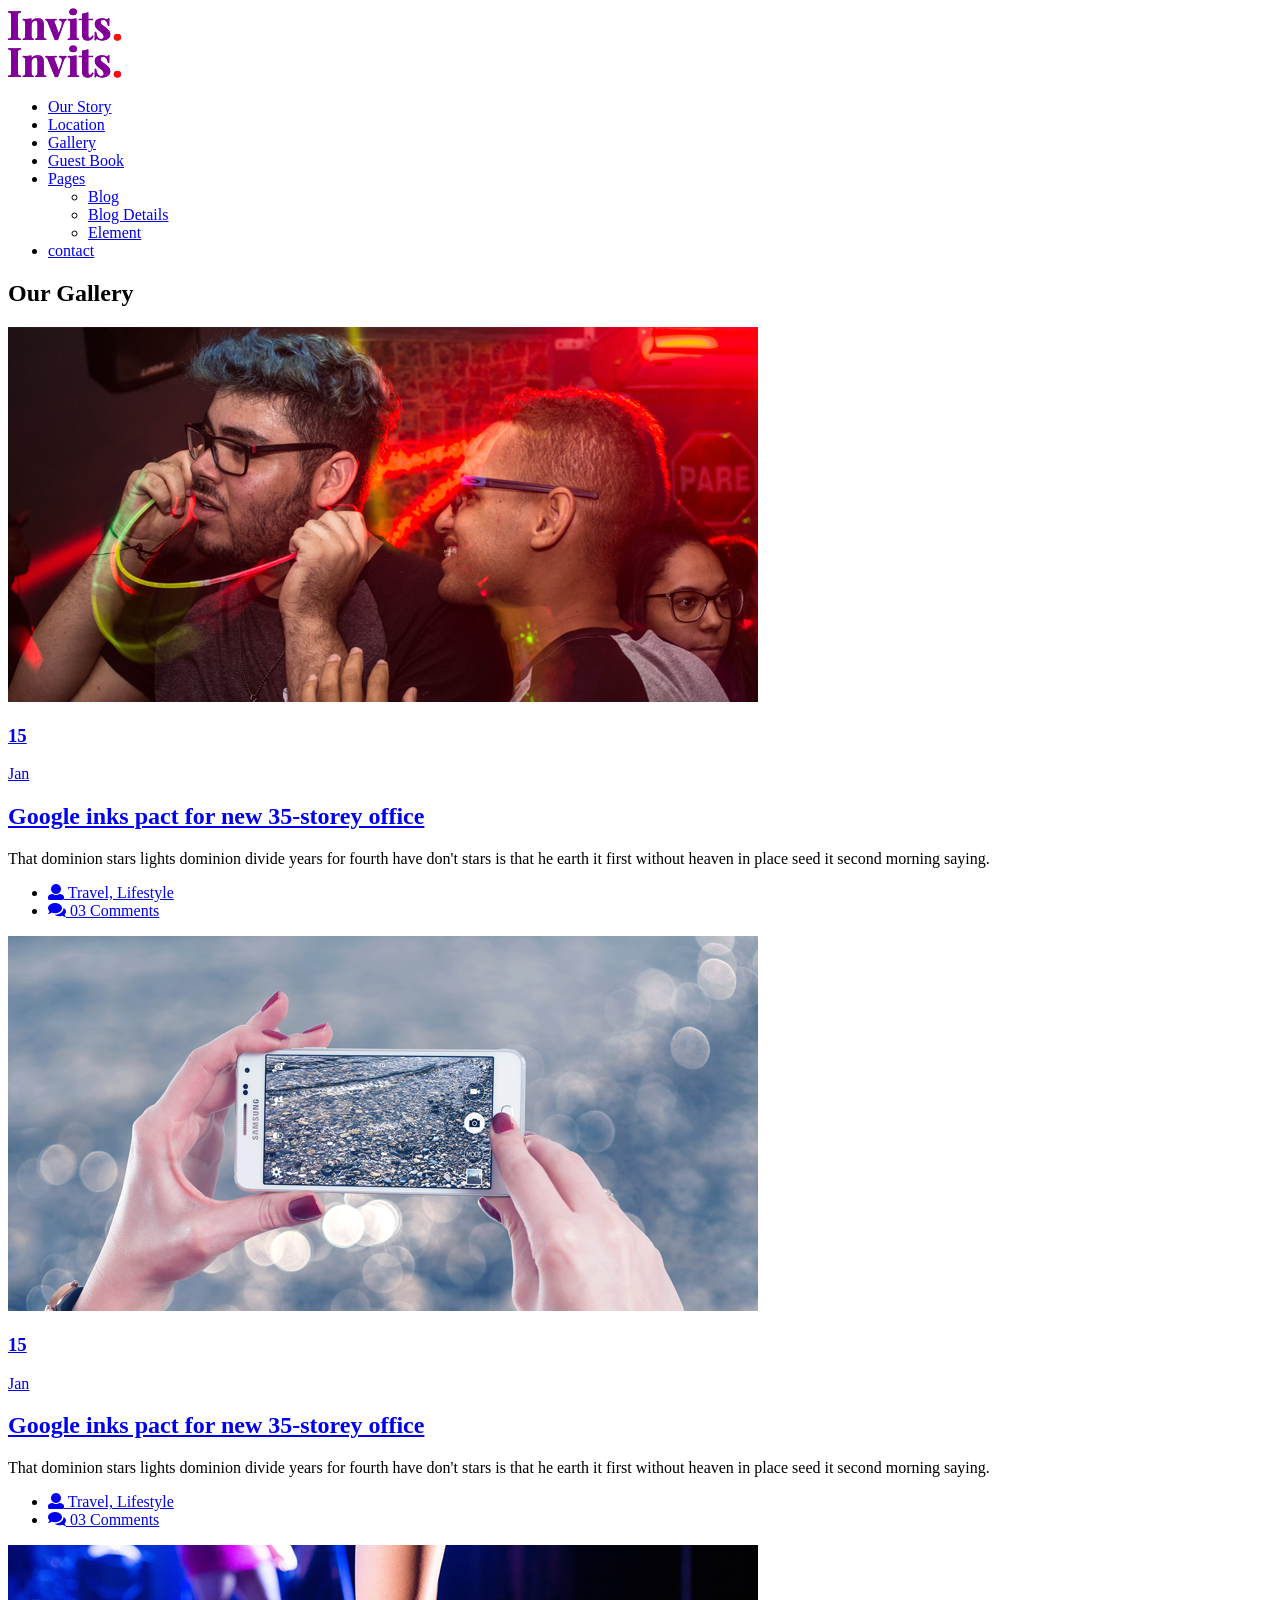
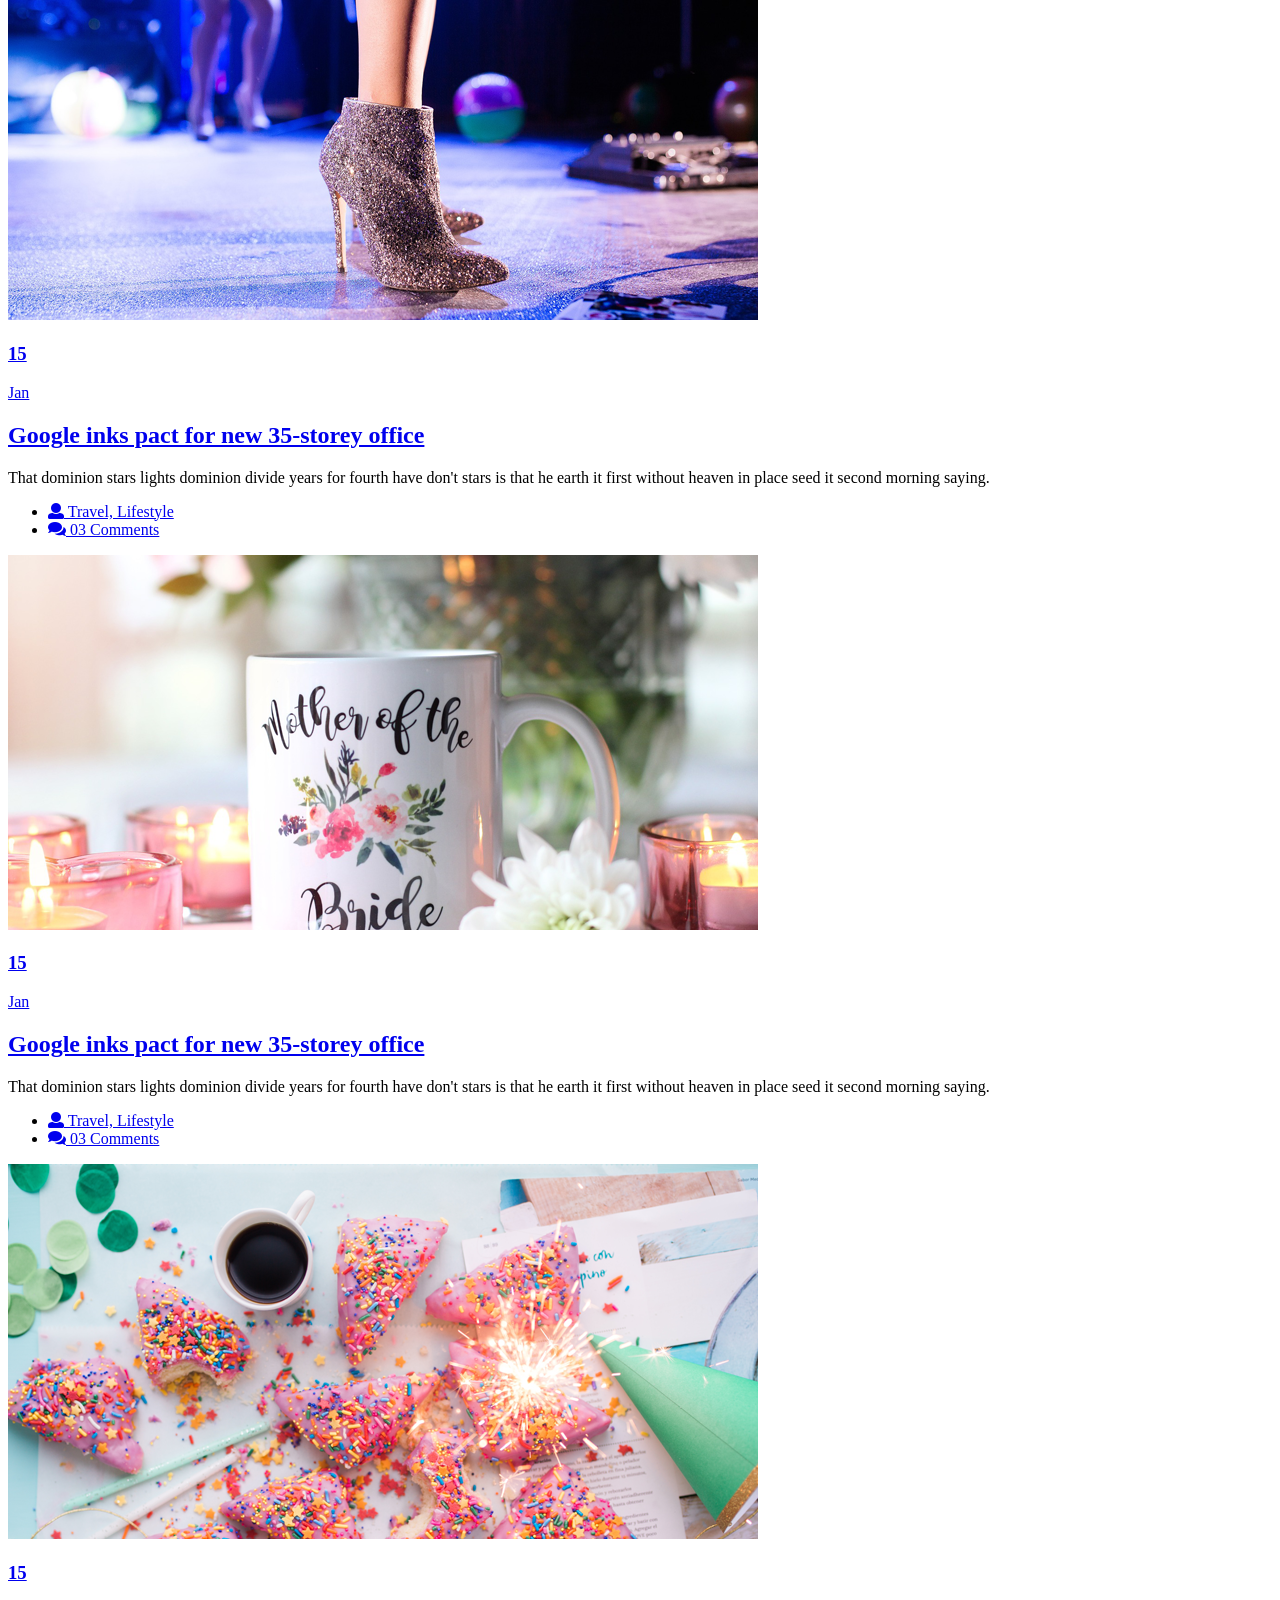
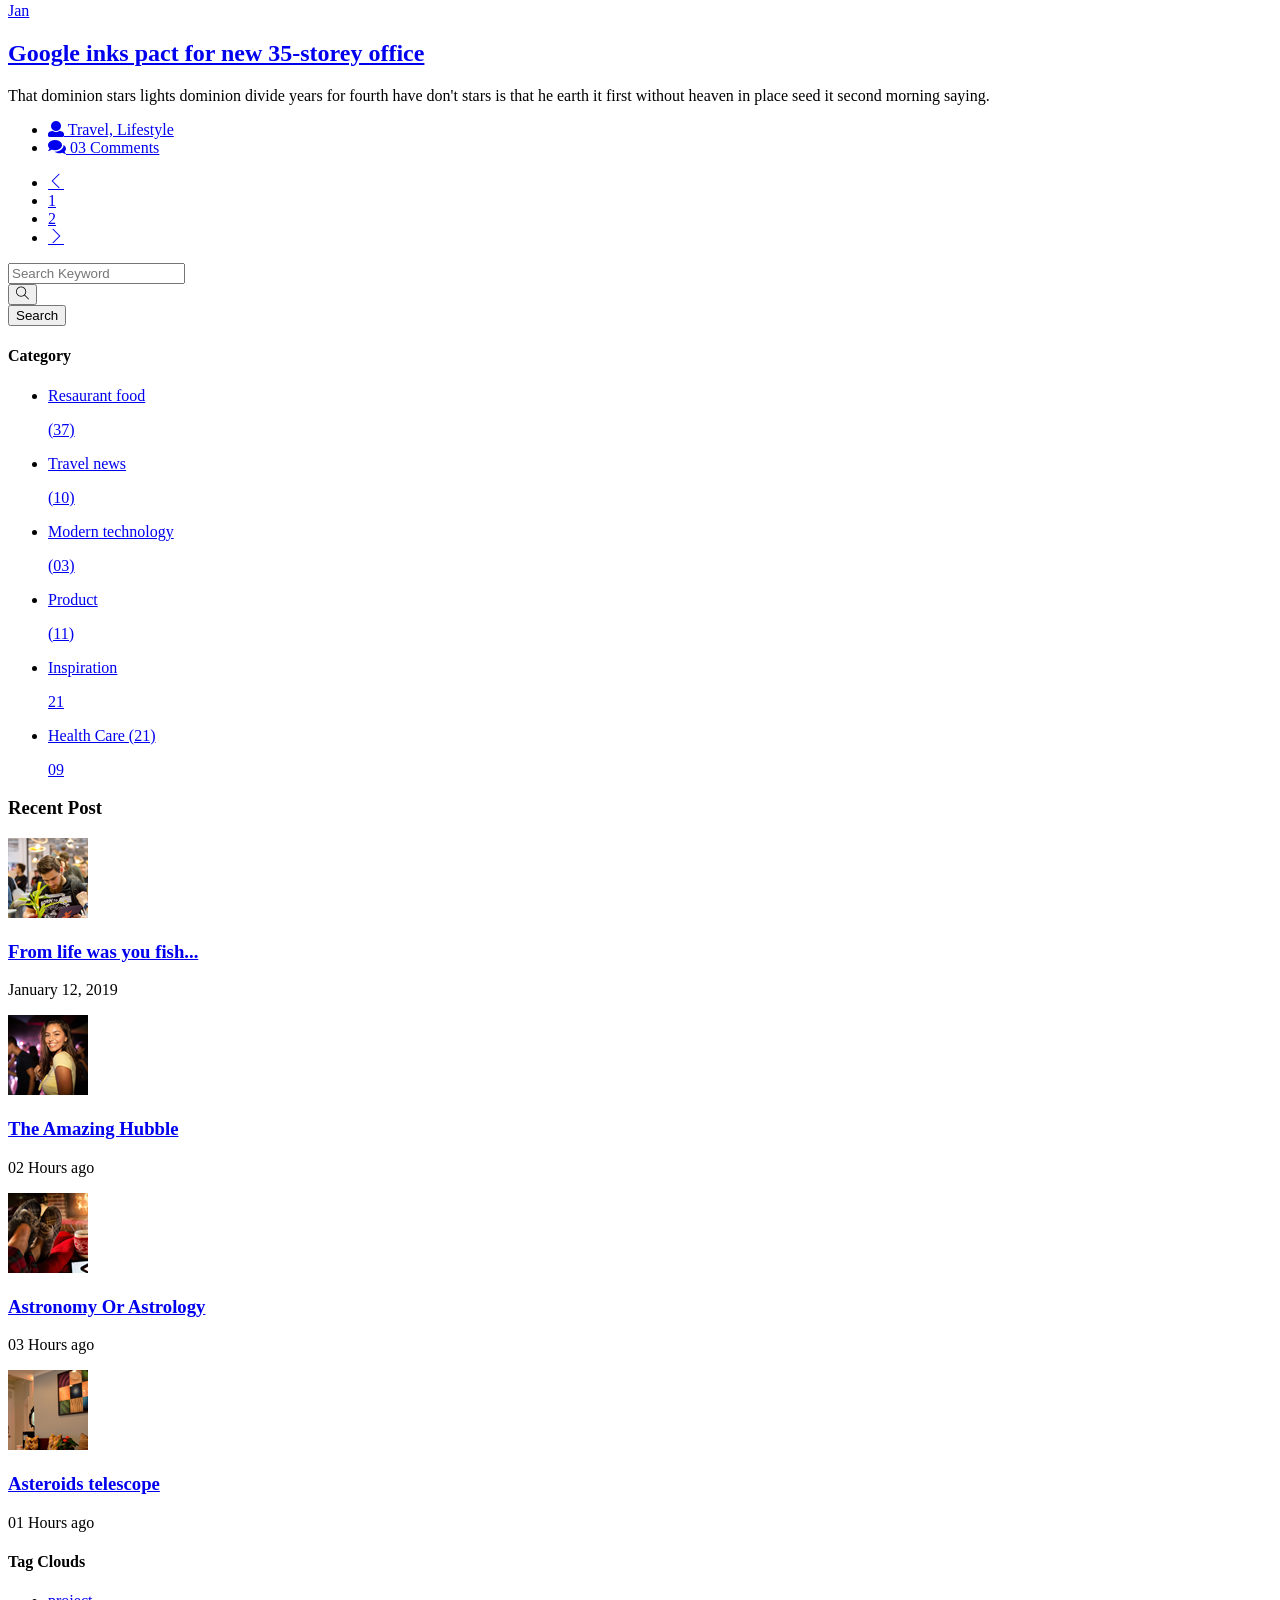
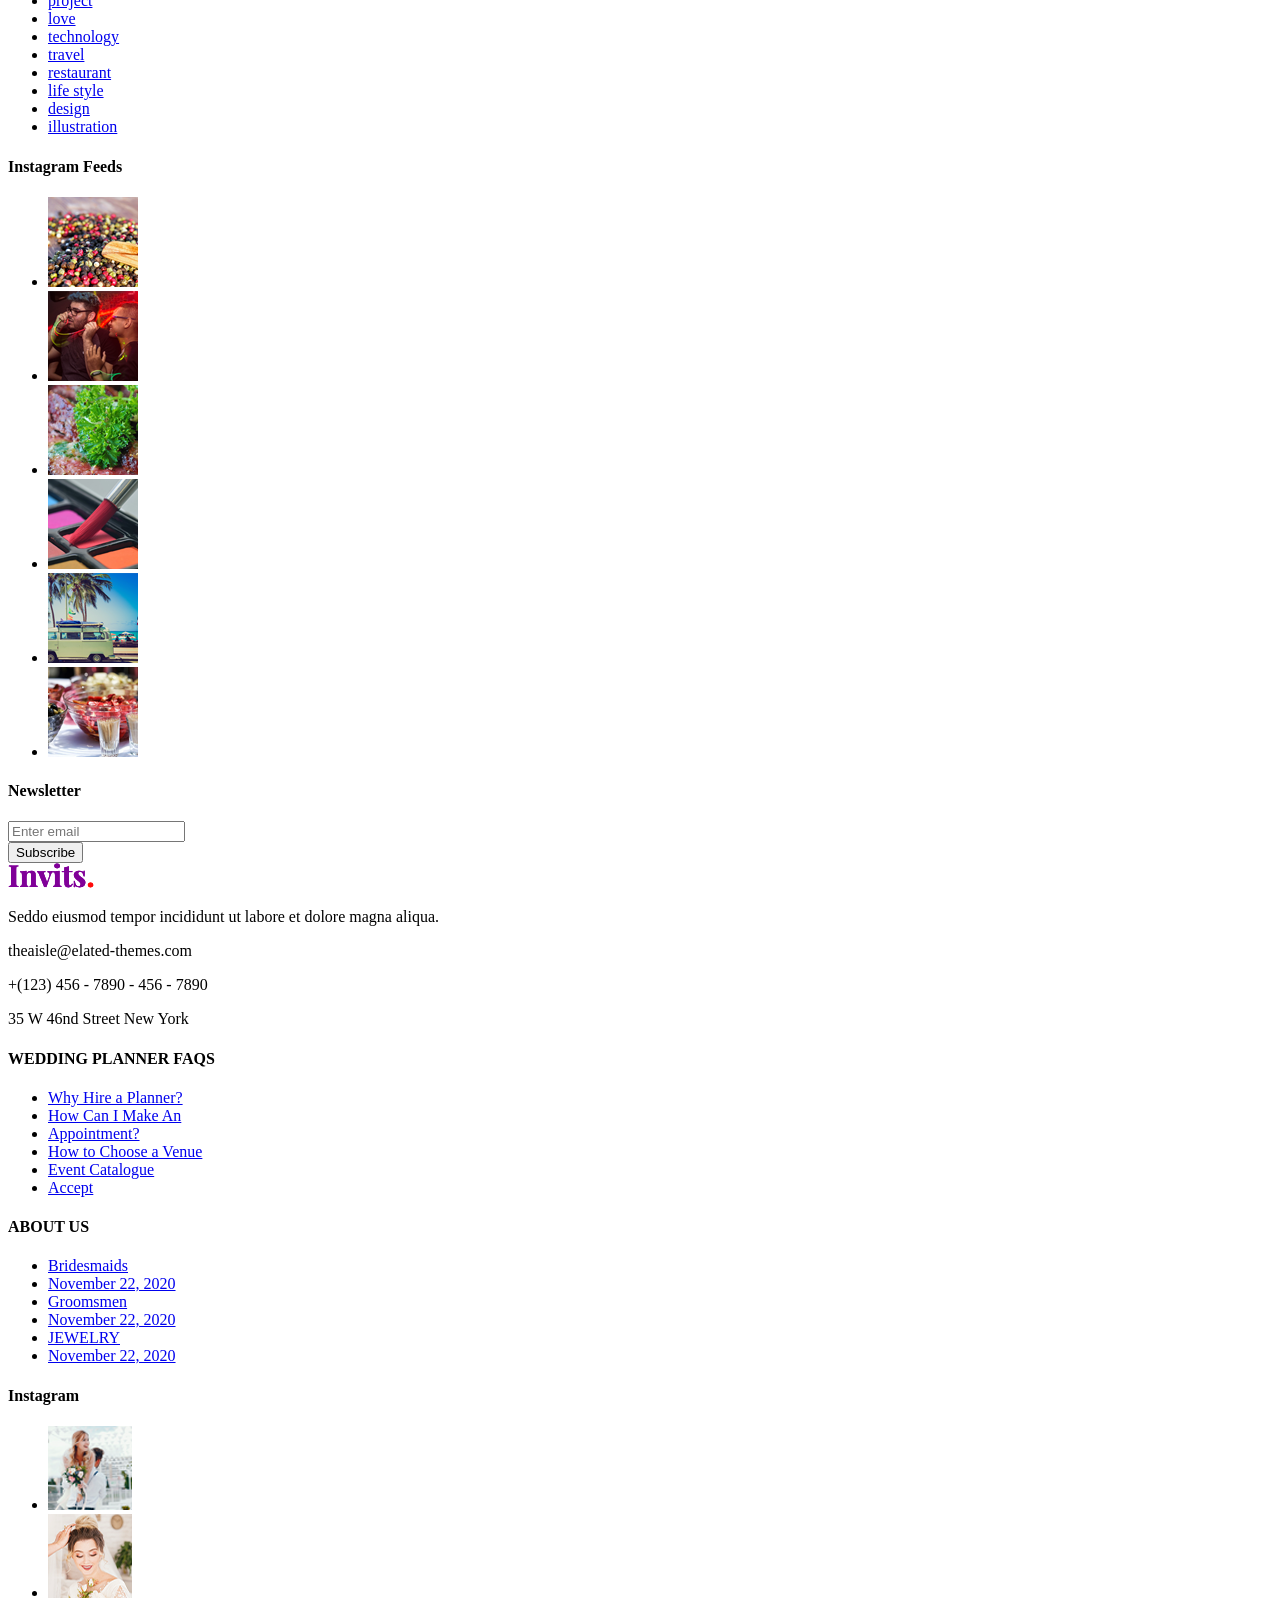
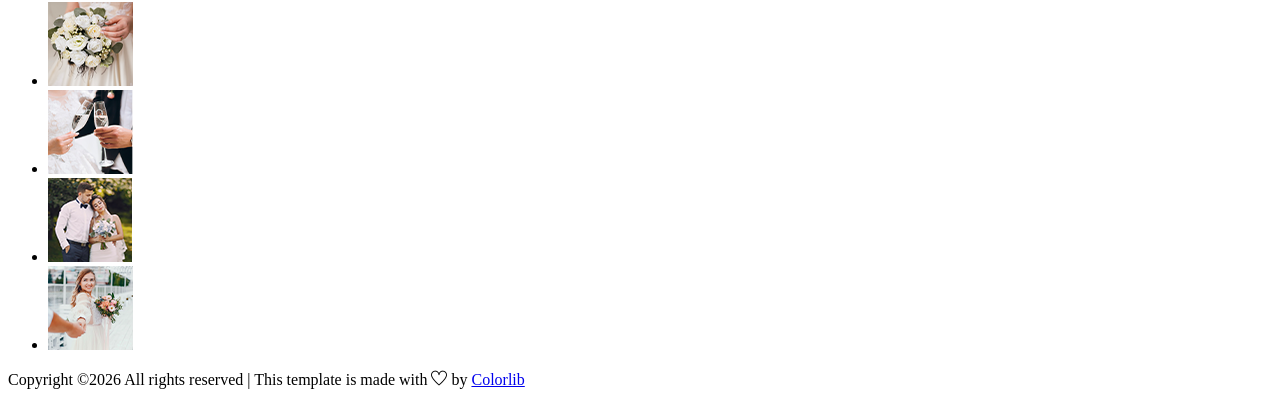
==== blog.html @ 57a9f41d "fix: gitlab-ci.yml" ====
<!doctype html>
<html class="no-js" lang="zxx">

<head>
    <meta charset="utf-8">
    <meta http-equiv="x-ua-compatible" content="ie=edge">
   <title>Wedding HTML-5 Template </title>
    <meta name="description" content="">
    <meta name="viewport" content="width=device-width, initial-scale=1">

    <!-- <link rel="manifest" href="site.webmanifest"> -->
    <link rel="shortcut icon" type="image/x-icon" href="assets/img/favicon.png">
    <!-- Place favicon.ico in the root directory -->
    
  <!-- CSS here -->
  <link rel="stylesheet" href="assets/css/bootstrap.min.css">
  <link rel="stylesheet" href="assets/css/owl.carousel.min.css">
  <link rel="stylesheet" href="assets/css/slicknav.css">
  <link rel="stylesheet" href="assets/css/animate.min.css">
  <link rel="stylesheet" href="assets/css/magnific-popup.css">
  <link rel="stylesheet" href="assets/css/fontawesome-all.min.css">
  <link rel="stylesheet" href="assets/css/themify-icons.css">
  <link rel="stylesheet" href="assets/css/themify-icons.css">
  <link rel="stylesheet" href="assets/css/slick.css">
  <link rel="stylesheet" href="assets/css/nice-select.css">
  <link rel="stylesheet" href="assets/css/style.css">
  <link rel="stylesheet" href="assets/css/responsive.css">
</head>

<body>
    
    <!-- Preloader Start -->
    <div id="preloader-active">
        <div class="preloader d-flex align-items-center justify-content-center">
            <div class="preloader-inner position-relative">
                <div class="preloader-circle"></div>
                <div class="preloader-img pere-text">
                    <img src="assets/img/logo/logo.png" alt="">
                </div>
            </div>
        </div>
    </div>
    <!-- Preloader Start-->

    <header>
        <!-- Header Start -->
       <div class="header-area">
            <div class="main-header header-sticky">
                <div class="container">
                    <div class="row align-items-center">
                        <!-- Logo -->
                        <div class="col-xl-2 col-lg-2 col-md-2">
                            <div class="logo">
                                <a href="index.html"><img src="assets/img/logo/logo.png" alt=""></a>
                            </div>
                        </div>
                        <div class="col-xl-10 col-lg-10 col-md-10">
                            <!-- Main-menu -->
                            <div class="main-menu f-right d-none d-lg-block">
                                <nav>                              
                                    <ul id="navigation">    
                                        <li><a href="our_story.html"> Our Story</a></li>
                                        <li><a href="location.html">Location</a></li>
                                        <li><a href="gallery.html">Gallery</a></li>
                                        <li><a href="booking.html">Guest Book</a></li>
                                        <li><a href="#">Pages</a>
                                            <ul class="submenu">
                                                <li><a href="blog.html">Blog</a></li>
                                                <li><a href="single-blog.html">Blog Details</a></li>
                                                <li><a href="elements.html">Element</a></li>
                                            </ul>
                                        </li>
                                        <li><a href="contact.html">contact</a></li>
                                    </ul>
                                </nav>
                            </div>
                        </div> 
                        <!-- Mobile Menu -->
                        <div class="col-12">
                            <div class="mobile_menu d-block d-lg-none"></div>
                        </div>
                    </div>
                </div>
            </div>
       </div>
        <!-- Header End -->
    </header>

    <!-- slider Area Start-->
    <div class="slider-area ">
        <!-- Mobile Menu -->
        <div class="single-slider slider-height2  hero-overly d-flex align-items-center" data-background="assets/img/hero/about_hero.jpg">
            <div class="container">
                <div class="row">
                    <div class="col-xl-12">
                        <div class="hero-cap text-center">
                            <h2>Our Gallery</h2>
                        </div>
                    </div>
                </div>
            </div>
        </div>
    </div>
    <!-- slider End -->

    <!--================Blog Area =================-->
    <section class="blog_area section-padding">
        <div class="container">
            <div class="row">
                <div class="col-lg-8 mb-5 mb-lg-0">
                    <div class="blog_left_sidebar">
                        <article class="blog_item">
                            <div class="blog_item_img">
                                <img class="card-img rounded-0" src="assets/img/blog/single_blog_1.png" alt="">
                                <a href="#" class="blog_item_date">
                                    <h3>15</h3>
                                    <p>Jan</p>
                                </a>
                            </div>

                            <div class="blog_details">
                                <a class="d-inline-block" href="single-blog.html">
                                    <h2>Google inks pact for new 35-storey office</h2>
                                </a>
                                <p>That dominion stars lights dominion divide years for fourth have don't stars is that
                                    he earth it first without heaven in place seed it second morning saying.</p>
                                <ul class="blog-info-link">
                                    <li><a href="#"><i class="fa fa-user"></i> Travel, Lifestyle</a></li>
                                    <li><a href="#"><i class="fa fa-comments"></i> 03 Comments</a></li>
                                </ul>
                            </div>
                        </article>

                        <article class="blog_item">
                            <div class="blog_item_img">
                                <img class="card-img rounded-0" src="assets/img/blog/single_blog_2.png" alt="">
                                <a href="#" class="blog_item_date">
                                    <h3>15</h3>
                                    <p>Jan</p>
                                </a>
                            </div>

                            <div class="blog_details">
                                <a class="d-inline-block" href="single-blog.html">
                                    <h2>Google inks pact for new 35-storey office</h2>
                                </a>
                                <p>That dominion stars lights dominion divide years for fourth have don't stars is that
                                    he earth it first without heaven in place seed it second morning saying.</p>
                                <ul class="blog-info-link">
                                    <li><a href="#"><i class="fa fa-user"></i> Travel, Lifestyle</a></li>
                                    <li><a href="#"><i class="fa fa-comments"></i> 03 Comments</a></li>
                                </ul>
                            </div>
                        </article>

                        <article class="blog_item">
                            <div class="blog_item_img">
                                <img class="card-img rounded-0" src="assets/img/blog/single_blog_3.png" alt="">
                                <a href="#" class="blog_item_date">
                                    <h3>15</h3>
                                    <p>Jan</p>
                                </a>
                            </div>

                            <div class="blog_details">
                                <a class="d-inline-block" href="single-blog.html">
                                    <h2>Google inks pact for new 35-storey office</h2>
                                </a>
                                <p>That dominion stars lights dominion divide years for fourth have don't stars is that
                                    he earth it first without heaven in place seed it second morning saying.</p>
                                <ul class="blog-info-link">
                                    <li><a href="#"><i class="fa fa-user"></i> Travel, Lifestyle</a></li>
                                    <li><a href="#"><i class="fa fa-comments"></i> 03 Comments</a></li>
                                </ul>
                            </div>
                        </article>

                        <article class="blog_item">
                            <div class="blog_item_img">
                                <img class="card-img rounded-0" src="assets/img/blog/single_blog_4.png" alt="">
                                <a href="#" class="blog_item_date">
                                    <h3>15</h3>
                                    <p>Jan</p>
                                </a>
                            </div>

                            <div class="blog_details">
                                <a class="d-inline-block" href="single-blog.html">
                                    <h2>Google inks pact for new 35-storey office</h2>
                                </a>
                                <p>That dominion stars lights dominion divide years for fourth have don't stars is that
                                    he earth it first without heaven in place seed it second morning saying.</p>
                                <ul class="blog-info-link">
                                    <li><a href="#"><i class="fa fa-user"></i> Travel, Lifestyle</a></li>
                                    <li><a href="#"><i class="fa fa-comments"></i> 03 Comments</a></li>
                                </ul>
                            </div>
                        </article>

                        <article class="blog_item">
                            <div class="blog_item_img">
                                <img class="card-img rounded-0" src="assets/img/blog/single_blog_5.png" alt="">
                                <a href="#" class="blog_item_date">
                                    <h3>15</h3>
                                    <p>Jan</p>
                                </a>
                            </div>

                            <div class="blog_details">
                                <a class="d-inline-block" href="single-blog.html">
                                    <h2>Google inks pact for new 35-storey office</h2>
                                </a>
                                <p>That dominion stars lights dominion divide years for fourth have don't stars is that
                                    he earth it first without heaven in place seed it second morning saying.</p>
                                <ul class="blog-info-link">
                                    <li><a href="#"><i class="fa fa-user"></i> Travel, Lifestyle</a></li>
                                    <li><a href="#"><i class="fa fa-comments"></i> 03 Comments</a></li>
                                </ul>
                            </div>
                        </article>

                        <nav class="blog-pagination justify-content-center d-flex">
                            <ul class="pagination">
                                <li class="page-item">
                                    <a href="#" class="page-link" aria-label="Previous">
                                        <i class="ti-angle-left"></i>
                                    </a>
                                </li>
                                <li class="page-item">
                                    <a href="#" class="page-link">1</a>
                                </li>
                                <li class="page-item active">
                                    <a href="#" class="page-link">2</a>
                                </li>
                                <li class="page-item">
                                    <a href="#" class="page-link" aria-label="Next">
                                        <i class="ti-angle-right"></i>
                                    </a>
                                </li>
                            </ul>
                        </nav>
                    </div>
                </div>
                <div class="col-lg-4">
                    <div class="blog_right_sidebar">
                        <aside class="single_sidebar_widget search_widget">
                            <form action="#">
                                <div class="form-group">
                                    <div class="input-group mb-3">
                                        <input type="text" class="form-control" placeholder='Search Keyword'
                                            onfocus="this.placeholder = ''"
                                            onblur="this.placeholder = 'Search Keyword'">
                                        <div class="input-group-append">
                                            <button class="btns" type="button"><i class="ti-search"></i></button>
                                        </div>
                                    </div>
                                </div>
                                <button class="button rounded-0 primary-bg text-white w-100 btn_1 boxed-btn"
                                    type="submit">Search</button>
                            </form>
                        </aside>

                        <aside class="single_sidebar_widget post_category_widget">
                            <h4 class="widget_title">Category</h4>
                            <ul class="list cat-list">
                                <li>
                                    <a href="#" class="d-flex">
                                        <p>Resaurant food</p>
                                        <p>(37)</p>
                                    </a>
                                </li>
                                <li>
                                    <a href="#" class="d-flex">
                                        <p>Travel news</p>
                                        <p>(10)</p>
                                    </a>
                                </li>
                                <li>
                                    <a href="#" class="d-flex">
                                        <p>Modern technology</p>
                                        <p>(03)</p>
                                    </a>
                                </li>
                                <li>
                                    <a href="#" class="d-flex">
                                        <p>Product</p>
                                        <p>(11)</p>
                                    </a>
                                </li>
                                <li>
                                    <a href="#" class="d-flex">
                                        <p>Inspiration</p>
                                        <p>21</p>
                                    </a>
                                </li>
                                <li>
                                    <a href="#" class="d-flex">
                                        <p>Health Care (21)</p>
                                        <p>09</p>
                                    </a>
                                </li>
                            </ul>
                        </aside>

                        <aside class="single_sidebar_widget popular_post_widget">
                            <h3 class="widget_title">Recent Post</h3>
                            <div class="media post_item">
                                <img src="assets/img/post/post_1.png" alt="post">
                                <div class="media-body">
                                    <a href="single-blog.html">
                                        <h3>From life was you fish...</h3>
                                    </a>
                                    <p>January 12, 2019</p>
                                </div>
                            </div>
                            <div class="media post_item">
                                <img src="assets/img/post/post_2.png" alt="post">
                                <div class="media-body">
                                    <a href="single-blog.html">
                                        <h3>The Amazing Hubble</h3>
                                    </a>
                                    <p>02 Hours ago</p>
                                </div>
                            </div>
                            <div class="media post_item">
                                <img src="assets/img/post/post_3.png" alt="post">
                                <div class="media-body">
                                    <a href="single-blog.html">
                                        <h3>Astronomy Or Astrology</h3>
                                    </a>
                                    <p>03 Hours ago</p>
                                </div>
                            </div>
                            <div class="media post_item">
                                <img src="assets/img/post/post_4.png" alt="post">
                                <div class="media-body">
                                    <a href="single-blog.html">
                                        <h3>Asteroids telescope</h3>
                                    </a>
                                    <p>01 Hours ago</p>
                                </div>
                            </div>
                        </aside>
                        <aside class="single_sidebar_widget tag_cloud_widget">
                            <h4 class="widget_title">Tag Clouds</h4>
                            <ul class="list">
                                <li>
                                    <a href="#">project</a>
                                </li>
                                <li>
                                    <a href="#">love</a>
                                </li>
                                <li>
                                    <a href="#">technology</a>
                                </li>
                                <li>
                                    <a href="#">travel</a>
                                </li>
                                <li>
                                    <a href="#">restaurant</a>
                                </li>
                                <li>
                                    <a href="#">life style</a>
                                </li>
                                <li>
                                    <a href="#">design</a>
                                </li>
                                <li>
                                    <a href="#">illustration</a>
                                </li>
                            </ul>
                        </aside>


                        <aside class="single_sidebar_widget instagram_feeds">
                            <h4 class="widget_title">Instagram Feeds</h4>
                            <ul class="instagram_row flex-wrap">
                                <li>
                                    <a href="#">
                                        <img class="img-fluid" src="assets/img/post/post_5.png" alt="">
                                    </a>
                                </li>
                                <li>
                                    <a href="#">
                                        <img class="img-fluid" src="assets/img/post/post_6.png" alt="">
                                    </a>
                                </li>
                                <li>
                                    <a href="#">
                                        <img class="img-fluid" src="assets/img/post/post_7.png" alt="">
                                    </a>
                                </li>
                                <li>
                                    <a href="#">
                                        <img class="img-fluid" src="assets/img/post/post_8.png" alt="">
                                    </a>
                                </li>
                                <li>
                                    <a href="#">
                                        <img class="img-fluid" src="assets/img/post/post_9.png" alt="">
                                    </a>
                                </li>
                                <li>
                                    <a href="#">
                                        <img class="img-fluid" src="assets/img/post/post_10.png" alt="">
                                    </a>
                                </li>
                            </ul>
                        </aside>


                        <aside class="single_sidebar_widget newsletter_widget">
                            <h4 class="widget_title">Newsletter</h4>

                            <form action="#">
                                <div class="form-group">
                                    <input type="email" class="form-control" onfocus="this.placeholder = ''"
                                        onblur="this.placeholder = 'Enter email'" placeholder='Enter email' required>
                                </div>
                                <button class="button rounded-0 primary-bg text-white w-100 btn_1 boxed-btn"
                                    type="submit">Subscribe</button>
                            </form>
                        </aside>
                    </div>
                </div>
            </div>
        </div>
    </section>
    <!--================Blog Area =================-->

    <footer>
        <!-- Footer Start-->
        <div class="footer-main footer-bg">
        <div class="footer-area footer-padding">
            <div class="container">
                <div class="row d-flex justify-content-between">
                    <div class="col-xl-4 col-lg-4 col-md-5 col-sm-8">
                        <div class="single-footer-caption mb-50">
                            <div class="single-footer-caption mb-30">
                                <!-- logo -->
                                <div class="footer-logo">
                                    <a href="index.html"><img src="assets/img/logo/logo2_footer.png" alt=""></a>
                                </div>
                                <div class="footer-tittle">
                                    <div class="footer-pera">
                                        <p class="info1">Seddo eiusmod tempor incididunt ut labore et dolore magna aliqua.</p>

                                        <p class="info2">theaisle@elated-themes.com</p>
                                        <p class="info2">+(123) 456 - 7890 - 456 - 7890</p>
                                        <p class="info2"> 35 W 46nd Street New York</p>
                                </div>
                                </div>
                            </div>
                        </div>
                    </div>
                    <div class="col-xl-3 col-lg-4 col-md-5 col-sm-7">
                        <div class="single-footer-caption mb-50">
                            <div class="footer-tittle">
                                <h4>WEDDING PLANNER FAQS</h4>
                                <ul>
                                    <li><a href="#">Why Hire a Planner?</a></li>
                                    <li><a href="#">How Can I Make An</a></li>
                                    <li><a href="#">Appointment?</a></li>
                                    <li><a href="#">How to Choose a Venue</a></li>
                                    <li><a href="#">Event Catalogue</a></li>
                                    <li><a href="#"> Accept</a></li>
                                </ul>
                            </div>
                        </div>
                    </div>
                    <div class="col-xl-2 col-lg-3 col-md-5 col-sm-7">
                        <div class="single-footer-caption mb-50">
                            <div class="footer-tittle">
                                <h4>ABOUT US</h4>
                                <ul>
                                    <li><a href="#">Bridesmaids</a></li>
                                    <li><a href="#">November 22, 2020</a></li>
                                    <li><a href="#">Groomsmen</a></li>
                                    <li><a href="#">November 22, 2020</a></li>
                                    <li><a href="#">JEWELRY</a></li>
                                    <li><a href="#">November 22, 2020</a></li>
                                </ul>
                            </div>
                        </div>
                    </div>
                    <div class="col-xl-3 col-lg-3 col-md-5 col-sm-7">
                        <div class="single-footer-caption mb-50">
                            <div class="footer-tittle">
                                <h4>Instagram</h4>
                            </div>
                            <div class="instagram-gellay">
                                <ul class="insta-feed">
                                    <li><a href="#"><img src="assets/img/post/instra1.jpg" alt=""></a></li>
                                    <li><a href="#"><img src="assets/img/post/instra2.jpg" alt=""></a></li>
                                    <li><a href="#"><img src="assets/img/post/instra3.jpg" alt=""></a></li>
                                    <li><a href="#"><img src="assets/img/post/instra4.jpg" alt=""></a></li>
                                    <li><a href="#"><img src="assets/img/post/instra5.jpg" alt=""></a></li>
                                    <li><a href="#"><img src="assets/img/post/instra6.jpg" alt=""></a></li>
                                </ul>
                            </div>
                        </div>
                    </div>
                </div>
            </div>
        </div>
        <!-- footer-bottom aera -->
        <div class="footer-bottom-area footer-bg">
            <div class="container">
                <div class="footer-border">
                        <div class="row d-flex align-items-center">
                            <div class="col-xl-12 ">
                                <div class="footer-copy-right text-center">
                                    <p><!-- Link back to Colorlib can't be removed. Template is licensed under CC BY 3.0. -->
  Copyright &copy;<script>document.write(new Date().getFullYear());</script> All rights reserved | This template is made with <i class="ti-heart" aria-hidden="true"></i> by <a href="https://colorlib.com" target="_blank">Colorlib</a>
  <!-- Link back to Colorlib can't be removed. Template is licensed under CC BY 3.0. --></p>
                                </div>
                            </div>
                        </div>
                </div>
            </div>
        </div>
        </div>
        <!-- Footer End-->
    </footer>
<!-- JS here -->
	
		<!-- All JS Custom Plugins Link Here here -->
        <script src="./assets/js/vendor/modernizr-3.5.0.min.js"></script>
		
		<!-- Jquery, Popper, Bootstrap -->
		<script src="./assets/js/vendor/jquery-1.12.4.min.js"></script>
        <script src="./assets/js/popper.min.js"></script>
        <script src="./assets/js/bootstrap.min.js"></script>
	    <!-- Jquery Mobile Menu -->
        <script src="./assets/js/jquery.slicknav.min.js"></script>

		<!-- Jquery Slick , Owl-Carousel Plugins -->
        <script src="./assets/js/owl.carousel.min.js"></script>
        <script src="./assets/js/slick.min.js"></script>

		<!-- One Page, Animated-HeadLin -->
        <script src="./assets/js/wow.min.js"></script>
		<script src="./assets/js/animated.headline.js"></script>
		
		<!-- Scrollup, nice-select, sticky -->
        <script src="./assets/js/jquery.scrollUp.min.js"></script>
        <script src="./assets/js/jquery.nice-select.min.js"></script>
		<script src="./assets/js/jquery.sticky.js"></script>
        <script src="./assets/js/jquery.magnific-popup.js"></script>

        <!-- contact js -->
        <script src="./assets/js/contact.js"></script>
        <script src="./assets/js/jquery.form.js"></script>
        <script src="./assets/js/jquery.validate.min.js"></script>
        <script src="./assets/js/mail-script.js"></script>
        <script src="./assets/js/jquery.ajaxchimp.min.js"></script>
        
		<!-- Jquery Plugins, main Jquery -->	
        <script src="./assets/js/plugins.js"></script>
        <script src="./assets/js/main.js"></script>

</body>
</html>
---- assets/css/themify-icons.css ----
@font-face {
	font-family: 'themify';
	src:url('../fonts/themify.eot?-fvbane');


	src:url('../fonts/themify.eot?#iefix-fvbane') format('embedded-opentype'),
		url('../fonts/themify.woff?-fvbane') format('woff'),
		url('../fonts/themify.ttf?-fvbane') format('truetype'),
		url('../fonts/themify.svg?-fvbane#themify') format('svg');
	font-weight: normal;
	font-style: normal;
}

[class^="ti-"], [class*=" ti-"] {
	font-family: 'themify';
	speak: none;
	font-style: normal;
	font-weight: normal;
	font-variant: normal;
	text-transform: none;
	line-height: 1;

	/* Better Font Rendering =========== */
	-webkit-font-smoothing: antialiased;
	-moz-osx-font-smoothing: grayscale;
}

.ti-wand:before {
	content: "\e600";
}
.ti-volume:before {
	content: "\e601";
}
.ti-user:before {
	content: "\e602";
}
.ti-unlock:before {
	content: "\e603";
}
.ti-unlink:before {
	content: "\e604";
}
.ti-trash:before {
	content: "\e605";
}
.ti-thought:before {
	content: "\e606";
}
.ti-target:before {
	content: "\e607";
}
.ti-tag:before {
	content: "\e608";
}
.ti-tablet:before {
	content: "\e609";
}
.ti-star:before {
	content: "\e60a";
}
.ti-spray:before {
	content: "\e60b";
}
.ti-signal:before {
	content: "\e60c";
}
.ti-shopping-cart:before {
	content: "\e60d";
}
.ti-shopping-cart-full:before {
	content: "\e60e";
}
.ti-settings:before {
	content: "\e60f";
}
.ti-search:before {
	content: "\e610";
}
.ti-zoom-in:before {
	content: "\e611";
}
.ti-zoom-out:before {
	content: "\e612";
}
.ti-cut:before {
	content: "\e613";
}
.ti-ruler:before {
	content: "\e614";
}
.ti-ruler-pencil:before {
	content: "\e615";
}
.ti-ruler-alt:before {
	content: "\e616";
}
.ti-bookmark:before {
	content: "\e617";
}
.ti-bookmark-alt:before {
	content: "\e618";
}
.ti-reload:before {
	content: "\e619";
}
.ti-plus:before {
	content: "\e61a";
}
.ti-pin:before {
	content: "\e61b";
}
.ti-pencil:before {
	content: "\e61c";
}
.ti-pencil-alt:before {
	content: "\e61d";
}
.ti-paint-roller:before {
	content: "\e61e";
}
.ti-paint-bucket:before {
	content: "\e61f";
}
.ti-na:before {
	content: "\e620";
}
.ti-mobile:before {
	content: "\e621";
}
.ti-minus:before {
	content: "\e622";
}
.ti-medall:before {
	content: "\e623";
}
.ti-medall-alt:before {
	content: "\e624";
}
.ti-marker:before {
	content: "\e625";
}
.ti-marker-alt:before {
	content: "\e626";
}
.ti-arrow-up:before {
	content: "\e627";
}
.ti-arrow-right:before {
	content: "\e628";
}
.ti-arrow-left:before {
	content: "\e629";
}
.ti-arrow-down:before {
	content: "\e62a";
}
.ti-lock:before {
	content: "\e62b";
}
.ti-location-arrow:before {
	content: "\e62c";
}
.ti-link:before {
	content: "\e62d";
}
.ti-layout:before {
	content: "\e62e";
}
.ti-layers:before {
	content: "\e62f";
}
.ti-layers-alt:before {
	content: "\e630";
}
.ti-key:before {
	content: "\e631";
}
.ti-import:before {
	content: "\e632";
}
.ti-image:before {
	content: "\e633";
}
.ti-heart:before {
	content: "\e634";
}
.ti-heart-broken:before {
	content: "\e635";
}
.ti-hand-stop:before {
	content: "\e636";
}
.ti-hand-open:before {
	content: "\e637";
}
.ti-hand-drag:before {
	content: "\e638";
}
.ti-folder:before {
	content: "\e639";
}
.ti-flag:before {
	content: "\e63a";
}
.ti-flag-alt:before {
	content: "\e63b";
}
.ti-flag-alt-2:before {
	content: "\e63c";
}
.ti-eye:before {
	content: "\e63d";
}
.ti-export:before {
	content: "\e63e";
}
.ti-exchange-vertical:before {
	content: "\e63f";
}
.ti-desktop:before {
	content: "\e640";
}
.ti-cup:before {
	content: "\e641";
}
.ti-crown:before {
	content: "\e642";
}
.ti-comments:before {
	content: "\e643";
}
.ti-comment:before {
	content: "\e644";
}
.ti-comment-alt:before {
	content: "\e645";
}
.ti-close:before {
	content: "\e646";
}
.ti-clip:before {
	content: "\e647";
}
.ti-angle-up:before {
	content: "\e648";
}
.ti-angle-right:before {
	content: "\e649";
}
.ti-angle-left:before {
	content: "\e64a";
}
.ti-angle-down:before {
	content: "\e64b";
}
.ti-check:before {
	content: "\e64c";
}
.ti-check-box:before {
	content: "\e64d";
}
.ti-camera:before {
	content: "\e64e";
}
.ti-announcement:before {
	content: "\e64f";
}
.ti-brush:before {
	content: "\e650";
}
.ti-briefcase:before {
	content: "\e651";
}
.ti-bolt:before {
	content: "\e652";
}
.ti-bolt-alt:before {
	content: "\e653";
}
.ti-blackboard:before {
	content: "\e654";
}
.ti-bag:before {
	content: "\e655";
}
.ti-move:before {
	content: "\e656";
}
.ti-arrows-vertical:before {
	content: "\e657";
}
.ti-arrows-horizontal:before {
	content: "\e658";
}
.ti-fullscreen:before {
	content: "\e659";
}
.ti-arrow-top-right:before {
	content: "\e65a";
}
.ti-arrow-top-left:before {
	content: "\e65b";
}
.ti-arrow-circle-up:before {
	content: "\e65c";
}
.ti-arrow-circle-right:before {
	content: "\e65d";
}
.ti-arrow-circle-left:before {
	content: "\e65e";
}
.ti-arrow-circle-down:before {
	content: "\e65f";
}
.ti-angle-double-up:before {
	content: "\e660";
}
.ti-angle-double-right:before {
	content: "\e661";
}
.ti-angle-double-left:before {
	content: "\e662";
}
.ti-angle-double-down:before {
	content: "\e663";
}
.ti-zip:before {
	content: "\e664";
}
.ti-world:before {
	content: "\e665";
}
.ti-wheelchair:before {
	content: "\e666";
}
.ti-view-list:before {
	content: "\e667";
}
.ti-view-list-alt:before {
	content: "\e668";
}
.ti-view-grid:before {
	content: "\e669";
}
.ti-uppercase:before {
	content: "\e66a";
}
.ti-upload:before {
	content: "\e66b";
}
.ti-underline:before {
	content: "\e66c";
}
.ti-truck:before {
	content: "\e66d";
}
.ti-timer:before {
	content: "\e66e";
}
.ti-ticket:before {
	content: "\e66f";
}
.ti-thumb-up:before {
	content: "\e670";
}
.ti-thumb-down:before {
	content: "\e671";
}
.ti-text:before {
	content: "\e672";
}
.ti-stats-up:before {
	content: "\e673";
}
.ti-stats-down:before {
	content: "\e674";
}
.ti-split-v:before {
	content: "\e675";
}
.ti-split-h:before {
	content: "\e676";
}
.ti-smallcap:before {
	content: "\e677";
}
.ti-shine:before {
	content: "\e678";
}
.ti-shift-right:before {
	content: "\e679";
}
.ti-shift-left:before {
	content: "\e67a";
}
.ti-shield:before {
	content: "\e67b";
}
.ti-notepad:before {
	content: "\e67c";
}
.ti-server:before {
	content: "\e67d";
}
.ti-quote-right:before {
	content: "\e67e";
}
.ti-quote-left:before {
	content: "\e67f";
}
.ti-pulse:before {
	content: "\e680";
}
.ti-printer:before {
	content: "\e681";
}
.ti-power-off:before {
	content: "\e682";
}
.ti-plug:before {
	content: "\e683";
}
.ti-pie-chart:before {
	content: "\e684";
}
.ti-paragraph:before {
	content: "\e685";
}
.ti-panel:before {
	content: "\e686";
}
.ti-package:before {
	content: "\e687";
}
.ti-music:before {
	content: "\e688";
}
.ti-music-alt:before {
	content: "\e689";
}
.ti-mouse:before {
	content: "\e68a";
}
.ti-mouse-alt:before {
	content: "\e68b";
}
.ti-money:before {
	content: "\e68c";
}
.ti-microphone:before {
	content: "\e68d";
}
.ti-menu:before {
	content: "\e68e";
}
.ti-menu-alt:before {
	content: "\e68f";
}
.ti-map:before {
	content: "\e690";
}
.ti-map-alt:before {
	content: "\e691";
}
.ti-loop:before {
	content: "\e692";
}
.ti-location-pin:before {
	content: "\e693";
}
.ti-list:before {
	content: "\e694";
}
.ti-light-bulb:before {
	content: "\e695";
}
.ti-Italic:before {
	content: "\e696";
}
.ti-info:before {
	content: "\e697";
}
.ti-infinite:before {
	content: "\e698";
}
.ti-id-badge:before {
	content: "\e699";
}
.ti-hummer:before {
	content: "\e69a";
}
.ti-home:before {
	content: "\e69b";
}
.ti-help:before {
	content: "\e69c";
}
.ti-headphone:before {
	content: "\e69d";
}
.ti-harddrives:before {
	content: "\e69e";
}
.ti-harddrive:before {
	content: "\e69f";
}
.ti-gift:before {
	content: "\e6a0";
}
.ti-game:before {
	content: "\e6a1";
}
.ti-filter:before {
	content: "\e6a2";
}
.ti-files:before {
	content: "\e6a3";
}
.ti-file:before {
	content: "\e6a4";
}
.ti-eraser:before {
	content: "\e6a5";
}
.ti-envelope:before {
	content: "\e6a6";
}
.ti-download:before {
	content: "\e6a7";
}
.ti-direction:before {
	content: "\e6a8";
}
.ti-direction-alt:before {
	content: "\e6a9";
}
.ti-dashboard:before {
	content: "\e6aa";
}
.ti-control-stop:before {
	content: "\e6ab";
}
.ti-control-shuffle:before {
	content: "\e6ac";
}
.ti-control-play:before {
	content: "\e6ad";
}
.ti-control-pause:before {
	content: "\e6ae";
}
.ti-control-forward:before {
	content: "\e6af";
}
.ti-control-backward:before {
	content: "\e6b0";
}
.ti-cloud:before {
	content: "\e6b1";
}
.ti-cloud-up:before {
	content: "\e6b2";
}
.ti-cloud-down:before {
	content: "\e6b3";
}
.ti-clipboard:before {
	content: "\e6b4";
}
.ti-car:before {
	content: "\e6b5";
}
.ti-calendar:before {
	content: "\e6b6";
}
.ti-book:before {
	content: "\e6b7";
}
.ti-bell:before {
	content: "\e6b8";
}
.ti-basketball:before {
	content: "\e6b9";
}
.ti-bar-chart:before {
	content: "\e6ba";
}
.ti-bar-chart-alt:before {
	content: "\e6bb";
}
.ti-back-right:before {
	content: "\e6bc";
}
.ti-back-left:before {
	content: "\e6bd";
}
.ti-arrows-corner:before {
	content: "\e6be";
}
.ti-archive:before {
	content: "\e6bf";
}
.ti-anchor:before {
	content: "\e6c0";
}
.ti-align-right:before {
	content: "\e6c1";
}
.ti-align-left:before {
	content: "\e6c2";
}
.ti-align-justify:before {
	content: "\e6c3";
}
.ti-align-center:before {
	content: "\e6c4";
}
.ti-alert:before {
	content: "\e6c5";
}
.ti-alarm-clock:before {
	content: "\e6c6";
}
.ti-agenda:before {
	content: "\e6c7";
}
.ti-write:before {
	content: "\e6c8";
}
.ti-window:before {
	content: "\e6c9";
}
.ti-widgetized:before {
	content: "\e6ca";
}
.ti-widget:before {
	content: "\e6cb";
}
.ti-widget-alt:before {
	content: "\e6cc";
}
.ti-wallet:before {
	content: "\e6cd";
}
.ti-video-clapper:before {
	content: "\e6ce";
}
.ti-video-camera:before {
	content: "\e6cf";
}
.ti-vector:before {
	content: "\e6d0";
}
.ti-themify-logo:before {
	content: "\e6d1";
}
.ti-themify-favicon:before {
	content: "\e6d2";
}
.ti-themify-favicon-alt:before {
	content: "\e6d3";
}
.ti-support:before {
	content: "\e6d4";
}
.ti-stamp:before {
	content: "\e6d5";
}
.ti-split-v-alt:before {
	content: "\e6d6";
}
.ti-slice:before {
	content: "\e6d7";
}
.ti-shortcode:before {
	content: "\e6d8";
}
.ti-shift-right-alt:before {
	content: "\e6d9";
}
.ti-shift-left-alt:before {
	content: "\e6da";
}
.ti-ruler-alt-2:before {
	content: "\e6db";
}
.ti-receipt:before {
	content: "\e6dc";
}
.ti-pin2:before {
	content: "\e6dd";
}
.ti-pin-alt:before {
	content: "\e6de";
}
.ti-pencil-alt2:before {
	content: "\e6df";
}
.ti-palette:before {
	content: "\e6e0";
}
.ti-more:before {
	content: "\e6e1";
}
.ti-more-alt:before {
	content: "\e6e2";
}
.ti-microphone-alt:before {
	content: "\e6e3";
}
.ti-magnet:before {
	content: "\e6e4";
}
.ti-line-double:before {
	content: "\e6e5";
}
.ti-line-dotted:before {
	content: "\e6e6";
}
.ti-line-dashed:before {
	content: "\e6e7";
}
.ti-layout-width-full:before {
	content: "\e6e8";
}
.ti-layout-width-default:before {
	content: "\e6e9";
}
.ti-layout-width-default-alt:before {
	content: "\e6ea";
}
.ti-layout-tab:before {
	content: "\e6eb";
}
.ti-layout-tab-window:before {
	content: "\e6ec";
}
.ti-layout-tab-v:before {
	content: "\e6ed";
}
.ti-layout-tab-min:before {
	content: "\e6ee";
}
.ti-layout-slider:before {
	content: "\e6ef";
}
.ti-layout-slider-alt:before {
	content: "\e6f0";
}
.ti-layout-sidebar-right:before {
	content: "\e6f1";
}
.ti-layout-sidebar-none:before {
	content: "\e6f2";
}
.ti-layout-sidebar-left:before {
	content: "\e6f3";
}
.ti-layout-placeholder:before {
	content: "\e6f4";
}
.ti-layout-menu:before {
	content: "\e6f5";
}
.ti-layout-menu-v:before {
	content: "\e6f6";
}
.ti-layout-menu-separated:before {
	content: "\e6f7";
}
.ti-layout-menu-full:before {
	content: "\e6f8";
}
.ti-layout-media-right-alt:before {
	content: "\e6f9";
}
.ti-layout-media-right:before {
	content: "\e6fa";
}
.ti-layout-media-overlay:before {
	content: "\e6fb";
}
.ti-layout-media-overlay-alt:before {
	content: "\e6fc";
}
.ti-layout-media-overlay-alt-2:before {
	content: "\e6fd";
}
.ti-layout-media-left-alt:before {
	content: "\e6fe";
}
.ti-layout-media-left:before {
	content: "\e6ff";
}
.ti-layout-media-center-alt:before {
	content: "\e700";
}
.ti-layout-media-center:before {
	content: "\e701";
}
.ti-layout-list-thumb:before {
	content: "\e702";
}
.ti-layout-list-thumb-alt:before {
	content: "\e703";
}
.ti-layout-list-post:before {
	content: "\e704";
}
.ti-layout-list-large-image:before {
	content: "\e705";
}
.ti-layout-line-solid:before {
	content: "\e706";
}
.ti-layout-grid4:before {
	content: "\e707";
}
.ti-layout-grid3:before {
	content: "\e708";
}
.ti-layout-grid2:before {
	content: "\e709";
}
.ti-layout-grid2-thumb:before {
	content: "\e70a";
}
.ti-layout-cta-right:before {
	content: "\e70b";
}
.ti-layout-cta-left:before {
	content: "\e70c";
}
.ti-layout-cta-center:before {
	content: "\e70d";
}
.ti-layout-cta-btn-right:before {
	content: "\e70e";
}
.ti-layout-cta-btn-left:before {
	content: "\e70f";
}
.ti-layout-column4:before {
	content: "\e710";
}
.ti-layout-column3:before {
	content: "\e711";
}
.ti-layout-column2:before {
	content: "\e712";
}
.ti-layout-accordion-separated:before {
	content: "\e713";
}
.ti-layout-accordion-merged:before {
	content: "\e714";
}
.ti-layout-accordion-list:before {
	content: "\e715";
}
.ti-ink-pen:before {
	content: "\e716";
}
.ti-info-alt:before {
	content: "\e717";
}
.ti-help-alt:before {
	content: "\e718";
}
.ti-headphone-alt:before {
	content: "\e719";
}
.ti-hand-point-up:before {
	content: "\e71a";
}
.ti-hand-point-right:before {
	content: "\e71b";
}
.ti-hand-point-left:before {
	content: "\e71c";
}
.ti-hand-point-down:before {
	content: "\e71d";
}
.ti-gallery:before {
	content: "\e71e";
}
.ti-face-smile:before {
	content: "\e71f";
}
.ti-face-sad:before {
	content: "\e720";
}
.ti-credit-card:before {
	content: "\e721";
}
.ti-control-skip-forward:before {
	content: "\e722";
}
.ti-control-skip-backward:before {
	content: "\e723";
}
.ti-control-record:before {
	content: "\e724";
}
.ti-control-eject:before {
	content: "\e725";
}
.ti-comments-smiley:before {
	content: "\e726";
}
.ti-brush-alt:before {
	content: "\e727";
}
.ti-youtube:before {
	content: "\e728";
}
.ti-vimeo:before {
	content: "\e729";
}
.ti-twitter:before {
	content: "\e72a";
}
.ti-time:before {
	content: "\e72b";
}
.ti-tumblr:before {
	content: "\e72c";
}
.ti-skype:before {
	content: "\e72d";
}
.ti-share:before {
	content: "\e72e";
}
.ti-share-alt:before {
	content: "\e72f";
}
.ti-rocket:before {
	content: "\e730";
}
.ti-pinterest:before {
	content: "\e731";
}
.ti-new-window:before {
	content: "\e732";
}
.ti-microsoft:before {
	content: "\e733";
}
.ti-list-ol:before {
	content: "\e734";
}
.ti-linkedin:before {
	content: "\e735";
}
.ti-layout-sidebar-2:before {
	content: "\e736";
}
.ti-layout-grid4-alt:before {
	content: "\e737";
}
.ti-layout-grid3-alt:before {
	content: "\e738";
}
.ti-layout-grid2-alt:before {
	content: "\e739";
}
.ti-layout-column4-alt:before {
	content: "\e73a";
}
.ti-layout-column3-alt:before {
	content: "\e73b";
}
.ti-layout-column2-alt:before {
	content: "\e73c";
}
.ti-instagram:before {
	content: "\e73d";
}
.ti-google:before {
	content: "\e73e";
}
.ti-github:before {
	content: "\e73f";
}
.ti-flickr:before {
	content: "\e740";
}
.ti-facebook:before {
	content: "\e741";
}
.ti-dropbox:before {
	content: "\e742";
}
.ti-dribbble:before {
	content: "\e743";
}
.ti-apple:before {
	content: "\e744";
}
.ti-android:before {
	content: "\e745";
}
.ti-save:before {
	content: "\e746";
}
.ti-save-alt:before {
	content: "\e747";
}
.ti-yahoo:before {
	content: "\e748";
}
.ti-wordpress:before {
	content: "\e749";
}
.ti-vimeo-alt:before {
	content: "\e74a";
}
.ti-twitter-alt:before {
	content: "\e74b";
}
.ti-tumblr-alt:before {
	content: "\e74c";
}
.ti-trello:before {
	content: "\e74d";
}
.ti-stack-overflow:before {
	content: "\e74e";
}
.ti-soundcloud:before {
	content: "\e74f";
}
.ti-sharethis:before {
	content: "\e750";
}
.ti-sharethis-alt:before {
	content: "\e751";
}
.ti-reddit:before {
	content: "\e752";
}
.ti-pinterest-alt:before {
	content: "\e753";
}
.ti-microsoft-alt:before {
	content: "\e754";
}
.ti-linux:before {
	content: "\e755";
}
.ti-jsfiddle:before {
	content: "\e756";
}
.ti-joomla:before {
	content: "\e757";
}
.ti-html5:before {
	content: "\e758";
}
.ti-flickr-alt:before {
	content: "\e759";
}
.ti-email:before {
	content: "\e75a";
}
.ti-drupal:before {
	content: "\e75b";
}
.ti-dropbox-alt:before {
	content: "\e75c";
}
.ti-css3:before {
	content: "\e75d";
}
.ti-rss:before {
	content: "\e75e";
}
.ti-rss-alt:before {
	content: "\e75f";
}
---- assets/css/themify-icons.css ----
@font-face {
	font-family: 'themify';
	src:url('../fonts/themify.eot?-fvbane');


	src:url('../fonts/themify.eot?#iefix-fvbane') format('embedded-opentype'),
		url('../fonts/themify.woff?-fvbane') format('woff'),
		url('../fonts/themify.ttf?-fvbane') format('truetype'),
		url('../fonts/themify.svg?-fvbane#themify') format('svg');
	font-weight: normal;
	font-style: normal;
}

[class^="ti-"], [class*=" ti-"] {
	font-family: 'themify';
	speak: none;
	font-style: normal;
	font-weight: normal;
	font-variant: normal;
	text-transform: none;
	line-height: 1;

	/* Better Font Rendering =========== */
	-webkit-font-smoothing: antialiased;
	-moz-osx-font-smoothing: grayscale;
}

.ti-wand:before {
	content: "\e600";
}
.ti-volume:before {
	content: "\e601";
}
.ti-user:before {
	content: "\e602";
}
.ti-unlock:before {
	content: "\e603";
}
.ti-unlink:before {
	content: "\e604";
}
.ti-trash:before {
	content: "\e605";
}
.ti-thought:before {
	content: "\e606";
}
.ti-target:before {
	content: "\e607";
}
.ti-tag:before {
	content: "\e608";
}
.ti-tablet:before {
	content: "\e609";
}
.ti-star:before {
	content: "\e60a";
}
.ti-spray:before {
	content: "\e60b";
}
.ti-signal:before {
	content: "\e60c";
}
.ti-shopping-cart:before {
	content: "\e60d";
}
.ti-shopping-cart-full:before {
	content: "\e60e";
}
.ti-settings:before {
	content: "\e60f";
}
.ti-search:before {
	content: "\e610";
}
.ti-zoom-in:before {
	content: "\e611";
}
.ti-zoom-out:before {
	content: "\e612";
}
.ti-cut:before {
	content: "\e613";
}
.ti-ruler:before {
	content: "\e614";
}
.ti-ruler-pencil:before {
	content: "\e615";
}
.ti-ruler-alt:before {
	content: "\e616";
}
.ti-bookmark:before {
	content: "\e617";
}
.ti-bookmark-alt:before {
	content: "\e618";
}
.ti-reload:before {
	content: "\e619";
}
.ti-plus:before {
	content: "\e61a";
}
.ti-pin:before {
	content: "\e61b";
}
.ti-pencil:before {
	content: "\e61c";
}
.ti-pencil-alt:before {
	content: "\e61d";
}
.ti-paint-roller:before {
	content: "\e61e";
}
.ti-paint-bucket:before {
	content: "\e61f";
}
.ti-na:before {
	content: "\e620";
}
.ti-mobile:before {
	content: "\e621";
}
.ti-minus:before {
	content: "\e622";
}
.ti-medall:before {
	content: "\e623";
}
.ti-medall-alt:before {
	content: "\e624";
}
.ti-marker:before {
	content: "\e625";
}
.ti-marker-alt:before {
	content: "\e626";
}
.ti-arrow-up:before {
	content: "\e627";
}
.ti-arrow-right:before {
	content: "\e628";
}
.ti-arrow-left:before {
	content: "\e629";
}
.ti-arrow-down:before {
	content: "\e62a";
}
.ti-lock:before {
	content: "\e62b";
}
.ti-location-arrow:before {
	content: "\e62c";
}
.ti-link:before {
	content: "\e62d";
}
.ti-layout:before {
	content: "\e62e";
}
.ti-layers:before {
	content: "\e62f";
}
.ti-layers-alt:before {
	content: "\e630";
}
.ti-key:before {
	content: "\e631";
}
.ti-import:before {
	content: "\e632";
}
.ti-image:before {
	content: "\e633";
}
.ti-heart:before {
	content: "\e634";
}
.ti-heart-broken:before {
	content: "\e635";
}
.ti-hand-stop:before {
	content: "\e636";
}
.ti-hand-open:before {
	content: "\e637";
}
.ti-hand-drag:before {
	content: "\e638";
}
.ti-folder:before {
	content: "\e639";
}
.ti-flag:before {
	content: "\e63a";
}
.ti-flag-alt:before {
	content: "\e63b";
}
.ti-flag-alt-2:before {
	content: "\e63c";
}
.ti-eye:before {
	content: "\e63d";
}
.ti-export:before {
	content: "\e63e";
}
.ti-exchange-vertical:before {
	content: "\e63f";
}
.ti-desktop:before {
	content: "\e640";
}
.ti-cup:before {
	content: "\e641";
}
.ti-crown:before {
	content: "\e642";
}
.ti-comments:before {
	content: "\e643";
}
.ti-comment:before {
	content: "\e644";
}
.ti-comment-alt:before {
	content: "\e645";
}
.ti-close:before {
	content: "\e646";
}
.ti-clip:before {
	content: "\e647";
}
.ti-angle-up:before {
	content: "\e648";
}
.ti-angle-right:before {
	content: "\e649";
}
.ti-angle-left:before {
	content: "\e64a";
}
.ti-angle-down:before {
	content: "\e64b";
}
.ti-check:before {
	content: "\e64c";
}
.ti-check-box:before {
	content: "\e64d";
}
.ti-camera:before {
	content: "\e64e";
}
.ti-announcement:before {
	content: "\e64f";
}
.ti-brush:before {
	content: "\e650";
}
.ti-briefcase:before {
	content: "\e651";
}
.ti-bolt:before {
	content: "\e652";
}
.ti-bolt-alt:before {
	content: "\e653";
}
.ti-blackboard:before {
	content: "\e654";
}
.ti-bag:before {
	content: "\e655";
}
.ti-move:before {
	content: "\e656";
}
.ti-arrows-vertical:before {
	content: "\e657";
}
.ti-arrows-horizontal:before {
	content: "\e658";
}
.ti-fullscreen:before {
	content: "\e659";
}
.ti-arrow-top-right:before {
	content: "\e65a";
}
.ti-arrow-top-left:before {
	content: "\e65b";
}
.ti-arrow-circle-up:before {
	content: "\e65c";
}
.ti-arrow-circle-right:before {
	content: "\e65d";
}
.ti-arrow-circle-left:before {
	content: "\e65e";
}
.ti-arrow-circle-down:before {
	content: "\e65f";
}
.ti-angle-double-up:before {
	content: "\e660";
}
.ti-angle-double-right:before {
	content: "\e661";
}
.ti-angle-double-left:before {
	content: "\e662";
}
.ti-angle-double-down:before {
	content: "\e663";
}
.ti-zip:before {
	content: "\e664";
}
.ti-world:before {
	content: "\e665";
}
.ti-wheelchair:before {
	content: "\e666";
}
.ti-view-list:before {
	content: "\e667";
}
.ti-view-list-alt:before {
	content: "\e668";
}
.ti-view-grid:before {
	content: "\e669";
}
.ti-uppercase:before {
	content: "\e66a";
}
.ti-upload:before {
	content: "\e66b";
}
.ti-underline:before {
	content: "\e66c";
}
.ti-truck:before {
	content: "\e66d";
}
.ti-timer:before {
	content: "\e66e";
}
.ti-ticket:before {
	content: "\e66f";
}
.ti-thumb-up:before {
	content: "\e670";
}
.ti-thumb-down:before {
	content: "\e671";
}
.ti-text:before {
	content: "\e672";
}
.ti-stats-up:before {
	content: "\e673";
}
.ti-stats-down:before {
	content: "\e674";
}
.ti-split-v:before {
	content: "\e675";
}
.ti-split-h:before {
	content: "\e676";
}
.ti-smallcap:before {
	content: "\e677";
}
.ti-shine:before {
	content: "\e678";
}
.ti-shift-right:before {
	content: "\e679";
}
.ti-shift-left:before {
	content: "\e67a";
}
.ti-shield:before {
	content: "\e67b";
}
.ti-notepad:before {
	content: "\e67c";
}
.ti-server:before {
	content: "\e67d";
}
.ti-quote-right:before {
	content: "\e67e";
}
.ti-quote-left:before {
	content: "\e67f";
}
.ti-pulse:before {
	content: "\e680";
}
.ti-printer:before {
	content: "\e681";
}
.ti-power-off:before {
	content: "\e682";
}
.ti-plug:before {
	content: "\e683";
}
.ti-pie-chart:before {
	content: "\e684";
}
.ti-paragraph:before {
	content: "\e685";
}
.ti-panel:before {
	content: "\e686";
}
.ti-package:before {
	content: "\e687";
}
.ti-music:before {
	content: "\e688";
}
.ti-music-alt:before {
	content: "\e689";
}
.ti-mouse:before {
	content: "\e68a";
}
.ti-mouse-alt:before {
	content: "\e68b";
}
.ti-money:before {
	content: "\e68c";
}
.ti-microphone:before {
	content: "\e68d";
}
.ti-menu:before {
	content: "\e68e";
}
.ti-menu-alt:before {
	content: "\e68f";
}
.ti-map:before {
	content: "\e690";
}
.ti-map-alt:before {
	content: "\e691";
}
.ti-loop:before {
	content: "\e692";
}
.ti-location-pin:before {
	content: "\e693";
}
.ti-list:before {
	content: "\e694";
}
.ti-light-bulb:before {
	content: "\e695";
}
.ti-Italic:before {
	content: "\e696";
}
.ti-info:before {
	content: "\e697";
}
.ti-infinite:before {
	content: "\e698";
}
.ti-id-badge:before {
	content: "\e699";
}
.ti-hummer:before {
	content: "\e69a";
}
.ti-home:before {
	content: "\e69b";
}
.ti-help:before {
	content: "\e69c";
}
.ti-headphone:before {
	content: "\e69d";
}
.ti-harddrives:before {
	content: "\e69e";
}
.ti-harddrive:before {
	content: "\e69f";
}
.ti-gift:before {
	content: "\e6a0";
}
.ti-game:before {
	content: "\e6a1";
}
.ti-filter:before {
	content: "\e6a2";
}
.ti-files:before {
	content: "\e6a3";
}
.ti-file:before {
	content: "\e6a4";
}
.ti-eraser:before {
	content: "\e6a5";
}
.ti-envelope:before {
	content: "\e6a6";
}
.ti-download:before {
	content: "\e6a7";
}
.ti-direction:before {
	content: "\e6a8";
}
.ti-direction-alt:before {
	content: "\e6a9";
}
.ti-dashboard:before {
	content: "\e6aa";
}
.ti-control-stop:before {
	content: "\e6ab";
}
.ti-control-shuffle:before {
	content: "\e6ac";
}
.ti-control-play:before {
	content: "\e6ad";
}
.ti-control-pause:before {
	content: "\e6ae";
}
.ti-control-forward:before {
	content: "\e6af";
}
.ti-control-backward:before {
	content: "\e6b0";
}
.ti-cloud:before {
	content: "\e6b1";
}
.ti-cloud-up:before {
	content: "\e6b2";
}
.ti-cloud-down:before {
	content: "\e6b3";
}
.ti-clipboard:before {
	content: "\e6b4";
}
.ti-car:before {
	content: "\e6b5";
}
.ti-calendar:before {
	content: "\e6b6";
}
.ti-book:before {
	content: "\e6b7";
}
.ti-bell:before {
	content: "\e6b8";
}
.ti-basketball:before {
	content: "\e6b9";
}
.ti-bar-chart:before {
	content: "\e6ba";
}
.ti-bar-chart-alt:before {
	content: "\e6bb";
}
.ti-back-right:before {
	content: "\e6bc";
}
.ti-back-left:before {
	content: "\e6bd";
}
.ti-arrows-corner:before {
	content: "\e6be";
}
.ti-archive:before {
	content: "\e6bf";
}
.ti-anchor:before {
	content: "\e6c0";
}
.ti-align-right:before {
	content: "\e6c1";
}
.ti-align-left:before {
	content: "\e6c2";
}
.ti-align-justify:before {
	content: "\e6c3";
}
.ti-align-center:before {
	content: "\e6c4";
}
.ti-alert:before {
	content: "\e6c5";
}
.ti-alarm-clock:before {
	content: "\e6c6";
}
.ti-agenda:before {
	content: "\e6c7";
}
.ti-write:before {
	content: "\e6c8";
}
.ti-window:before {
	content: "\e6c9";
}
.ti-widgetized:before {
	content: "\e6ca";
}
.ti-widget:before {
	content: "\e6cb";
}
.ti-widget-alt:before {
	content: "\e6cc";
}
.ti-wallet:before {
	content: "\e6cd";
}
.ti-video-clapper:before {
	content: "\e6ce";
}
.ti-video-camera:before {
	content: "\e6cf";
}
.ti-vector:before {
	content: "\e6d0";
}
.ti-themify-logo:before {
	content: "\e6d1";
}
.ti-themify-favicon:before {
	content: "\e6d2";
}
.ti-themify-favicon-alt:before {
	content: "\e6d3";
}
.ti-support:before {
	content: "\e6d4";
}
.ti-stamp:before {
	content: "\e6d5";
}
.ti-split-v-alt:before {
	content: "\e6d6";
}
.ti-slice:before {
	content: "\e6d7";
}
.ti-shortcode:before {
	content: "\e6d8";
}
.ti-shift-right-alt:before {
	content: "\e6d9";
}
.ti-shift-left-alt:before {
	content: "\e6da";
}
.ti-ruler-alt-2:before {
	content: "\e6db";
}
.ti-receipt:before {
	content: "\e6dc";
}
.ti-pin2:before {
	content: "\e6dd";
}
.ti-pin-alt:before {
	content: "\e6de";
}
.ti-pencil-alt2:before {
	content: "\e6df";
}
.ti-palette:before {
	content: "\e6e0";
}
.ti-more:before {
	content: "\e6e1";
}
.ti-more-alt:before {
	content: "\e6e2";
}
.ti-microphone-alt:before {
	content: "\e6e3";
}
.ti-magnet:before {
	content: "\e6e4";
}
.ti-line-double:before {
	content: "\e6e5";
}
.ti-line-dotted:before {
	content: "\e6e6";
}
.ti-line-dashed:before {
	content: "\e6e7";
}
.ti-layout-width-full:before {
	content: "\e6e8";
}
.ti-layout-width-default:before {
	content: "\e6e9";
}
.ti-layout-width-default-alt:before {
	content: "\e6ea";
}
.ti-layout-tab:before {
	content: "\e6eb";
}
.ti-layout-tab-window:before {
	content: "\e6ec";
}
.ti-layout-tab-v:before {
	content: "\e6ed";
}
.ti-layout-tab-min:before {
	content: "\e6ee";
}
.ti-layout-slider:before {
	content: "\e6ef";
}
.ti-layout-slider-alt:before {
	content: "\e6f0";
}
.ti-layout-sidebar-right:before {
	content: "\e6f1";
}
.ti-layout-sidebar-none:before {
	content: "\e6f2";
}
.ti-layout-sidebar-left:before {
	content: "\e6f3";
}
.ti-layout-placeholder:before {
	content: "\e6f4";
}
.ti-layout-menu:before {
	content: "\e6f5";
}
.ti-layout-menu-v:before {
	content: "\e6f6";
}
.ti-layout-menu-separated:before {
	content: "\e6f7";
}
.ti-layout-menu-full:before {
	content: "\e6f8";
}
.ti-layout-media-right-alt:before {
	content: "\e6f9";
}
.ti-layout-media-right:before {
	content: "\e6fa";
}
.ti-layout-media-overlay:before {
	content: "\e6fb";
}
.ti-layout-media-overlay-alt:before {
	content: "\e6fc";
}
.ti-layout-media-overlay-alt-2:before {
	content: "\e6fd";
}
.ti-layout-media-left-alt:before {
	content: "\e6fe";
}
.ti-layout-media-left:before {
	content: "\e6ff";
}
.ti-layout-media-center-alt:before {
	content: "\e700";
}
.ti-layout-media-center:before {
	content: "\e701";
}
.ti-layout-list-thumb:before {
	content: "\e702";
}
.ti-layout-list-thumb-alt:before {
	content: "\e703";
}
.ti-layout-list-post:before {
	content: "\e704";
}
.ti-layout-list-large-image:before {
	content: "\e705";
}
.ti-layout-line-solid:before {
	content: "\e706";
}
.ti-layout-grid4:before {
	content: "\e707";
}
.ti-layout-grid3:before {
	content: "\e708";
}
.ti-layout-grid2:before {
	content: "\e709";
}
.ti-layout-grid2-thumb:before {
	content: "\e70a";
}
.ti-layout-cta-right:before {
	content: "\e70b";
}
.ti-layout-cta-left:before {
	content: "\e70c";
}
.ti-layout-cta-center:before {
	content: "\e70d";
}
.ti-layout-cta-btn-right:before {
	content: "\e70e";
}
.ti-layout-cta-btn-left:before {
	content: "\e70f";
}
.ti-layout-column4:before {
	content: "\e710";
}
.ti-layout-column3:before {
	content: "\e711";
}
.ti-layout-column2:before {
	content: "\e712";
}
.ti-layout-accordion-separated:before {
	content: "\e713";
}
.ti-layout-accordion-merged:before {
	content: "\e714";
}
.ti-layout-accordion-list:before {
	content: "\e715";
}
.ti-ink-pen:before {
	content: "\e716";
}
.ti-info-alt:before {
	content: "\e717";
}
.ti-help-alt:before {
	content: "\e718";
}
.ti-headphone-alt:before {
	content: "\e719";
}
.ti-hand-point-up:before {
	content: "\e71a";
}
.ti-hand-point-right:before {
	content: "\e71b";
}
.ti-hand-point-left:before {
	content: "\e71c";
}
.ti-hand-point-down:before {
	content: "\e71d";
}
.ti-gallery:before {
	content: "\e71e";
}
.ti-face-smile:before {
	content: "\e71f";
}
.ti-face-sad:before {
	content: "\e720";
}
.ti-credit-card:before {
	content: "\e721";
}
.ti-control-skip-forward:before {
	content: "\e722";
}
.ti-control-skip-backward:before {
	content: "\e723";
}
.ti-control-record:before {
	content: "\e724";
}
.ti-control-eject:before {
	content: "\e725";
}
.ti-comments-smiley:before {
	content: "\e726";
}
.ti-brush-alt:before {
	content: "\e727";
}
.ti-youtube:before {
	content: "\e728";
}
.ti-vimeo:before {
	content: "\e729";
}
.ti-twitter:before {
	content: "\e72a";
}
.ti-time:before {
	content: "\e72b";
}
.ti-tumblr:before {
	content: "\e72c";
}
.ti-skype:before {
	content: "\e72d";
}
.ti-share:before {
	content: "\e72e";
}
.ti-share-alt:before {
	content: "\e72f";
}
.ti-rocket:before {
	content: "\e730";
}
.ti-pinterest:before {
	content: "\e731";
}
.ti-new-window:before {
	content: "\e732";
}
.ti-microsoft:before {
	content: "\e733";
}
.ti-list-ol:before {
	content: "\e734";
}
.ti-linkedin:before {
	content: "\e735";
}
.ti-layout-sidebar-2:before {
	content: "\e736";
}
.ti-layout-grid4-alt:before {
	content: "\e737";
}
.ti-layout-grid3-alt:before {
	content: "\e738";
}
.ti-layout-grid2-alt:before {
	content: "\e739";
}
.ti-layout-column4-alt:before {
	content: "\e73a";
}
.ti-layout-column3-alt:before {
	content: "\e73b";
}
.ti-layout-column2-alt:before {
	content: "\e73c";
}
.ti-instagram:before {
	content: "\e73d";
}
.ti-google:before {
	content: "\e73e";
}
.ti-github:before {
	content: "\e73f";
}
.ti-flickr:before {
	content: "\e740";
}
.ti-facebook:before {
	content: "\e741";
}
.ti-dropbox:before {
	content: "\e742";
}
.ti-dribbble:before {
	content: "\e743";
}
.ti-apple:before {
	content: "\e744";
}
.ti-android:before {
	content: "\e745";
}
.ti-save:before {
	content: "\e746";
}
.ti-save-alt:before {
	content: "\e747";
}
.ti-yahoo:before {
	content: "\e748";
}
.ti-wordpress:before {
	content: "\e749";
}
.ti-vimeo-alt:before {
	content: "\e74a";
}
.ti-twitter-alt:before {
	content: "\e74b";
}
.ti-tumblr-alt:before {
	content: "\e74c";
}
.ti-trello:before {
	content: "\e74d";
}
.ti-stack-overflow:before {
	content: "\e74e";
}
.ti-soundcloud:before {
	content: "\e74f";
}
.ti-sharethis:before {
	content: "\e750";
}
.ti-sharethis-alt:before {
	content: "\e751";
}
.ti-reddit:before {
	content: "\e752";
}
.ti-pinterest-alt:before {
	content: "\e753";
}
.ti-microsoft-alt:before {
	content: "\e754";
}
.ti-linux:before {
	content: "\e755";
}
.ti-jsfiddle:before {
	content: "\e756";
}
.ti-joomla:before {
	content: "\e757";
}
.ti-html5:before {
	content: "\e758";
}
.ti-flickr-alt:before {
	content: "\e759";
}
.ti-email:before {
	content: "\e75a";
}
.ti-drupal:before {
	content: "\e75b";
}
.ti-dropbox-alt:before {
	content: "\e75c";
}
.ti-css3:before {
	content: "\e75d";
}
.ti-rss:before {
	content: "\e75e";
}
.ti-rss-alt:before {
	content: "\e75f";
}
---- assets/css/nice-select.css ----
.nice-select {
  -webkit-tap-highlight-color: transparent;
  background-color: #fff;
  border-radius: 5px;
  border: solid 1px #e8e8e8;
  box-sizing: border-box;
  clear: both;
  cursor: pointer;
  display: block;
  float: left;
  font-family: inherit;
  font-size: 14px;
  font-weight: normal;
  height: 42px;
  line-height: 40px;
  outline: none;
  padding-left: 18px;
  padding-right: 30px;
  position: relative;
  text-align: left !important;
  -webkit-transition: all 0.2s ease-in-out;
  transition: all 0.2s ease-in-out;
  -webkit-user-select: none;
     -moz-user-select: none;
      -ms-user-select: none;
          user-select: none;
  white-space: nowrap;
  width: auto; }
  .nice-select:hover {
    border-color: #dbdbdb; }
  .nice-select:active, .nice-select.open, .nice-select:focus {
    border-color: #999; }
  .nice-select:after {
    border-bottom: 2px solid #999;
    border-right: 2px solid #999;
    content: '';
    display: block;
    height: 5px;
    margin-top: -4px;
    pointer-events: none;
    position: absolute;
    right: 12px;
    top: 50%;
    -webkit-transform-origin: 66% 66%;
        -ms-transform-origin: 66% 66%;
            transform-origin: 66% 66%;
    -webkit-transform: rotate(45deg);
        -ms-transform: rotate(45deg);
            transform: rotate(45deg);
    -webkit-transition: all 0.15s ease-in-out;
    transition: all 0.15s ease-in-out;
    width: 5px; }
  .nice-select.open:after {
    -webkit-transform: rotate(-135deg);
        -ms-transform: rotate(-135deg);
            transform: rotate(-135deg); }
  .nice-select.open .list {
    opacity: 1;
    pointer-events: auto;
    -webkit-transform: scale(1) translateY(0);
        -ms-transform: scale(1) translateY(0);
            transform: scale(1) translateY(0); }
  .nice-select.disabled {
    border-color: #ededed;
    color: #999;
    pointer-events: none; }
    .nice-select.disabled:after {
      border-color: #cccccc; }
  .nice-select.wide {
    width: 100%; }
    .nice-select.wide .list {
      left: 0 !important;
      right: 0 !important; }
  .nice-select.right {
    float: right; }
    .nice-select.right .list {
      left: auto;
      right: 0; }
  .nice-select.small {
    font-size: 12px;
    height: 36px;
    line-height: 34px; }
    .nice-select.small:after {
      height: 4px;
      width: 4px; }
    .nice-select.small .option {
      line-height: 34px;
      min-height: 34px; }
  .nice-select .list {
    background-color: #fff;
    border-radius: 5px;
    box-shadow: 0 0 0 1px rgba(68, 68, 68, 0.11);
    box-sizing: border-box;
    margin-top: 4px;
    opacity: 0;
    overflow: hidden;
    padding: 0;
    pointer-events: none;
    position: absolute;
    top: 100%;
    left: 0;
    -webkit-transform-origin: 50% 0;
        -ms-transform-origin: 50% 0;
            transform-origin: 50% 0;
    -webkit-transform: scale(0.75) translateY(-21px);
        -ms-transform: scale(0.75) translateY(-21px);
            transform: scale(0.75) translateY(-21px);
    -webkit-transition: all 0.2s cubic-bezier(0.5, 0, 0, 1.25), opacity 0.15s ease-out;
    transition: all 0.2s cubic-bezier(0.5, 0, 0, 1.25), opacity 0.15s ease-out;
    z-index: 9; }
    .nice-select .list:hover .option:not(:hover) {
      background-color: transparent !important; }
  .nice-select .option {
    cursor: pointer;
    font-weight: 400;
    line-height: 40px;
    list-style: none;
    min-height: 40px;
    outline: none;
    padding-left: 18px;
    padding-right: 29px;
    text-align: left;
    -webkit-transition: all 0.2s;
    transition: all 0.2s; }
    .nice-select .option:hover, .nice-select .option.focus, .nice-select .option.selected.focus {
      background-color: #f6f6f6; }
    .nice-select .option.selected {
      font-weight: bold; }
    .nice-select .option.disabled {
      background-color: transparent;
      color: #999;
      cursor: default; }

.no-csspointerevents .nice-select .list {
  display: none; }

.no-csspointerevents .nice-select.open .list {
  display: block; }
---- assets/css/responsive.css ----
/* Normal desktop :1200px. */
@media (min-width: 1200px) and (max-width: 1500px) {


}


/* Normal desktop :992px. */
@media (min-width: 992px) and (max-width: 1200px) {


}

 
/* Tablet desktop :768px. */
@media (min-width: 768px) and (max-width: 991px) {


}

 
/* small mobile :320px. */
@media (max-width: 767px) {

 
}
 
/* Large Mobile :480px. */
@media only screen and (min-width: 480px) and (max-width: 767px) {
.container {width:450px}
 
}
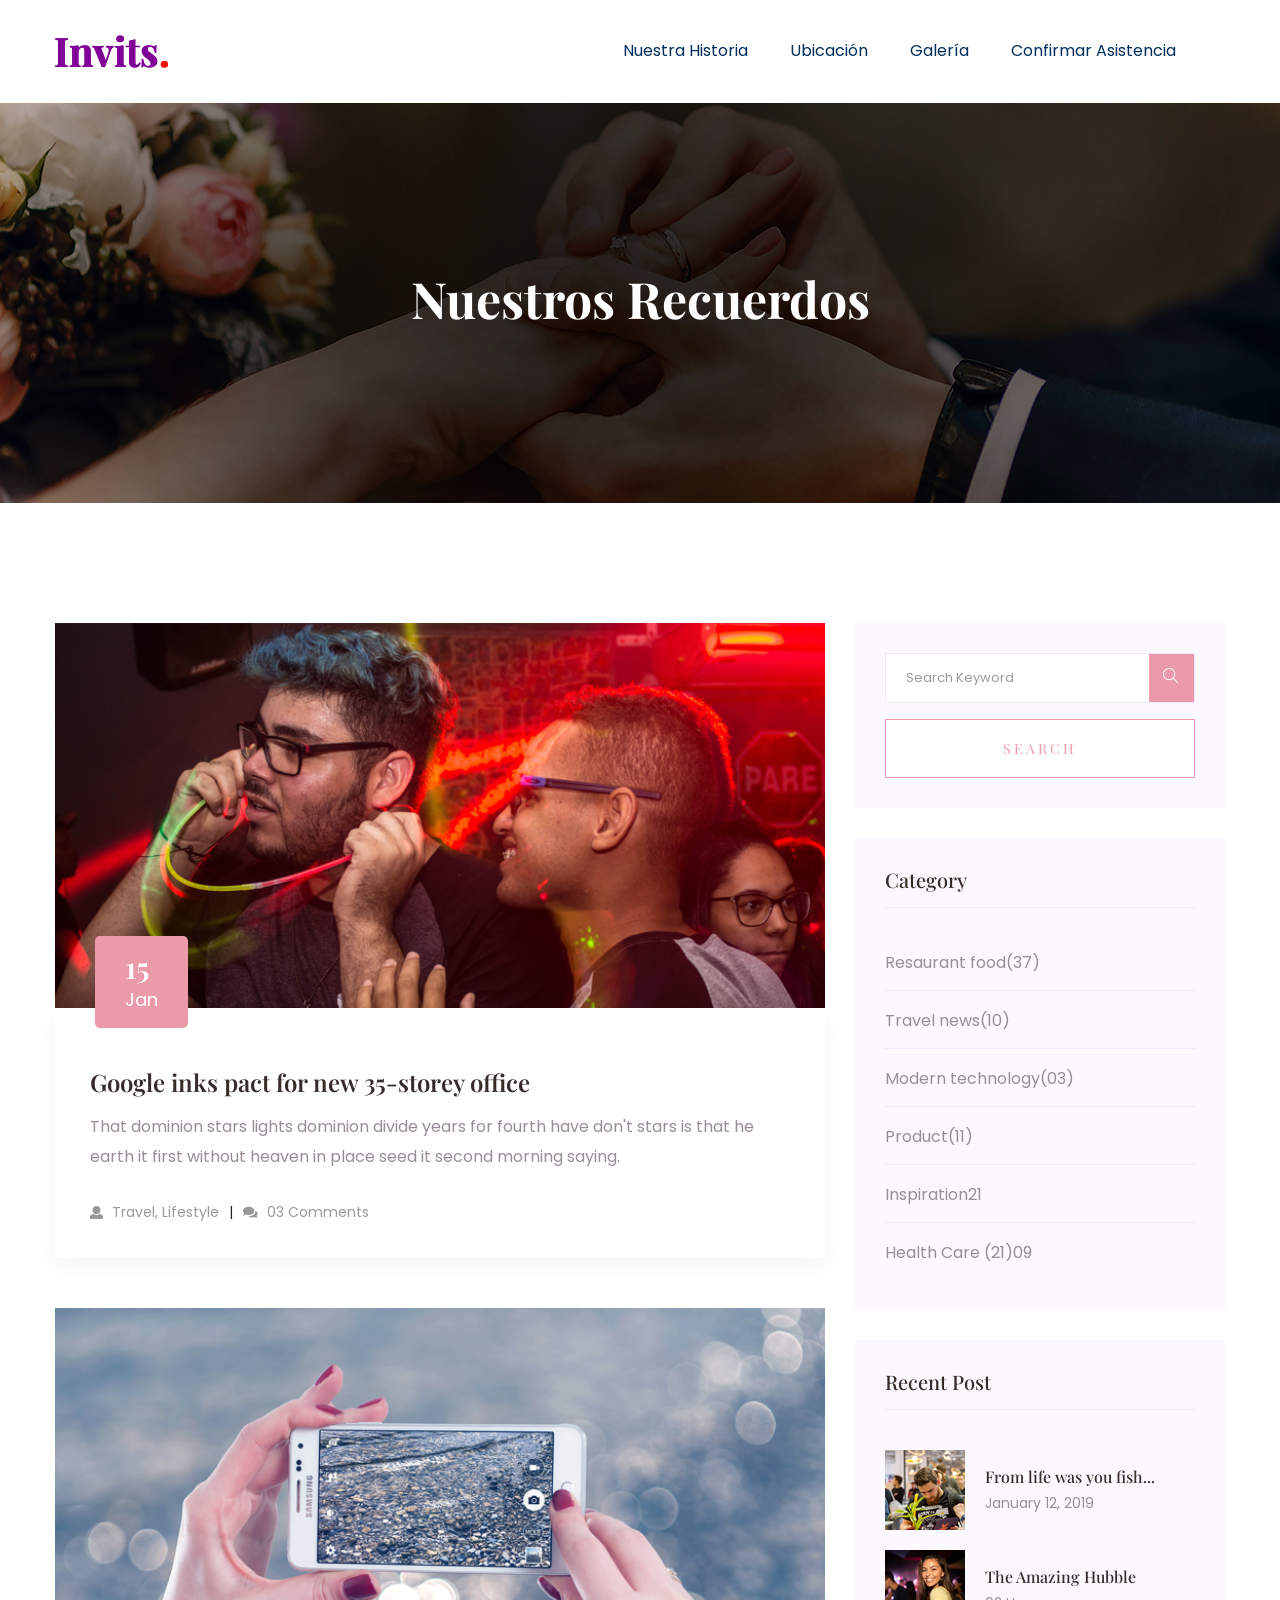
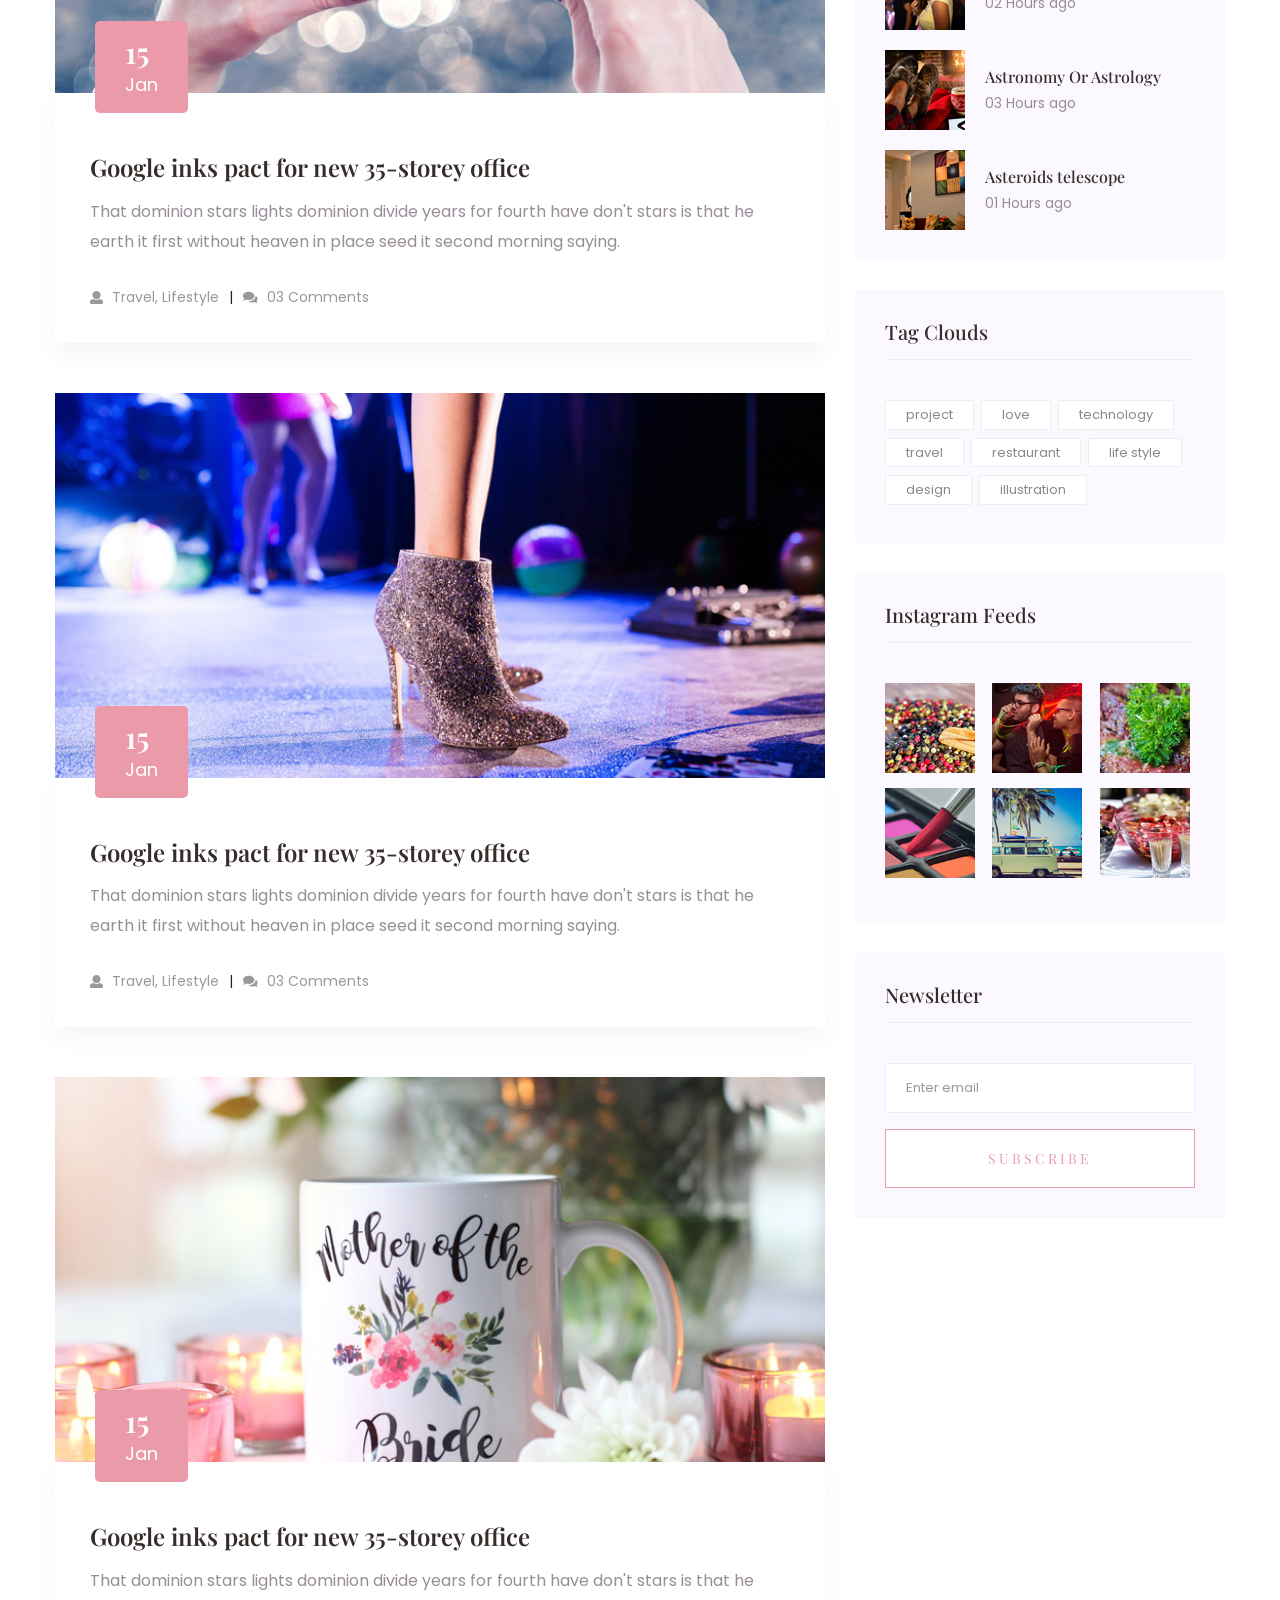
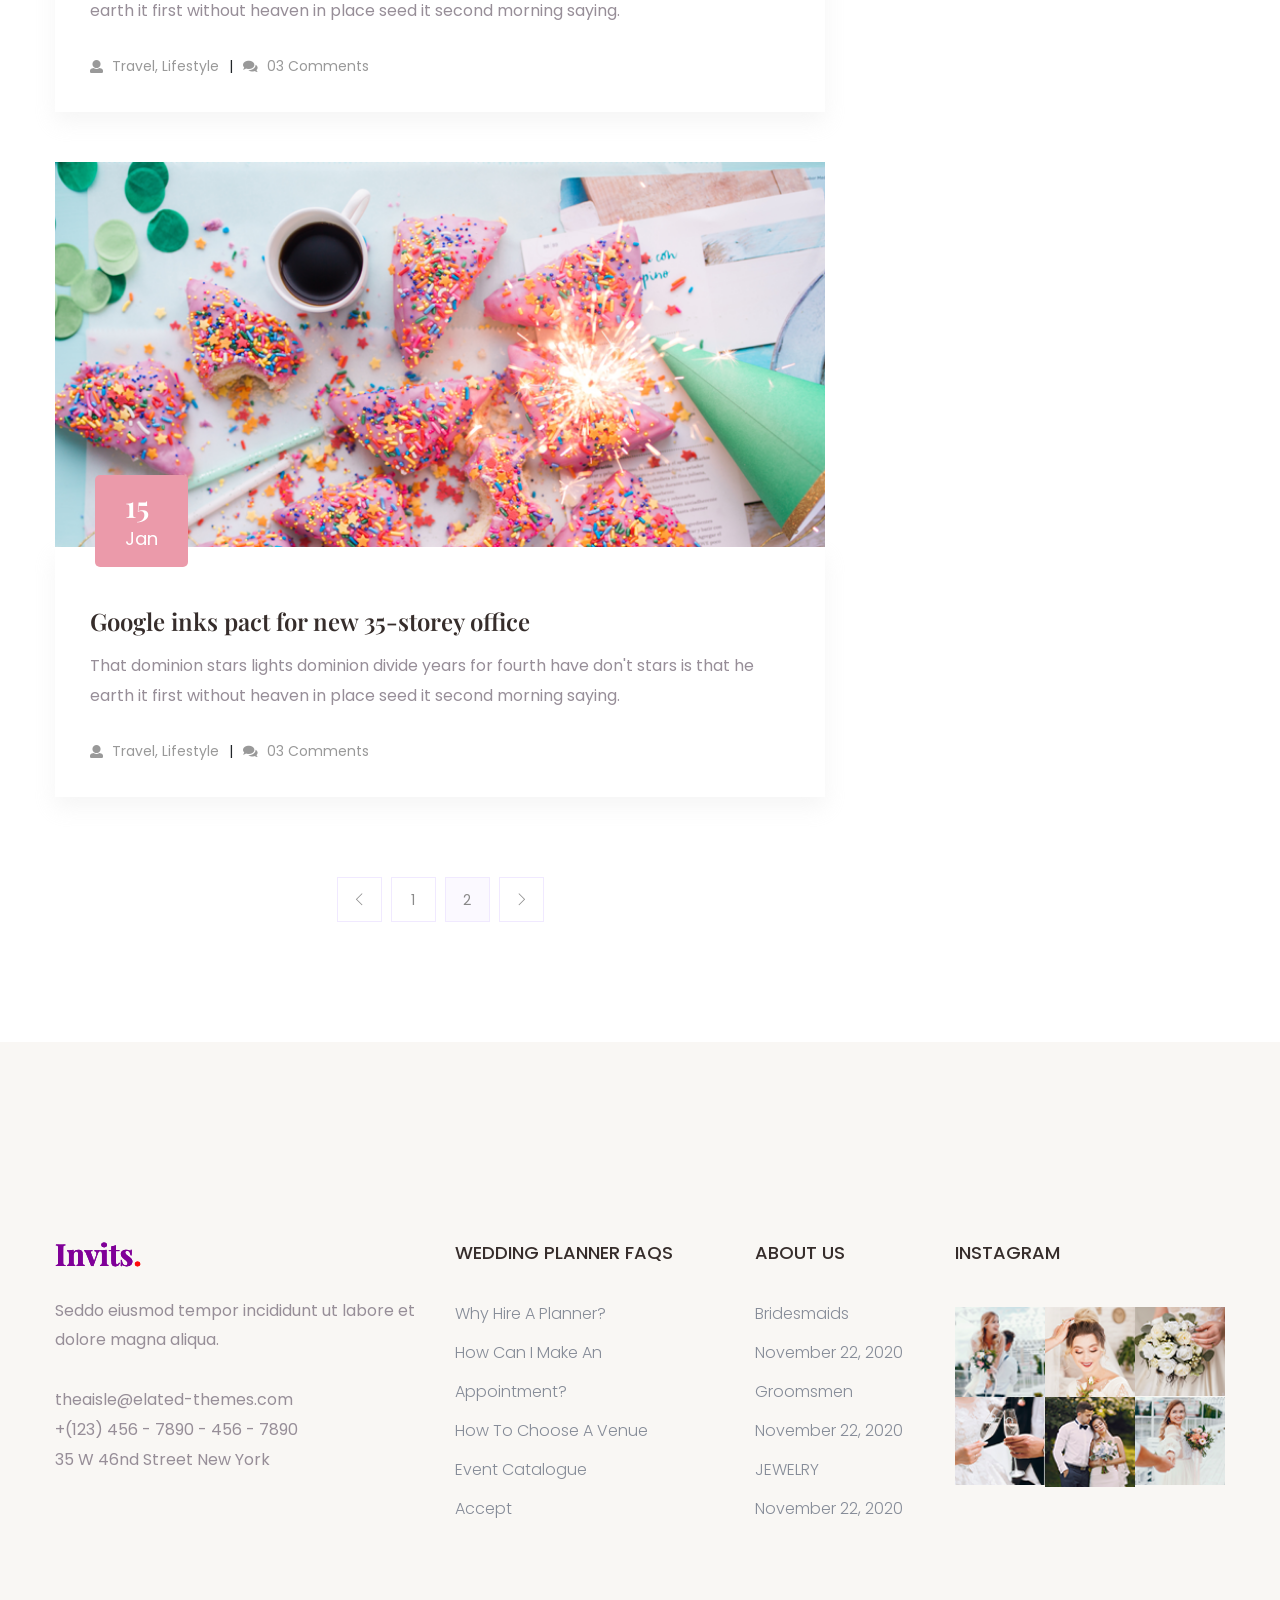
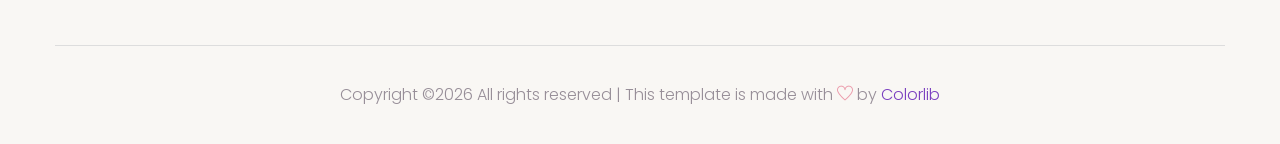
==== commit 356d21bf: "change color" ====
--- a/blog.html
+++ b/blog.html
@@ -59,18 +59,11 @@
                             <div class="main-menu f-right d-none d-lg-block">
                                 <nav>                              
                                     <ul id="navigation">    
-                                        <li><a href="our_story.html"> Our Story</a></li>
-                                        <li><a href="location.html">Location</a></li>
-                                        <li><a href="gallery.html">Gallery</a></li>
-                                        <li><a href="booking.html">Guest Book</a></li>
-                                        <li><a href="#">Pages</a>
-                                            <ul class="submenu">
-                                                <li><a href="blog.html">Blog</a></li>
-                                                <li><a href="single-blog.html">Blog Details</a></li>
-                                                <li><a href="elements.html">Element</a></li>
-                                            </ul>
-                                        </li>
-                                        <li><a href="contact.html">contact</a></li>
+                                        <li><a href="our_story.html"> Nuestra Historia</a></li>
+                                        <li><a href="location.html">Ubicación</a></li>
+                                        <li><a href="gallery.html">Galería</a></li>
+                                        <li><a href="booking.html">Confirmar Asistencia</a></li>
+                                        
                                     </ul>
                                 </nav>
                             </div>
@@ -94,7 +87,7 @@
                 <div class="row">
                     <div class="col-xl-12">
                         <div class="hero-cap text-center">
-                            <h2>Our Gallery</h2>
+                            <h2>Nuestros Recuerdos</h2>
                         </div>
                     </div>
                 </div>
--- a/assets/css/style.css
+++ b/assets/css/style.css
@@ -0,0 +1,6618 @@
+@import url("https://fonts.googleapis.com/css?family=Playfair+Display|Poppins:100i,200,300,400,500,600,700,800,900&display=swap");
+
+.white-bg {
+    background: #ffffff
+}
+
+.gray-bg {
+    background: #f5f5f5
+}
+
+.gray-bg {
+    background: #f7f7fd
+}
+
+.white-bg {
+    background: #fff
+}
+
+.black-bg {
+    background: #16161a
+}
+
+.theme-bg {
+    background: #EB9AAA
+}
+
+.brand-bg {
+    background: #f1f4fa
+}
+
+.testimonial-bg {
+    background: #f9fafc
+}
+
+.white-color {
+    color: #fff
+}
+
+.black-color {
+    color: #16161a
+}
+
+.theme-color {
+    color: #EB9AAA
+}
+
+.boxed-btn {
+    background: #fff;
+    color: #EB9AAA !important;
+    display: inline-block;
+    padding: 18px 44px;
+    font-family: "Playfair Display", serif;
+    font-size: 14px;
+    font-weight: 400;
+    border: 0;
+    border: 1px solid #EB9AAA;
+    letter-spacing: 3px;
+    text-align: center;
+    color: #EB9AAA;
+    text-transform: uppercase;
+    cursor: pointer
+}
+
+.boxed-btn:hover {
+    background: #EB9AAA;
+    color: #fff !important;
+    border: 1px solid #EB9AAA
+}
+
+.boxed-btn:focus {
+    outline: none
+}
+
+.boxed-btn.large-width {
+    width: 220px
+}
+
+[data-overlay] {
+    position: relative;
+    background-size: cover;
+    background-repeat: no-repeat;
+    background-position: center center
+}
+
+[data-overlay]::before {
+    position: absolute;
+    left: 0;
+    top: 0;
+    right: 0;
+    bottom: 0;
+    content: ""
+}
+
+[data-opacity="1"]::before {
+    opacity: 0.1
+}
+
+[data-opacity="2"]::before {
+    opacity: 0.2
+}
+
+[data-opacity="3"]::before {
+    opacity: 0.3
+}
+
+[data-opacity="4"]::before {
+    opacity: 0.4
+}
+
+[data-opacity="5"]::before {
+    opacity: 0.5
+}
+
+[data-opacity="6"]::before {
+    opacity: 0.6
+}
+
+[data-opacity="7"]::before {
+    opacity: 0.7
+}
+
+[data-opacity="8"]::before {
+    opacity: 0.8
+}
+
+[data-opacity="9"]::before {
+    opacity: 0.9
+}
+
+body {
+    font-family: "Poppins", sans-serif;
+    font-weight: normal;
+    font-style: normal
+}
+
+h1,
+h2,
+h3,
+h3,
+h4,
+h5,
+h6 {
+    font-family: "Playfair Display", serif;
+    color: #362d2b;
+    margin-top: 0px;
+    font-style: normal;
+    font-weight: 500;
+    text-transform: normal
+}
+
+p {
+    font-family: "Poppins", sans-serif;
+    color: #978e98;
+    font-size: 16px;
+    line-height: 30px;
+    margin-bottom: 15px;
+    font-weight: normal
+}
+
+.bg-img-1 {
+    background-image: url(../img/slider/slider-img-1.jpg)
+}
+
+.bg-img-2 {
+    background-image: url(../img/background-img/bg-img-2.jpg)
+}
+
+.cta-bg-1 {
+    background-image: url(../img/background-img/bg-img-3.jpg)
+}
+
+.img {
+    max-width: 100%;
+    -webkit-transition: all .3s ease-out 0s;
+    -moz-transition: all .3s ease-out 0s;
+    -ms-transition: all .3s ease-out 0s;
+    -o-transition: all .3s ease-out 0s;
+    transition: all .3s ease-out 0s
+}
+
+.f-left {
+    float: left
+}
+
+.f-right {
+    float: right
+}
+
+.fix {
+    overflow: hidden
+}
+
+.clear {
+    clear: both
+}
+
+a,
+.button {
+    -webkit-transition: all .3s ease-out 0s;
+    -moz-transition: all .3s ease-out 0s;
+    -ms-transition: all .3s ease-out 0s;
+    -o-transition: all .3s ease-out 0s;
+    transition: all .3s ease-out 0s
+}
+
+a:focus,
+.button:focus {
+    text-decoration: none;
+    outline: none
+}
+
+a {
+    color: #635c5c
+}
+
+a:hover {
+    color: #fff
+}
+
+a:focus,
+a:hover,
+.portfolio-cat a:hover,
+.footer -menu li a:hover {
+    text-decoration: none
+}
+
+a,
+button {
+    color: #fff;
+    outline: medium none
+}
+
+button:focus,
+input:focus,
+input:focus,
+textarea,
+textarea:focus {
+    outline: 0
+}
+
+.uppercase {
+    text-transform: uppercase
+}
+
+input:focus::-moz-placeholder {
+    opacity: 0;
+    -webkit-transition: .4s;
+    -o-transition: .4s;
+    transition: .4s
+}
+
+.capitalize {
+    text-transform: capitalize
+}
+
+h1 a,
+h2 a,
+h3 a,
+h4 a,
+h5 a,
+h6 a {
+    color: inherit
+}
+
+ul {
+    margin: 0px;
+    padding: 0px
+}
+
+li {
+    list-style: none
+}
+
+hr {
+    border-bottom: 1px solid #eceff8;
+    border-top: 0 none;
+    margin: 30px 0;
+    padding: 0
+}
+
+.theme-overlay {
+    position: relative
+}
+
+.theme-overlay::before {
+    background: #1696e7 none repeat scroll 0 0;
+    content: "";
+    height: 100%;
+    left: 0;
+    opacity: 0.6;
+    position: absolute;
+    top: 0;
+    width: 100%
+}
+
+.overlay {
+    position: relative;
+    z-index: 0
+}
+
+.overlay::before {
+    position: absolute;
+    content: "";
+    top: 0;
+    left: 0;
+    width: 100%;
+    height: 100%;
+    z-index: -1
+}
+
+.overlay2 {
+    position: relative;
+    z-index: 0
+}
+
+.overlay2::before {
+    position: absolute;
+    content: "";
+    background-color: #2E2200;
+    top: 0;
+    left: 0;
+    width: 100%;
+    height: 100%;
+    z-index: -1;
+    opacity: 0.5
+}
+
+.section-padding {
+    padding-top: 120px;
+    padding-bottom: 120px
+}
+
+.separator {
+    border-top: 1px solid #f2f2f2
+}
+
+.mb-90 {
+    margin-bottom: 90px
+}
+
+@media (max-width: 767px) {
+    .mb-90 {
+        margin-bottom: 30px
+    }
+}
+
+@media (min-width: 768px) and (max-width: 991px) {
+    .mb-90 {
+        margin-bottom: 45px
+    }
+}
+
+.owl-carousel .owl-nav div {
+    background: rgba(255, 255, 255, 0.8) none repeat scroll 0 0;
+    height: 40px;
+    left: 20px;
+    line-height: 40px;
+    font-size: 22px;
+    color: #646464;
+    opacity: 1;
+    visibility: visible;
+    position: absolute;
+    text-align: center;
+    top: 50%;
+    transform: translateY(-50%);
+    transition: all 0.3s ease 0s;
+    width: 40px
+}
+
+.owl-carousel .owl-nav div.owl-next {
+    left: auto;
+    right: -30px
+}
+
+.owl-carousel .owl-nav div.owl-next i {
+    position: relative;
+    right: 0;
+    top: 1px
+}
+
+.owl-carousel .owl-nav div.owl-prev i {
+    position: relative;
+    right: 1px;
+    top: 0px
+}
+
+.owl-carousel:hover .owl-nav div {
+    opacity: 1;
+    visibility: visible
+}
+
+.owl-carousel:hover .owl-nav div:hover {
+    color: #fff;
+    background: #ff3500
+}
+
+.btn {
+    background: #EB9AAA;
+    -moz-user-select: none;
+    text-transform: capitalize;
+    color: #fff;
+    cursor: pointer;
+    display: inline-block;
+    font-size: 16px;
+    font-weight: 400;
+    letter-spacing: 1px;
+    line-height: 0;
+    margin-bottom: 0;
+    padding: 30px 44px;
+    border-radius: 5px;
+    min-width: 150px;
+    cursor: pointer;
+    transition: color 0.4s linear;
+    position: relative;
+    z-index: 1;
+    border: 0;
+    overflow: hidden;
+    margin: 0
+}
+
+.btn::before {
+    content: "";
+    position: absolute;
+    left: 0;
+    top: 0;
+    width: 100%;
+    height: 100%;
+    background: #ee1d69;
+    z-index: 1;
+    border-radius: 5px;
+    transition: transform 0.5s;
+    transition-timing-function: ease;
+    transform-origin: 0 0;
+    transition-timing-function: cubic-bezier(0.5, 1.6, 0.4, 0.7);
+    transform: scaleY(0)
+}
+
+.btn:hover::before {
+    transform: scaleY(1);
+    color: #fff !important;
+    z-index: -1
+}
+
+.btn2 {
+    background: #EB9AAA;
+    -moz-user-select: none;
+    text-transform: capitalize;
+    color: #fff;
+    cursor: pointer;
+    display: inline-block;
+    font-size: 16px;
+    font-weight: 400;
+    letter-spacing: 1px;
+    line-height: 0;
+    margin-bottom: 0;
+    padding: 30px 44px;
+    border-radius: 5px;
+    min-width: 150px;
+    cursor: pointer;
+    transition: color 0.4s linear;
+    position: relative;
+    z-index: 1;
+    border: 0;
+    overflow: hidden;
+    margin: 0
+}
+
+.btn2::before {
+    content: "";
+    position: absolute;
+    left: 0;
+    top: 0;
+    width: 100%;
+    height: 100%;
+    background: #ee1d69;
+    z-index: 1;
+    border-radius: 5px;
+    transition: transform 0.5s;
+    transition-timing-function: ease;
+    transform-origin: 0 0;
+    transition-timing-function: cubic-bezier(0.5, 1.6, 0.4, 0.7);
+    transform: scaleX(0)
+}
+
+.btn2:hover::before {
+    transform: scaleX(1);
+    color: #fff !important;
+    z-index: -1
+}
+
+.header-btn {
+    background: #4043bc;
+    padding: 20px 11px;
+    min-width: 120px;
+    position: relative
+}
+
+.header-btn::before {
+    background: #ec4683
+}
+
+.btn-ans {
+    background: #fff;
+    position: relative;
+    color: #7b40c0
+}
+
+.btn-ans::before {
+    background: #ec4683;
+    color: #7b40c0
+}
+
+.btn.focus,
+.btn:focus {
+    outline: 0;
+    box-shadow: none
+}
+
+.hero-btn {
+    padding: 30px 56px
+}
+
+.border-btn {
+    background: none;
+    -moz-user-select: none;
+    border: 2px solid #EB9AAA;
+    padding: 18px 38px;
+    margin: 10px;
+    text-transform: capitalize;
+    color: #EB9AAA;
+    cursor: pointer;
+    display: inline-block;
+    font-size: 14px;
+    font-weight: 500;
+    letter-spacing: 1px;
+    margin-bottom: 0;
+    border-radius: 5px;
+    position: relative;
+    transition: color 0.4s linear;
+    position: relative;
+    overflow: hidden;
+    margin: 0
+}
+
+.border-btn::before {
+    border: 2px solid transparent;
+    content: "";
+    position: absolute;
+    left: 0;
+    top: 0;
+    width: 100%;
+    height: 100%;
+    background: #EB9AAA;
+    z-index: -1;
+    transition: transform 0.5s;
+    transition-timing-function: ease;
+    transform-origin: 0 0;
+    transition-timing-function: cubic-bezier(0.5, 1.6, 0.4, 0.7);
+    transform: scaleY(0)
+}
+
+.border-btn:hover::before {
+    transform: scaleY(1);
+    order: 2px solid transparent
+}
+
+.border-btn.border-btn2 {
+    padding: 17px 52px
+}
+
+.send-btn {
+    background: #EB9AAA;
+    color: #fff;
+    font-size: 14px;
+    width: 100%;
+    height: 55px;
+    border: none;
+    border-radius: 5px;
+    cursor: pointer;
+    transition: color 0.4s linear;
+    position: relative;
+    overflow: hidden;
+    z-index: 1
+}
+
+.send-btn::before {
+    border: 2px solid transparent;
+    content: "";
+    position: absolute;
+    left: 0;
+    top: 0;
+    width: 100%;
+    height: 100%;
+    background: #e6373d;
+    color: #EB9AAA;
+    z-index: -1;
+    transition: transform 0.5s;
+    transition-timing-function: ease;
+    transform-origin: 0 0;
+    transition-timing-function: cubic-bezier(0.5, 1.6, 0.4, 0.7);
+    transform: scaleX(0)
+}
+
+.send-btn:hover::before {
+    transform: scaleY(1);
+    order: 2px solid transparent;
+    color: red
+}
+
+.breadcrumb>.active {
+    color: #888
+}
+
+#scrollUp {
+    background: #EB9AAA;
+    height: 50px;
+    width: 50px;
+    right: 31px;
+    bottom: 18px;
+    color: #fff;
+    font-size: 20px;
+    text-align: center;
+    border-radius: 50%;
+    line-height: 48px;
+    border: 2px solid transparent
+}
+
+@media (max-width: 767px) {
+    #scrollUp {
+        right: 16px
+    }
+}
+
+#scrollUp:hover {
+    color: #fff
+}
+
+.sticky-bar {
+    left: 0;
+    margin: auto;
+    position: fixed;
+    top: 0;
+    width: 100%;
+    -webkit-box-shadow: 0 10px 15px rgba(25, 25, 25, 0.1);
+    box-shadow: 0 10px 15px rgba(25, 25, 25, 0.1);
+    z-index: 9999;
+    -webkit-animation: 500ms ease-in-out 0s normal none 1 running fadeInDown;
+    animation: 500ms ease-in-out 0s normal none 1 running fadeInDown;
+    -webkit-box-shadow: 0 10px 15px rgba(25, 25, 25, 0.1);
+    background: #fff
+}
+
+.mt-5 {
+    margin-top: 5px
+}
+
+.mt-10 {
+    margin-top: 10px
+}
+
+.mt-15 {
+    margin-top: 15px
+}
+
+.mt-20 {
+    margin-top: 20px
+}
+
+.mt-25 {
+    margin-top: 25px
+}
+
+.mt-30 {
+    margin-top: 30px
+}
+
+.mt-35 {
+    margin-top: 35px
+}
+
+.mt-40 {
+    margin-top: 40px
+}
+
+.mt-45 {
+    margin-top: 45px
+}
+
+.mt-50 {
+    margin-top: 50px
+}
+
+.mt-55 {
+    margin-top: 55px
+}
+
+.mt-60 {
+    margin-top: 60px
+}
+
+.mt-65 {
+    margin-top: 65px
+}
+
+.mt-70 {
+    margin-top: 70px
+}
+
+.mt-75 {
+    margin-top: 75px
+}
+
+.mt-80 {
+    margin-top: 80px
+}
+
+.mt-85 {
+    margin-top: 85px
+}
+
+.mt-90 {
+    margin-top: 90px
+}
+
+.mt-95 {
+    margin-top: 95px
+}
+
+.mt-100 {
+    margin-top: 100px
+}
+
+.mt-105 {
+    margin-top: 105px
+}
+
+.mt-110 {
+    margin-top: 110px
+}
+
+.mt-115 {
+    margin-top: 115px
+}
+
+.mt-120 {
+    margin-top: 120px
+}
+
+.mt-125 {
+    margin-top: 125px
+}
+
+.mt-130 {
+    margin-top: 130px
+}
+
+.mt-135 {
+    margin-top: 135px
+}
+
+.mt-140 {
+    margin-top: 140px
+}
+
+.mt-145 {
+    margin-top: 145px
+}
+
+.mt-150 {
+    margin-top: 150px
+}
+
+.mt-155 {
+    margin-top: 155px
+}
+
+.mt-160 {
+    margin-top: 160px
+}
+
+.mt-165 {
+    margin-top: 165px
+}
+
+.mt-170 {
+    margin-top: 170px
+}
+
+.mt-175 {
+    margin-top: 175px
+}
+
+.mt-180 {
+    margin-top: 180px
+}
+
+.mt-185 {
+    margin-top: 185px
+}
+
+.mt-190 {
+    margin-top: 190px
+}
+
+.mt-195 {
+    margin-top: 195px
+}
+
+.mt-200 {
+    margin-top: 200px
+}
+
+.mb-5 {
+    margin-bottom: 5px
+}
+
+.mb-10 {
+    margin-bottom: 10px
+}
+
+.mb-15 {
+    margin-bottom: 15px
+}
+
+.mb-20 {
+    margin-bottom: 20px
+}
+
+.mb-25 {
+    margin-bottom: 25px
+}
+
+.mb-30 {
+    margin-bottom: 30px
+}
+
+.mb-35 {
+    margin-bottom: 35px
+}
+
+.mb-40 {
+    margin-bottom: 40px
+}
+
+.mb-45 {
+    margin-bottom: 45px
+}
+
+.mb-50 {
+    margin-bottom: 50px
+}
+
+.mb-55 {
+    margin-bottom: 55px
+}
+
+.mb-60 {
+    margin-bottom: 60px
+}
+
+.mb-65 {
+    margin-bottom: 65px
+}
+
+.mb-70 {
+    margin-bottom: 70px
+}
+
+.mb-75 {
+    margin-bottom: 75px
+}
+
+.mb-80 {
+    margin-bottom: 80px
+}
+
+.mb-85 {
+    margin-bottom: 85px
+}
+
+.mb-90 {
+    margin-bottom: 90px
+}
+
+.mb-95 {
+    margin-bottom: 95px
+}
+
+.mb-100 {
+    margin-bottom: 100px
+}
+
+.mb-105 {
+    margin-bottom: 105px
+}
+
+.mb-110 {
+    margin-bottom: 110px
+}
+
+.mb-115 {
+    margin-bottom: 115px
+}
+
+.mb-120 {
+    margin-bottom: 120px
+}
+
+.mb-125 {
+    margin-bottom: 125px
+}
+
+.mb-130 {
+    margin-bottom: 130px
+}
+
+.mb-135 {
+    margin-bottom: 135px
+}
+
+.mb-140 {
+    margin-bottom: 140px
+}
+
+.mb-145 {
+    margin-bottom: 145px
+}
+
+.mb-150 {
+    margin-bottom: 150px
+}
+
+.mb-155 {
+    margin-bottom: 155px
+}
+
+.mb-160 {
+    margin-bottom: 160px
+}
+
+.mb-165 {
+    margin-bottom: 165px
+}
+
+.mb-170 {
+    margin-bottom: 170px
+}
+
+.mb-175 {
+    margin-bottom: 175px
+}
+
+.mb-180 {
+    margin-bottom: 180px
+}
+
+.mb-185 {
+    margin-bottom: 185px
+}
+
+.mb-190 {
+    margin-bottom: 190px
+}
+
+.mb-195 {
+    margin-bottom: 195px
+}
+
+.mb-200 {
+    margin-bottom: 200px
+}
+
+.ml-5 {
+    margin-left: 5px
+}
+
+.ml-10 {
+    margin-left: 10px
+}
+
+.ml-15 {
+    margin-left: 15px
+}
+
+.ml-20 {
+    margin-left: 20px
+}
+
+.ml-25 {
+    margin-left: 25px
+}
+
+.ml-30 {
+    margin-left: 30px
+}
+
+.ml-35 {
+    margin-left: 35px
+}
+
+.ml-40 {
+    margin-left: 40px
+}
+
+.ml-45 {
+    margin-left: 45px
+}
+
+.ml-50 {
+    margin-left: 50px
+}
+
+.ml-55 {
+    margin-left: 55px
+}
+
+.ml-60 {
+    margin-left: 60px
+}
+
+.ml-65 {
+    margin-left: 65px
+}
+
+.ml-70 {
+    margin-left: 70px
+}
+
+.ml-75 {
+    margin-left: 75px
+}
+
+.ml-80 {
+    margin-left: 80px
+}
+
+.ml-85 {
+    margin-left: 85px
+}
+
+.ml-90 {
+    margin-left: 90px
+}
+
+.ml-95 {
+    margin-left: 95px
+}
+
+.ml-100 {
+    margin-left: 100px
+}
+
+.ml-105 {
+    margin-left: 105px
+}
+
+.ml-110 {
+    margin-left: 110px
+}
+
+.ml-115 {
+    margin-left: 115px
+}
+
+.ml-120 {
+    margin-left: 120px
+}
+
+.ml-125 {
+    margin-left: 125px
+}
+
+.ml-130 {
+    margin-left: 130px
+}
+
+.ml-135 {
+    margin-left: 135px
+}
+
+.ml-140 {
+    margin-left: 140px
+}
+
+.ml-145 {
+    margin-left: 145px
+}
+
+.ml-150 {
+    margin-left: 150px
+}
+
+.ml-155 {
+    margin-left: 155px
+}
+
+.ml-160 {
+    margin-left: 160px
+}
+
+.ml-165 {
+    margin-left: 165px
+}
+
+.ml-170 {
+    margin-left: 170px
+}
+
+.ml-175 {
+    margin-left: 175px
+}
+
+.ml-180 {
+    margin-left: 180px
+}
+
+.ml-185 {
+    margin-left: 185px
+}
+
+.ml-190 {
+    margin-left: 190px
+}
+
+.ml-195 {
+    margin-left: 195px
+}
+
+.ml-200 {
+    margin-left: 200px
+}
+
+.mr-5 {
+    margin-right: 5px
+}
+
+.mr-10 {
+    margin-right: 10px
+}
+
+.mr-15 {
+    margin-right: 15px
+}
+
+.mr-20 {
+    margin-right: 20px
+}
+
+.mr-25 {
+    margin-right: 25px
+}
+
+.mr-30 {
+    margin-right: 30px
+}
+
+.mr-35 {
+    margin-right: 35px
+}
+
+.mr-40 {
+    margin-right: 40px
+}
+
+.mr-45 {
+    margin-right: 45px
+}
+
+.mr-50 {
+    margin-right: 50px
+}
+
+.mr-55 {
+    margin-right: 55px
+}
+
+.mr-60 {
+    margin-right: 60px
+}
+
+.mr-65 {
+    margin-right: 65px
+}
+
+.mr-70 {
+    margin-right: 70px
+}
+
+.mr-75 {
+    margin-right: 75px
+}
+
+.mr-80 {
+    margin-right: 80px
+}
+
+.mr-85 {
+    margin-right: 85px
+}
+
+.mr-90 {
+    margin-right: 90px
+}
+
+.mr-95 {
+    margin-right: 95px
+}
+
+.mr-100 {
+    margin-right: 100px
+}
+
+.mr-105 {
+    margin-right: 105px
+}
+
+.mr-110 {
+    margin-right: 110px
+}
+
+.mr-115 {
+    margin-right: 115px
+}
+
+.mr-120 {
+    margin-right: 120px
+}
+
+.mr-125 {
+    margin-right: 125px
+}
+
+.mr-130 {
+    margin-right: 130px
+}
+
+.mr-135 {
+    margin-right: 135px
+}
+
+.mr-140 {
+    margin-right: 140px
+}
+
+.mr-145 {
+    margin-right: 145px
+}
+
+.mr-150 {
+    margin-right: 150px
+}
+
+.mr-155 {
+    margin-right: 155px
+}
+
+.mr-160 {
+    margin-right: 160px
+}
+
+.mr-165 {
+    margin-right: 165px
+}
+
+.mr-170 {
+    margin-right: 170px
+}
+
+.mr-175 {
+    margin-right: 175px
+}
+
+.mr-180 {
+    margin-right: 180px
+}
+
+.mr-185 {
+    margin-right: 185px
+}
+
+.mr-190 {
+    margin-right: 190px
+}
+
+.mr-195 {
+    margin-right: 195px
+}
+
+.mr-200 {
+    margin-right: 200px
+}
+
+.pt-5 {
+    padding-top: 5px
+}
+
+.pt-10 {
+    padding-top: 10px
+}
+
+.pt-15 {
+    padding-top: 15px
+}
+
+.pt-20 {
+    padding-top: 20px
+}
+
+.pt-25 {
+    padding-top: 25px
+}
+
+.pt-30 {
+    padding-top: 30px
+}
+
+.pt-35 {
+    padding-top: 35px
+}
+
+.pt-40 {
+    padding-top: 40px
+}
+
+.pt-45 {
+    padding-top: 45px
+}
+
+.pt-50 {
+    padding-top: 50px
+}
+
+.pt-55 {
+    padding-top: 55px
+}
+
+.pt-60 {
+    padding-top: 60px
+}
+
+.pt-65 {
+    padding-top: 65px
+}
+
+.pt-70 {
+    padding-top: 70px
+}
+
+.pt-75 {
+    padding-top: 75px
+}
+
+.pt-80 {
+    padding-top: 80px
+}
+
+.pt-85 {
+    padding-top: 85px
+}
+
+.pt-90 {
+    padding-top: 90px
+}
+
+.pt-95 {
+    padding-top: 95px
+}
+
+.pt-100 {
+    padding-top: 100px
+}
+
+.pt-105 {
+    padding-top: 105px
+}
+
+.pt-110 {
+    padding-top: 110px
+}
+
+.pt-115 {
+    padding-top: 115px
+}
+
+.pt-120 {
+    padding-top: 120px
+}
+
+.pt-125 {
+    padding-top: 125px
+}
+
+.pt-130 {
+    padding-top: 130px
+}
+
+.pt-135 {
+    padding-top: 135px
+}
+
+.pt-140 {
+    padding-top: 140px
+}
+
+.pt-145 {
+    padding-top: 145px
+}
+
+.pt-150 {
+    padding-top: 150px
+}
+
+.pt-155 {
+    padding-top: 155px
+}
+
+.pt-160 {
+    padding-top: 160px
+}
+
+.pt-165 {
+    padding-top: 165px
+}
+
+.pt-170 {
+    padding-top: 170px
+}
+
+.pt-175 {
+    padding-top: 175px
+}
+
+.pt-180 {
+    padding-top: 180px
+}
+
+.pt-185 {
+    padding-top: 185px
+}
+
+.pt-190 {
+    padding-top: 190px
+}
+
+.pt-195 {
+    padding-top: 195px
+}
+
+.pt-200 {
+    padding-top: 200px
+}
+
+.pt-260 {
+    padding-top: 260px
+}
+
+.pb-5 {
+    padding-bottom: 5px
+}
+
+.pb-10 {
+    padding-bottom: 10px
+}
+
+.pb-15 {
+    padding-bottom: 15px
+}
+
+.pb-20 {
+    padding-bottom: 20px
+}
+
+.pb-25 {
+    padding-bottom: 25px
+}
+
+.pb-30 {
+    padding-bottom: 30px
+}
+
+.pb-35 {
+    padding-bottom: 35px
+}
+
+.pb-40 {
+    padding-bottom: 40px
+}
+
+.pb-45 {
+    padding-bottom: 45px
+}
+
+.pb-50 {
+    padding-bottom: 50px
+}
+
+.pb-55 {
+    padding-bottom: 55px
+}
+
+.pb-60 {
+    padding-bottom: 60px
+}
+
+.pb-65 {
+    padding-bottom: 65px
+}
+
+.pb-70 {
+    padding-bottom: 70px
+}
+
+.pb-75 {
+    padding-bottom: 75px
+}
+
+.pb-80 {
+    padding-bottom: 80px
+}
+
+.pb-85 {
+    padding-bottom: 85px
+}
+
+.pb-90 {
+    padding-bottom: 90px
+}
+
+.pb-95 {
+    padding-bottom: 95px
+}
+
+.pb-100 {
+    padding-bottom: 100px
+}
+
+.pb-105 {
+    padding-bottom: 105px
+}
+
+.pb-110 {
+    padding-bottom: 110px
+}
+
+.pb-115 {
+    padding-bottom: 115px
+}
+
+.pb-120 {
+    padding-bottom: 120px
+}
+
+.pb-125 {
+    padding-bottom: 125px
+}
+
+.pb-130 {
+    padding-bottom: 130px
+}
+
+.pb-135 {
+    padding-bottom: 135px
+}
+
+.pb-140 {
+    padding-bottom: 140px
+}
+
+.pb-145 {
+    padding-bottom: 145px
+}
+
+.pb-150 {
+    padding-bottom: 150px
+}
+
+.pb-155 {
+    padding-bottom: 155px
+}
+
+.pb-160 {
+    padding-bottom: 160px
+}
+
+.pb-165 {
+    padding-bottom: 165px
+}
+
+.pb-170 {
+    padding-bottom: 170px
+}
+
+.pb-175 {
+    padding-bottom: 175px
+}
+
+.pb-180 {
+    padding-bottom: 180px
+}
+
+.pb-185 {
+    padding-bottom: 185px
+}
+
+.pb-190 {
+    padding-bottom: 190px
+}
+
+.pb-195 {
+    padding-bottom: 195px
+}
+
+.pb-200 {
+    padding-bottom: 200px
+}
+
+.pl-5 {
+    padding-left: 5px
+}
+
+.pl-10 {
+    padding-left: 10px
+}
+
+.pl-15 {
+    padding-left: 15px
+}
+
+.pl-20 {
+    padding-left: 20px
+}
+
+.pl-25 {
+    padding-left: 25px
+}
+
+.pl-30 {
+    padding-left: 30px
+}
+
+.pl-35 {
+    padding-left: 35px
+}
+
+.pl-40 {
+    padding-left: 40px
+}
+
+.pl-45 {
+    padding-left: 45px
+}
+
+.pl-50 {
+    padding-left: 50px
+}
+
+.pl-55 {
+    padding-left: 55px
+}
+
+.pl-60 {
+    padding-left: 60px
+}
+
+.pl-65 {
+    padding-left: 65px
+}
+
+.pl-70 {
+    padding-left: 70px
+}
+
+.pl-75 {
+    padding-left: 75px
+}
+
+.pl-80 {
+    padding-left: 80px
+}
+
+.pl-85 {
+    padding-left: 85px
+}
+
+.pl-90 {
+    padding-left: 90px
+}
+
+.pl-95 {
+    padding-left: 95px
+}
+
+.pl-100 {
+    padding-left: 100px
+}
+
+.pl-105 {
+    padding-left: 105px
+}
+
+.pl-110 {
+    padding-left: 110px
+}
+
+.pl-115 {
+    padding-left: 115px
+}
+
+.pl-120 {
+    padding-left: 120px
+}
+
+.pl-125 {
+    padding-left: 125px
+}
+
+.pl-130 {
+    padding-left: 130px
+}
+
+.pl-135 {
+    padding-left: 135px
+}
+
+.pl-140 {
+    padding-left: 140px
+}
+
+.pl-145 {
+    padding-left: 145px
+}
+
+.pl-150 {
+    padding-left: 150px
+}
+
+.pl-155 {
+    padding-left: 155px
+}
+
+.pl-160 {
+    padding-left: 160px
+}
+
+.pl-165 {
+    padding-left: 165px
+}
+
+.pl-170 {
+    padding-left: 170px
+}
+
+.pl-175 {
+    padding-left: 175px
+}
+
+.pl-180 {
+    padding-left: 180px
+}
+
+.pl-185 {
+    padding-left: 185px
+}
+
+.pl-190 {
+    padding-left: 190px
+}
+
+.pl-195 {
+    padding-left: 195px
+}
+
+.pl-200 {
+    padding-left: 200px
+}
+
+.pr-5 {
+    padding-right: 5px
+}
+
+.pr-10 {
+    padding-right: 10px
+}
+
+.pr-15 {
+    padding-right: 15px
+}
+
+.pr-20 {
+    padding-right: 20px
+}
+
+.pr-25 {
+    padding-right: 25px
+}
+
+.pr-30 {
+    padding-right: 30px
+}
+
+.pr-35 {
+    padding-right: 35px
+}
+
+.pr-40 {
+    padding-right: 40px
+}
+
+.pr-45 {
+    padding-right: 45px
+}
+
+.pr-50 {
+    padding-right: 50px
+}
+
+.pr-55 {
+    padding-right: 55px
+}
+
+.pr-60 {
+    padding-right: 60px
+}
+
+.pr-65 {
+    padding-right: 65px
+}
+
+.pr-70 {
+    padding-right: 70px
+}
+
+.pr-75 {
+    padding-right: 75px
+}
+
+.pr-80 {
+    padding-right: 80px
+}
+
+.pr-85 {
+    padding-right: 85px
+}
+
+.pr-90 {
+    padding-right: 90px
+}
+
+.pr-95 {
+    padding-right: 95px
+}
+
+.pr-100 {
+    padding-right: 100px
+}
+
+.pr-105 {
+    padding-right: 105px
+}
+
+.pr-110 {
+    padding-right: 110px
+}
+
+.pr-115 {
+    padding-right: 115px
+}
+
+.pr-120 {
+    padding-right: 120px
+}
+
+.pr-125 {
+    padding-right: 125px
+}
+
+.pr-130 {
+    padding-right: 130px
+}
+
+.pr-135 {
+    padding-right: 135px
+}
+
+.pr-140 {
+    padding-right: 140px
+}
+
+.pr-145 {
+    padding-right: 145px
+}
+
+.pr-150 {
+    padding-right: 150px
+}
+
+.pr-155 {
+    padding-right: 155px
+}
+
+.pr-160 {
+    padding-right: 160px
+}
+
+.pr-165 {
+    padding-right: 165px
+}
+
+.pr-170 {
+    padding-right: 170px
+}
+
+.pr-175 {
+    padding-right: 175px
+}
+
+.pr-180 {
+    padding-right: 180px
+}
+
+.pr-185 {
+    padding-right: 185px
+}
+
+.pr-190 {
+    padding-right: 190px
+}
+
+.pr-195 {
+    padding-right: 195px
+}
+
+.pr-200 {
+    padding-right: 200px
+}
+
+.bounce-animate {
+    animation-name: float-bob;
+    animation-duration: 2s;
+    animation-iteration-count: infinite;
+    -moz-animation-name: float-bob;
+    -moz-animation-duration: 2s;
+    -moz-animation-iteration-count: infinite;
+    -moz-animation-timing-function: linear;
+    -ms-animation-name: float-bob;
+    -ms-animation-duration: 2s;
+    -ms-animation-iteration-count: infinite;
+    -ms-animation-timing-function: linear;
+    -o-animation-name: float-bob;
+    -o-animation-duration: 2s;
+    -o-animation-iteration-count: infinite;
+    -o-animation-timing-function: linear
+}
+
+@-webkit-keyframes float-bob {
+    0% {
+        -webkit-transform: translateY(-20px);
+        transform: translateY(-20px)
+    }
+
+    50% {
+        -webkit-transform: translateY(-10px);
+        transform: translateY(-10px)
+    }
+
+    100% {
+        -webkit-transform: translateY(-20px);
+        transform: translateY(-20px)
+    }
+}
+
+.heartbeat {
+    animation: heartbeat 1s infinite alternate
+}
+
+@-webkit-keyframes heartbeat {
+    to {
+        -webkit-transform: scale(1.03);
+        transform: scale(1.03)
+    }
+}
+
+.rotateme {
+    -webkit-animation-name: rotateme;
+    animation-name: rotateme;
+    -webkit-animation-duration: 30s;
+    animation-duration: 30s;
+    -webkit-animation-iteration-count: infinite;
+    animation-iteration-count: infinite;
+    -webkit-animation-timing-function: linear;
+    animation-timing-function: linear
+}
+
+@keyframes rotateme {
+    from {
+        -webkit-transform: rotate(0deg);
+        transform: rotate(0deg)
+    }
+
+    to {
+        -webkit-transform: rotate(360deg);
+        transform: rotate(360deg)
+    }
+}
+
+@-webkit-keyframes rotateme {
+    from {
+        -webkit-transform: rotate(0deg)
+    }
+
+    to {
+        -webkit-transform: rotate(360deg)
+    }
+}
+
+.services-img::before {
+    content: "";
+    position: absolute;
+    left: 50%;
+    top: 50%;
+    height: 150px;
+    width: 150px;
+    background: #520c0c;
+    z-index: -1;
+    border-radius: 50%;
+    transform: translate(-50%, -50%);
+    animation: pulse-border 3000ms ease-out infinite
+}
+
+@keyframes pulse-border {
+    0% {
+        transform: translateX(-50%) translateY(-50%) translateZ(0) scale(1);
+        opacity: 1
+    }
+
+    100% {
+        transform: translateX(-50%) translateY(-50%) translateZ(0) scale(1.5);
+        opacity: 0
+    }
+}
+
+@-webkit-keyframes pulse-border {
+    0% {
+        transform: translateX(-50%) translateY(-50%) translateZ(0) scale(1);
+        opacity: 1
+    }
+
+    100% {
+        transform: translateX(-50%) translateY(-50%) translateZ(0) scale(1.5);
+        opacity: 0
+    }
+}
+
+.preloader {
+    background-color: #f7f7f7;
+    width: 100%;
+    height: 100%;
+    position: fixed;
+    top: 0;
+    left: 0;
+    right: 0;
+    bottom: 0;
+    z-index: 999999;
+    -webkit-transition: .6s;
+    -o-transition: .6s;
+    transition: .6s;
+    margin: 0 auto
+}
+
+.preloader .preloader-circle {
+    width: 100px;
+    height: 100px;
+    position: relative;
+    border-style: solid;
+    border-width: 3px;
+    border-top-color: #EB9AAA;
+    border-bottom-color: transparent;
+    border-left-color: transparent;
+    border-right-color: transparent;
+    z-index: 10;
+    border-radius: 50%;
+    -webkit-box-shadow: 0 1px 5px 0 rgba(35, 181, 185, 0.15);
+    box-shadow: 0 1px 5px 0 rgba(35, 181, 185, 0.15);
+    background-color: #ffffff;
+    -webkit-animation: zoom 2000ms infinite ease;
+    animation: zoom 2000ms infinite ease;
+    -webkit-transition: .6s;
+    -o-transition: .6s;
+    transition: .6s
+}
+
+.preloader .preloader-circle2 {
+    border-top-color: #0078ff
+}
+
+.preloader .preloader-img {
+    position: absolute;
+    top: 50%;
+    z-index: 200;
+    left: 0;
+    right: 0;
+    margin: 0 auto;
+    text-align: center;
+    display: inline-block;
+    -webkit-transform: translateY(-50%);
+    -ms-transform: translateY(-50%);
+    transform: translateY(-50%);
+    padding-top: 6px;
+    -webkit-transition: .6s;
+    -o-transition: .6s;
+    transition: .6s
+}
+
+.preloader .preloader-img img {
+    max-width: 55px
+}
+
+.preloader .pere-text strong {
+    font-weight: 800;
+    color: #dca73a;
+    text-transform: uppercase
+}
+
+@-webkit-keyframes zoom {
+    0% {
+        -webkit-transform: rotate(0deg);
+        transform: rotate(0deg);
+        -webkit-transition: .6s;
+        -o-transition: .6s;
+        transition: .6s
+    }
+
+    100% {
+        -webkit-transform: rotate(360deg);
+        transform: rotate(360deg);
+        -webkit-transition: .6s;
+        -o-transition: .6s;
+        transition: .6s
+    }
+}
+
+@keyframes zoom {
+    0% {
+        -webkit-transform: rotate(0deg);
+        transform: rotate(0deg);
+        -webkit-transition: .6s;
+        -o-transition: .6s;
+        transition: .6s
+    }
+
+    100% {
+        -webkit-transform: rotate(360deg);
+        transform: rotate(360deg);
+        -webkit-transition: .6s;
+        -o-transition: .6s;
+        transition: .6s
+    }
+}
+
+.section-padding2 {
+    padding-top: 200px;
+    padding-bottom: 200px
+}
+
+@media only screen and (min-width: 1200px) and (max-width: 1600px) {
+    .section-padding2 {
+        padding-top: 200px;
+        padding-bottom: 200px
+    }
+}
+
+@media only screen and (min-width: 992px) and (max-width: 1199px) {
+    .section-padding2 {
+        padding-top: 200px;
+        padding-bottom: 200px
+    }
+}
+
+@media only screen and (min-width: 768px) and (max-width: 991px) {
+    .section-padding2 {
+        padding-top: 100px;
+        padding-bottom: 100px
+    }
+}
+
+@media only screen and (min-width: 576px) and (max-width: 767px) {
+    .section-padding2 {
+        padding-top: 70px;
+        padding-bottom: 70px
+    }
+}
+
+@media (max-width: 767px) {
+    .section-padding2 {
+        padding-top: 70px;
+        padding-bottom: 70px
+    }
+}
+
+.story-padding {
+    padding-top: 200px;
+    padding-bottom: 100px
+}
+
+@media only screen and (min-width: 1200px) and (max-width: 1600px) {
+    .story-padding {
+        padding-top: 200px;
+        padding-bottom: 100px
+    }
+}
+
+@media only screen and (min-width: 992px) and (max-width: 1199px) {
+    .story-padding {
+        padding-top: 200px;
+        padding-bottom: 100px
+    }
+}
+
+@media only screen and (min-width: 768px) and (max-width: 991px) {
+    .story-padding {
+        padding-top: 100px;
+        padding-bottom: 80px
+    }
+}
+
+@media only screen and (min-width: 576px) and (max-width: 767px) {
+    .story-padding {
+        padding-top: 100px;
+        padding-bottom: 80px
+    }
+}
+
+@media (max-width: 767px) {
+    .story-padding {
+        padding-top: 50px;
+        padding-bottom: 30px
+    }
+}
+
+.gift-padding {
+    padding-top: 160px;
+    padding-bottom: 170px
+}
+
+@media only screen and (min-width: 1200px) and (max-width: 1600px) {
+    .gift-padding {
+        padding-top: 160px;
+        padding-bottom: 170px
+    }
+}
+
+@media only screen and (min-width: 992px) and (max-width: 1199px) {
+    .gift-padding {
+        padding-top: 160px;
+        padding-bottom: 170px
+    }
+}
+
+@media only screen and (min-width: 768px) and (max-width: 991px) {
+    .gift-padding {
+        padding-top: 100px;
+        padding-bottom: 100px
+    }
+}
+
+@media only screen and (min-width: 576px) and (max-width: 767px) {
+    .gift-padding {
+        padding-top: 100px;
+        padding-bottom: 100px
+    }
+}
+
+@media (max-width: 767px) {
+    .gift-padding {
+        padding-top: 100px;
+        padding-bottom: 100px
+    }
+}
+
+.section-padd-top30 {
+    padding-top: 170px;
+    padding-bottom: 200px
+}
+
+@media only screen and (min-width: 1200px) and (max-width: 1600px) {
+    .section-padd-top30 {
+        padding-top: 170px;
+        padding-bottom: 200px
+    }
+}
+
+@media only screen and (min-width: 992px) and (max-width: 1199px) {
+    .section-padd-top30 {
+        padding-top: 170px;
+        padding-bottom: 200px
+    }
+}
+
+@media only screen and (min-width: 768px) and (max-width: 991px) {
+    .section-padd-top30 {
+        padding-top: 100px;
+        padding-bottom: 160px
+    }
+}
+
+@media only screen and (min-width: 576px) and (max-width: 767px) {
+    .section-padd-top30 {
+        padding-top: 50px;
+        padding-bottom: 90px
+    }
+}
+
+@media (max-width: 767px) {
+    .section-padd-top30 {
+        padding-top: 35px;
+        padding-bottom: 90px
+    }
+}
+
+.testimonial-padding {
+    padding-top: 157px;
+    padding-bottom: 157px
+}
+
+@media only screen and (min-width: 1200px) and (max-width: 1600px) {
+    .testimonial-padding {
+        padding-top: 157px;
+        padding-bottom: 157px
+    }
+}
+
+@media only screen and (min-width: 992px) and (max-width: 1199px) {
+    .testimonial-padding {
+        padding-top: 120px;
+        padding-bottom: 120px
+    }
+}
+
+@media only screen and (min-width: 768px) and (max-width: 991px) {
+    .testimonial-padding {
+        padding-top: 100px;
+        padding-bottom: 100px
+    }
+}
+
+@media only screen and (min-width: 576px) and (max-width: 767px) {
+    .testimonial-padding {
+        padding-top: 80px;
+        padding-bottom: 60px
+    }
+}
+
+@media (max-width: 767px) {
+    .testimonial-padding {
+        padding-top: 80px;
+        padding-bottom: 60px
+    }
+}
+
+.footer-padding {
+    padding-top: 200px;
+    padding-bottom: 74px
+}
+
+@media only screen and (min-width: 1200px) and (max-width: 1600px) {
+    .footer-padding {
+        padding-top: 200px;
+        padding-bottom: 74px
+    }
+}
+
+@media only screen and (min-width: 992px) and (max-width: 1199px) {
+    .footer-padding {
+        padding-top: 70px;
+        padding-bottom: 74px
+    }
+}
+
+@media only screen and (min-width: 768px) and (max-width: 991px) {
+    .footer-padding {
+        padding-top: 70px;
+        padding-bottom: 0px
+    }
+}
+
+@media only screen and (min-width: 576px) and (max-width: 767px) {
+    .footer-padding {
+        padding-top: 70px;
+        padding-bottom: 0px
+    }
+}
+
+@media (max-width: 767px) {
+    .footer-padding {
+        padding-top: 70px;
+        padding-bottom: 74px
+    }
+}
+
+.white-bg {
+    background: #ffffff
+}
+
+.gray-bg {
+    background: #f5f5f5
+}
+
+.gray-bg {
+    background: #f7f7fd
+}
+
+.white-bg {
+    background: #fff
+}
+
+.black-bg {
+    background: #16161a
+}
+
+.theme-bg {
+    background: #EB9AAA
+}
+
+.brand-bg {
+    background: #f1f4fa
+}
+
+.testimonial-bg {
+    background: #f9fafc
+}
+
+.white-color {
+    color: #fff
+}
+
+.black-color {
+    color: #16161a
+}
+
+.theme-color {
+    color: #EB9AAA
+}
+
+@media only screen and (min-width: 768px) and (max-width: 991px) {
+    .main-header {
+        padding: 15px 0
+    }
+}
+
+@media only screen and (min-width: 576px) and (max-width: 767px) {
+    .main-header {
+        padding: 15px 0
+    }
+}
+
+@media (max-width: 767px) {
+    .main-header {
+        padding: 15px 0
+    }
+}
+
+@media only screen and (min-width: 1200px) and (max-width: 1600px) {
+    .main-header .main-menu {
+        margin-right: 30px
+    }
+}
+
+.main-header .main-menu ul li {
+    display: inline-block;
+    position: relative;
+    z-index: 1
+}
+
+.main-header .main-menu ul li a {
+    color: #002e5b;
+    font-weight: 400;
+    padding: 39px 19px;
+    font-weight: 400;
+    display: block;
+    font-size: 16px;
+    -webkit-transition: all .3s ease-out 0s;
+    -moz-transition: all .3s ease-out 0s;
+    -ms-transition: all .3s ease-out 0s;
+    -o-transition: all .3s ease-out 0s;
+    transition: all .3s ease-out 0s;
+    text-transform: capitalize
+}
+
+@media only screen and (min-width: 992px) and (max-width: 1199px) {
+    .main-header .main-menu ul li a {
+        padding: 39px 15px
+    }
+}
+
+.main-header .main-menu ul li:hover>a {
+    color: #EB9AAA
+}
+
+.main-header .main-menu ul ul.submenu {
+    position: absolute;
+    width: 170px;
+    background: #fff;
+    left: 0;
+    top: 120%;
+    visibility: hidden;
+    opacity: 0;
+    box-shadow: 0 0 10px 3px rgba(0, 0, 0, 0.05);
+    padding: 17px 0;
+    border-top: 5px solid #EB9AAA;
+    border-radius: 0 37px 0px 24px;
+    -webkit-transition: all .3s ease-out 0s;
+    -moz-transition: all .3s ease-out 0s;
+    -ms-transition: all .3s ease-out 0s;
+    -o-transition: all .3s ease-out 0s;
+    transition: all .3s ease-out 0s
+}
+
+.main-header .main-menu ul ul.submenu>li {
+    margin-left: 7px;
+    display: block
+}
+
+.main-header .main-menu ul ul.submenu>li>a {
+    padding: 6px 10px !important;
+    font-size: 14px;
+    color: #0b1c39;
+    text-transform: capitalize
+}
+
+.main-header .main-menu ul ul.submenu>li>a:hover {
+    color: #EB9AAA;
+    background: none
+}
+
+.header-area .header-top .header-info-right .header-social a i {
+    -webkit-transition: all .4s ease-out 0s;
+    -moz-transition: all .4s ease-out 0s;
+    -ms-transition: all .4s ease-out 0s;
+    -o-transition: all .4s ease-out 0s;
+    transition: all .4s ease-out 0s;
+    transform: rotateY(0deg);
+    -webkit-transform: rotateY(0deg);
+    -moz-transform: rotateY(0deg);
+    -ms-transform: rotateY(0deg);
+    -o-transform: rotateY(0deg)
+}
+
+.header-area .header-top .header-info-right .header-social a:hover i {
+    transform: rotateY(180deg);
+    -webkit-transform: rotateY(180deg);
+    -moz-transform: rotateY(180deg);
+    -ms-transform: rotateY(180deg);
+    -o-transform: rotateY(180deg)
+}
+
+.main-header ul>li:hover>ul.submenu {
+    visibility: visible;
+    opacity: 1;
+    top: 100%
+}
+
+.top-bg {
+    background: #002d5b
+}
+
+.header-sticky ul li a {
+    padding: 10px 19px
+}
+
+.header-sticky.sticky-bar.sticky .main-menu ul>li>a {
+    padding: 26px 20px
+}
+
+.slicknav_menu .slicknav_icon-bar {
+    background-color: #EB9AAA !important
+}
+
+.slicknav_nav {
+    margin-top: 0px
+}
+
+.header-sticky.sticky-bar.sticky .header-btn .get-btn {
+    padding: 20px 20px
+}
+
+.header-area .slicknav_btn {
+    top: -34px
+}
+
+.slicknav_menu .slicknav_nav a:hover {
+    background: transparent;
+    color: #EB9AAA
+}
+
+.slicknav_menu {
+    background: transparent;
+    margin-top: 5px !important
+}
+
+.mobile_menu {
+    position: absolute;
+    right: 0px;
+    width: 100%;
+    z-index: 99
+}
+
+.slider-height {
+    max-height: 940px;
+    height: 940px;
+    background-repeat: no-repeat;
+    background-position: center center;
+    background-size: cover
+}
+
+@media only screen and (min-width: 1200px) and (max-width: 1600px) {
+    .slider-height {
+        height: 800px
+    }
+}
+
+@media only screen and (min-width: 992px) and (max-width: 1199px) {
+    .slider-height {
+        height: 750px
+    }
+}
+
+@media only screen and (min-width: 768px) and (max-width: 991px) {
+    .slider-height {
+        height: 560px
+    }
+}
+
+@media only screen and (min-width: 576px) and (max-width: 767px) {
+    .slider-height {
+        height: 400px
+    }
+}
+
+@media (max-width: 767px) {
+    .slider-height {
+        height: 400px
+    }
+}
+
+.slider-area .hero__caption {
+    position: relative
+}
+
+.slider-area .hero__caption::before {
+    position: absolute;
+    content: "";
+    background-image: url(../img/hero/hero_circle.png);
+    background-repeat: no-repeat;
+    background-size: cover;
+    width: 540px;
+    height: 540px;
+    z-index: -1;
+    -webkit-animation-name: rotateme;
+    animation-name: rotateme;
+    -webkit-animation-duration: 30s;
+    animation-duration: 30s;
+    -webkit-animation-iteration-count: infinite;
+    animation-iteration-count: infinite;
+    -webkit-animation-timing-function: linear;
+    animation-timing-function: linear
+}
+
+@media only screen and (min-width: 992px) and (max-width: 1199px) {
+    .slider-area .hero__caption::before {
+        width: 450px;
+        height: 450px
+    }
+}
+
+@media only screen and (min-width: 768px) and (max-width: 991px) {
+    .slider-area .hero__caption::before {
+        width: 350px;
+        height: 350px
+    }
+}
+
+@media only screen and (min-width: 576px) and (max-width: 767px) {
+    .slider-area .hero__caption::before {
+        width: 250px;
+        height: 250px
+    }
+}
+
+@media (max-width: 767px) {
+    .slider-area .hero__caption::before {
+        width: 220px;
+        height: 220px
+    }
+}
+
+@keyframes rotateme {
+    from {
+        -webkit-transform: rotate(0deg);
+        transform: rotate(0deg)
+    }
+
+    to {
+        -webkit-transform: rotate(360deg);
+        transform: rotate(360deg)
+    }
+}
+
+@-webkit-keyframes rotateme {
+    from {
+        -webkit-transform: rotate(0deg)
+    }
+
+    to {
+        -webkit-transform: rotate(360deg)
+    }
+}
+
+.slider-area .hero__caption.caption-bg {
+    background-repeat: no-repeat;
+    background-size: cover;
+    height: 540px;
+    width: 540px
+}
+
+.slider-area .hero__caption .circle-caption {
+    margin: auto
+}
+
+@media only screen and (min-width: 992px) and (max-width: 1199px) {
+    .slider-area .hero__caption .circle-caption {
+        margin: 0;
+        padding-left: 58px
+    }
+}
+
+@media only screen and (min-width: 768px) and (max-width: 991px) {
+    .slider-area .hero__caption .circle-caption {
+        margin: 0;
+        padding-left: 65px
+    }
+}
+
+@media only screen and (min-width: 576px) and (max-width: 767px) {
+    .slider-area .hero__caption .circle-caption {
+        margin: 0;
+        padding-left: 35px
+    }
+}
+
+@media (max-width: 767px) {
+    .slider-area .hero__caption .circle-caption {
+        margin: 0;
+        padding-left: 22px
+    }
+}
+
+.slider-area .hero__caption .circle-caption span {
+    color: #fff;
+    text-transform: uppercase;
+    font-size: 23px;
+    font-family: "Poppins", sans-serif;
+    position: relative;
+    margin-bottom: 20px;
+    display: inline-block
+}
+
+@media only screen and (min-width: 576px) and (max-width: 767px) {
+    .slider-area .hero__caption .circle-caption span {
+        font-size: 18px;
+        margin-bottom: 7px
+    }
+}
+
+@media (max-width: 767px) {
+    .slider-area .hero__caption .circle-caption span {
+        font-size: 18px;
+        margin-bottom: 7px
+    }
+}
+
+.slider-area .hero__caption .circle-caption span::before {
+    position: absolute;
+    content: "";
+    top: 50%;
+    left: -76px;
+    width: 57px;
+    height: 2px;
+    background: #fff;
+    display: inline-block
+}
+
+@media only screen and (min-width: 576px) and (max-width: 767px) {
+    .slider-area .hero__caption .circle-caption span::before {
+        display: none
+    }
+}
+
+@media (max-width: 767px) {
+    .slider-area .hero__caption .circle-caption span::before {
+        display: none
+    }
+}
+
+.slider-area .hero__caption .circle-caption span::after {
+    position: absolute;
+    content: "";
+    top: 50%;
+    right: -76px;
+    width: 57px;
+    height: 2px;
+    background: #fff;
+    display: inline-block
+}
+
+@media only screen and (min-width: 576px) and (max-width: 767px) {
+    .slider-area .hero__caption .circle-caption span::after {
+        display: none
+    }
+}
+
+@media (max-width: 767px) {
+    .slider-area .hero__caption .circle-caption span::after {
+        display: none
+    }
+}
+
+.slider-area .hero__caption .circle-caption h1 {
+    font-size: 65px;
+    font-weight: 700;
+    margin-bottom: 14px;
+    color: #fff;
+    font-family: "Playfair Display", serif;
+    line-height: 1.2;
+    text-transform: capitalize;
+    margin-bottom: 30px
+}
+
+@media only screen and (min-width: 992px) and (max-width: 1199px) {
+    .slider-area .hero__caption .circle-caption h1 {
+        font-size: 50px;
+        line-height: 1.2
+    }
+}
+
+@media only screen and (min-width: 768px) and (max-width: 991px) {
+    .slider-area .hero__caption .circle-caption h1 {
+        font-size: 34px;
+        line-height: 1.2;
+        margin-bottom: 10px
+    }
+}
+
+@media only screen and (min-width: 576px) and (max-width: 767px) {
+    .slider-area .hero__caption .circle-caption h1 {
+        font-size: 30px;
+        line-height: 1.4;
+        margin-bottom: 8px
+    }
+}
+
+@media (max-width: 767px) {
+    .slider-area .hero__caption .circle-caption h1 {
+        font-size: 27px;
+        line-height: 1.4;
+        margin-bottom: 8px
+    }
+}
+
+.slider-area .hero__caption .circle-caption p {
+    color: #fff;
+    text-transform: uppercase;
+    font-size: 23px
+}
+
+@media only screen and (min-width: 768px) and (max-width: 991px) {
+    .slider-area .hero__caption .circle-caption p {
+        font-size: 15px
+    }
+}
+
+@media only screen and (min-width: 576px) and (max-width: 767px) {
+    .slider-area .hero__caption .circle-caption p {
+        font-size: 15px
+    }
+}
+
+@media (max-width: 767px) {
+    .slider-area .hero__caption .circle-caption p {
+        font-size: 13px
+    }
+}
+
+.slider-area .hero__img img {
+    max-width: 584px;
+    max-height: 607px
+}
+
+@media only screen and (min-width: 992px) and (max-width: 1199px) {
+    .slider-area .hero__img img {
+        max-width: 386px
+    }
+}
+
+.hero-overly {
+    position: relative;
+    z-index: 0
+}
+
+.hero-overly::before {
+    position: absolute;
+    content: "";
+    background-color: rgba(0, 0, 0, 0.1);
+    width: 100%;
+    height: 100%;
+    left: 0;
+    top: 0;
+    bottom: 0;
+    right: 0;
+    z-index: 1;
+    background-repeat: no-repeat
+}
+
+.slider-area .hero-cap {
+    position: relative;
+    z-index: 1
+}
+
+.slider-area .hero-cap h2 {
+    color: #fff;
+    font-size: 50px;
+    font-weight: 700;
+    text-transform: capitalize
+}
+
+.slider-height2 {
+    min-height: 400px;
+    background-repeat: no-repeat;
+    background-position: center center;
+    background-size: cover
+}
+
+@media (max-width: 767px) {
+    .slider-height2 {
+        min-height: 360px
+    }
+}
+
+.services-area {
+    padding-top: 270px
+}
+
+.header2 {
+    background: #fbf7f3
+}
+
+.Our-story-area {
+    position: relative
+}
+
+.Our-story-area .story-img {
+    position: relative;
+    margin-left: 40px
+}
+
+@media only screen and (min-width: 576px) and (max-width: 767px) {
+    .Our-story-area .story-img {
+        margin-left: 0px;
+        margin-bottom: 50px
+    }
+}
+
+@media (max-width: 767px) {
+    .Our-story-area .story-img {
+        margin-left: 0px;
+        margin-bottom: 50px
+    }
+}
+
+.Our-story-area .story-img .story-imges {
+    width: 100%
+}
+
+@media (max-width: 767px) {
+    .Our-story-area .story-img .shape-flower-img {
+        display: none
+    }
+}
+
+.Our-story-area .story-img .shape-flower-img .flower-top {
+    position: absolute;
+    bottom: -79px;
+    left: -71px
+}
+
+.Our-story-area .story-caption {
+    padding-left: 48px;
+    padding-right: 45px;
+    padding-top: 48px
+}
+
+@media only screen and (min-width: 1200px) and (max-width: 1600px) {
+    .Our-story-area .story-caption {
+        padding-left: 20px;
+        padding-right: 0;
+        padding-top: 48px
+    }
+}
+
+@media only screen and (min-width: 992px) and (max-width: 1199px) {
+    .Our-story-area .story-caption {
+        padding-left: 20px;
+        padding-right: 0;
+        padding-top: 20px
+    }
+}
+
+@media only screen and (min-width: 768px) and (max-width: 991px) {
+    .Our-story-area .story-caption {
+        padding-left: 0px;
+        padding-right: 0;
+        padding-top: 0px
+    }
+}
+
+@media only screen and (min-width: 576px) and (max-width: 767px) {
+    .Our-story-area .story-caption {
+        padding-left: 0px;
+        padding-right: 0;
+        padding-top: 0px;
+        padding-top: 0px
+    }
+}
+
+@media (max-width: 767px) {
+    .Our-story-area .story-caption {
+        padding-left: 0px;
+        padding-right: 0;
+        padding-top: 0px
+    }
+}
+
+.Our-story-area .story-caption img {
+    margin-bottom: 10px
+}
+
+.Our-story-area .story-caption h3 {
+    font-size: 40px;
+    font-weight: 700;
+    margin-bottom: 14px;
+    color: #362d2b;
+    font-family: "Playfair Display", serif;
+    line-height: 1.2;
+    text-transform: uppercase;
+    margin-bottom: 44px
+}
+
+@media only screen and (min-width: 992px) and (max-width: 1199px) {
+    .Our-story-area .story-caption h3 {
+        margin-bottom: 10px
+    }
+}
+
+.Our-story-area .story-caption .story1 {
+    margin-bottom: 35px
+}
+
+@media only screen and (min-width: 992px) and (max-width: 1199px) {
+    .Our-story-area .story-caption .story1 {
+        margin-bottom: 10px
+    }
+}
+
+.Our-story-area .shape-flower .flower1 {
+    position: absolute;
+    left: 0;
+    top: 50%;
+    transform: translateY(-50%)
+}
+
+.Our-story-area .shape-flower .flower2 {
+    position: absolute;
+    right: 0;
+    top: 50%;
+    transform: translateY(-50%)
+}
+
+.service-area {
+    background: #fefcfa;
+    padding-top: 170px;
+    padding-bottom: 110px
+}
+
+@media only screen and (min-width: 1200px) and (max-width: 1600px) {
+    .service-area {
+        padding-top: 170px;
+        padding-bottom: 110px
+    }
+}
+
+@media only screen and (min-width: 992px) and (max-width: 1199px) {
+    .service-area {
+        padding-top: 140px;
+        padding-bottom: 85px
+    }
+}
+
+@media only screen and (min-width: 768px) and (max-width: 991px) {
+    .service-area {
+        padding-top: 140px;
+        padding-bottom: 85px
+    }
+}
+
+@media only screen and (min-width: 576px) and (max-width: 767px) {
+    .service-area {
+        padding-top: 70px;
+        padding-bottom: 0px
+    }
+}
+
+@media (max-width: 767px) {
+    .service-area {
+        padding-top: 70px;
+        padding-bottom: 0px
+    }
+}
+
+.service-area .col-lg-4:nth-child(3) .singl-services::before {
+    display: none
+}
+
+.service-area .singl-services {
+    position: relative
+}
+
+.service-area .singl-services::before {
+    position: absolute;
+    content: "";
+    top: 50%;
+    right: -17px;
+    width: 2px;
+    height: 75px;
+    background: #e09513;
+    transform: translateY(-50%)
+}
+
+@media (max-width: 767px) {
+    .service-area .singl-services::before {
+        display: none
+    }
+}
+
+@media only screen and (min-width: 576px) and (max-width: 767px) {
+    .service-area .singl-services::before {
+        display: none
+    }
+}
+
+@media only screen and (min-width: 768px) and (max-width: 991px) {
+    .service-area .singl-services::before {
+        display: none
+    }
+}
+
+.service-area .singl-services .top-caption h4 {
+    color: #362d2b;
+    font-size: 35px;
+    font-weight: 400;
+    line-height: 1.2
+}
+
+.service-area .singl-services .top-caption p {
+    font-family: "Playfair Display", serif;
+    color: #362d2b;
+    font-size: 20px;
+    margin-bottom: 54px
+}
+
+.service-area .singl-services .services-img {
+    position: relative;
+    z-index: 0
+}
+
+.service-area .singl-services .services-img img {
+    position: relative;
+    margin-bottom: 43px;
+    border: 10px solid rgba(255, 255, 255, 0.8);
+    border-radius: 50%
+}
+
+.service-area .singl-services .services-img .back-flower {
+    position: absolute;
+    right: 45px;
+    bottom: 0;
+    z-index: -1;
+    top: 3px
+}
+
+@media only screen and (min-width: 768px) and (max-width: 991px) {
+    .service-area .singl-services .services-img .back-flower {
+        right: 180px
+    }
+}
+
+@media only screen and (min-width: 576px) and (max-width: 767px) {
+    .service-area .singl-services .services-img .back-flower {
+        right: 50px
+    }
+}
+
+@media (max-width: 767px) {
+    .service-area .singl-services .services-img .back-flower {
+        right: 0px
+    }
+}
+
+.service-area .singl-services .services-img .back-flower img {
+    margin-bottom: 0px;
+    border: 0;
+    border-radius: 0
+}
+
+.service-area .singl-services .bottom-caption span {
+    color: #daad9e;
+    letter-spacing: 10px;
+    font-size: 16px;
+    font-weight: 400;
+    margin-bottom: 15px;
+    display: block
+}
+
+.service-area .singl-services .bottom-caption p {
+    color: #090908
+}
+
+.section-tittle h2 {
+    color: #362d2b;
+    font-size: 40px;
+    font-weight: 700;
+    margin-bottom: 66px;
+    line-height: 1.3;
+    text-transform: uppercase
+}
+
+@media (max-width: 767px) {
+    .section-tittle h2 {
+        font-size: 39px;
+        line-height: 1.3
+    }
+}
+
+.section-tittle.tittle-form img {
+    -webkit-transition: all .6s ease-out 0s;
+    -moz-transition: all .6s ease-out 0s;
+    -ms-transition: all .6s ease-out 0s;
+    -o-transition: all .6s ease-out 0s;
+    transition: all .6s ease-out 0s;
+    position: relative;
+    top: -35px
+}
+
+.section-tittle.tittle-form h2 {
+    font-size: 40px
+}
+
+@media only screen and (min-width: 768px) and (max-width: 991px) {
+    .section-tittle.tittle-form h2 {
+        font-size: 34px;
+        line-height: 1.3
+    }
+}
+
+@media (max-width: 767px) {
+    .section-tittle.tittle-form h2 {
+        font-size: 34px;
+        line-height: 1.3
+    }
+}
+
+.our-memories-area {
+    position: relative
+}
+
+.our-memories-area .memory {
+    -webkit-transition: all .4s ease-out 0s;
+    -moz-transition: all .4s ease-out 0s;
+    -ms-transition: all .4s ease-out 0s;
+    -o-transition: all .4s ease-out 0s;
+    transition: all .4s ease-out 0s
+}
+
+.our-memories-area .memory .memories-img {
+    position: relative
+}
+
+.our-memories-area .memory .memories-img::before {
+    position: absolute;
+    content: "";
+    background-color: rgba(0, 0, 0, 0.6);
+    width: 100%;
+    height: 100%;
+    left: 0;
+    top: 0;
+    bottom: 0;
+    right: 0;
+    z-index: 1;
+    opacity: 0;
+    visibility: hidden;
+    background-repeat: no-repeat;
+    -webkit-transition: all .4s ease-out 0s;
+    -moz-transition: all .4s ease-out 0s;
+    -ms-transition: all .4s ease-out 0s;
+    -o-transition: all .4s ease-out 0s;
+    transition: all .4s ease-out 0s
+}
+
+.our-memories-area .memory .memories-img img {
+    width: 100%
+}
+
+.our-memories-area .memory .memories-img .menorie-icon {
+    position: absolute;
+    top: 50%;
+    left: 0;
+    right: 0;
+    text-align: center;
+    font-weight: 800
+}
+
+.our-memories-area .memory .memories-img .menorie-icon i {
+    color: #fff;
+    font-size: 20px;
+    width: 40px;
+    height: 40px;
+    line-height: 35px;
+    border: 2px solid #fff;
+    font-weight: 800;
+    cursor: pointer;
+    position: relative;
+    z-index: 2;
+    display: inline-block;
+    border-radius: 50%;
+    opacity: 0;
+    visibility: hidden;
+    -webkit-transition: all .4s ease-out 0s;
+    -moz-transition: all .4s ease-out 0s;
+    -ms-transition: all .4s ease-out 0s;
+    -o-transition: all .4s ease-out 0s;
+    transition: all .4s ease-out 0s;
+    transform: scale(0)
+}
+
+.our-memories-area .memories-shape .memories-shape1 {
+    position: absolute;
+    left: 0;
+    top: 50%;
+    transform: translateY(-50%);
+    z-index: 0
+}
+
+.our-memories-area .memories-shape .memories-shape2 {
+    position: absolute;
+    right: 0;
+    top: 50%;
+    transform: translateY(-50%);
+    z-index: 0
+}
+
+.memory:hover {
+    padding: 10px
+}
+
+.memory:hover .memories-img::before {
+    opacity: 1;
+    visibility: visible
+}
+
+.memory:hover .memories-img .menorie-icon i {
+    opacity: 1;
+    visibility: visible;
+    transform: scale(1)
+}
+
+.gift-overly {
+    position: relative;
+    z-index: 1
+}
+
+.gift-overly::before {
+    position: absolute;
+    width: 100%;
+    height: 100%;
+    left: 0;
+    top: 0;
+    z-index: -1;
+    content: "";
+    background-repeat: no-repeat
+}
+
+.gift-area {
+    background-size: cover;
+    background-repeat: no-repeat
+}
+
+.gift-area .gift-caption h2 {
+    font-size: 70px;
+    font-weight: 700;
+    margin-bottom: 14px;
+    color: #362d2b;
+    font-family: "Playfair Display", serif;
+    line-height: 1.2;
+    text-transform: capitalize;
+    margin-bottom: 14px
+}
+
+@media (max-width: 767px) {
+    .gift-area .gift-caption h2 {
+        font-size: 44px;
+        margin-bottom: 27px
+    }
+}
+
+.gift-area .gift-caption p {
+    color: #362d2b;
+    font-size: 30px;
+    margin-bottom: 60px;
+    line-height: 1.3
+}
+
+@media (max-width: 767px) {
+    .gift-area .gift-caption p {
+        font-size: 18px
+    }
+}
+
+.contact-form .form-wrapper {
+    background: #fff;
+    padding: 100px 70px 100px 70px;
+    box-shadow: 0px 0px 86px 0px rgba(0, 0, 0, 0.06);
+    position: relative
+}
+
+@media only screen and (min-width: 1200px) and (max-width: 1600px) {
+    .contact-form .form-wrapper {
+        padding: 100px 82px 70px 82px
+    }
+}
+
+@media only screen and (min-width: 992px) and (max-width: 1199px) {
+    .contact-form .form-wrapper {
+        padding: 100px 82px 70px 82px
+    }
+}
+
+@media only screen and (min-width: 768px) and (max-width: 991px) {
+    .contact-form .form-wrapper {
+        padding: 100px 82px 70px 82px
+    }
+}
+
+@media only screen and (min-width: 576px) and (max-width: 767px) {
+    .contact-form .form-wrapper {
+        padding: 100px 34px 70px 36px
+    }
+}
+
+@media (max-width: 767px) {
+    .contact-form .form-wrapper {
+        padding: 100px 34px 110px 36px
+    }
+}
+
+.contact-form .form-wrapper .shape-inner-flower .top1 {
+    position: absolute;
+    top: 20px;
+    left: 25px
+}
+
+.contact-form .form-wrapper .shape-inner-flower .top2 {
+    position: absolute;
+    top: 20px;
+    right: 25px
+}
+
+.contact-form .form-wrapper .shape-inner-flower .top3 {
+    position: absolute;
+    bottom: 20px;
+    left: 25px
+}
+
+.contact-form .form-wrapper .shape-inner-flower .top4 {
+    position: absolute;
+    bottom: 20px;
+    right: 25px
+}
+
+.contact-form .form-wrapper .shape-outer-flower .outer-top {
+    position: absolute;
+    top: -62px;
+    left: -143px;
+    z-index: -1;
+    -webkit-transition: all .6s ease-out 0s;
+    -moz-transition: all .6s ease-out 0s;
+    -ms-transition: all .6s ease-out 0s;
+    -o-transition: all .6s ease-out 0s;
+    transition: all .6s ease-out 0s
+}
+
+.contact-form .form-wrapper .shape-outer-flower .outer-bottom {
+    position: absolute;
+    bottom: 2px;
+    right: -133px;
+    z-index: -1;
+    -webkit-transition: all .6s ease-out 0s;
+    -moz-transition: all .6s ease-out 0s;
+    -ms-transition: all .6s ease-out 0s;
+    -o-transition: all .6s ease-out 0s;
+    transition: all .6s ease-out 0s
+}
+
+.bg-height {
+    background-position: center center
+}
+
+.contact {
+    border: 1px solid #eaedff;
+    padding: 40px 10px
+}
+
+.contact i {
+    background: #8fb569;
+    font-size: 40px;
+    height: 150px;
+    width: 150px;
+    color: #ffffff;
+    border-radius: 50%;
+    line-height: 135px;
+    border: 10px solid #fff;
+    -webkit-box-shadow: 0px 16px 32px 0px rgba(206, 226, 255, 0.4);
+    box-shadow: 0px 16px 32px 0px rgba(206, 226, 255, 0.4);
+    margin-bottom: 30px
+}
+
+.contact h3 {
+    font-size: 26px;
+    margin-bottom: 15px
+}
+
+.contact p {
+    margin: 0;
+    padding: 0 50px
+}
+
+.contact-area {
+    background-position: center center;
+    background-repeat: no-repeat
+}
+
+.contact-form input {
+    background: none;
+    height: 60px;
+    width: 100%;
+    padding: 10px 25px;
+    padding-right: 25px;
+    padding-right: 30px;
+    border: 0;
+    color: #a3a3a3;
+    font-weight: 500;
+    text-transform: capitalize;
+    border-radius: 5px;
+    -webkit-border-radius: 5px;
+    -moz-border-radius: 5px;
+    -ms-border-radius: 5px;
+    -o-border-radius: 5px;
+    border: 1px solid #d9d9d9
+}
+
+.contact-form .nice-select {
+    background: none;
+    height: 60px;
+    width: 100%;
+    border: 0;
+    color: #a3a3a3;
+    font-weight: 500;
+    text-transform: capitalize;
+    padding-top: 10px;
+    border-radius: 5px;
+    -webkit-border-radius: 5px;
+    -moz-border-radius: 5px;
+    -ms-border-radius: 5px;
+    -o-border-radius: 5px;
+    border: 1px solid #d9d9d9
+}
+
+.nice-select .option {
+    color: #a3a3a3
+}
+
+.contact-form .nice-select::after {
+    border-bottom: 2px solid #a3a3a3;
+    border-right: 2px solid #a3a3a3;
+    height: 7px;
+    right: 41px;
+    width: 7px
+}
+
+.contact-form textarea {
+    color: #a3a3a3;
+    background: none;
+    font-weight: 500;
+    letter-spacing: 2px;
+    text-transform: capitalize;
+    height: 140px;
+    width: 100%;
+    padding: 30px 50px;
+    border: 0;
+    border-radius: 5px;
+    border: 1px solid #d9d9d9;
+    -webkit-border-radius: 5px;
+    -moz-border-radius: 5px;
+    -ms-border-radius: 5px;
+    -o-border-radius: 5px
+}
+
+@media only screen and (min-width: 768px) and (max-width: 991px) {
+    .contact-form textarea {
+        padding: 30px 42px
+    }
+}
+
+@media only screen and (min-width: 576px) and (max-width: 767px) {
+    .contact-form textarea {
+        padding: 30px 42px
+    }
+}
+
+@media (max-width: 767px) {
+    .contact-form textarea {
+        padding: 30px 42px
+    }
+}
+
+.contact-form .nice-select.open .list {
+    width: 100%;
+    border-radius: 0
+}
+
+.contact-form .nice-select .list {
+    width: 100%
+}
+
+.contact-form input::-moz-placeholder,
+.contact-form input::-moz-placeholder {
+    color: #a3a3a3;
+    -webkit-transition: .4s;
+    -o-transition: .4s;
+    transition: .4s
+}
+
+.contact-form input::-moz-placeholder,
+.contact-form input::placeholder {
+    color: #a3a3a3;
+    -webkit-transition: .4s;
+    -o-transition: .4s;
+    transition: .4s
+}
+
+.contact-form input:focus::-webkit-input-placeholder {
+    opacity: 0;
+    -webkit-transition: .4s;
+    -o-transition: .4s;
+    transition: .4s
+}
+
+.form-wrapper:hover .shape-outer-flower .outer-top {
+    top: -70px
+}
+
+.form-wrapper:hover .shape-outer-flower .outer-bottom {
+    bottom: 18px
+}
+
+.form-wrapper:hover .section-tittle.tittle-form img {
+    transform: rotate(-80deg);
+    position: relative;
+    top: -35px;
+    -webkit-transition: all .6s ease-out 0s;
+    -moz-transition: all .6s ease-out 0s;
+    -ms-transition: all .6s ease-out 0s;
+    -o-transition: all .6s ease-out 0s;
+    transition: all .6s ease-out 0s
+}
+
+@media only screen and (min-width: 576px) and (max-width: 767px) {
+    .submit-info {
+        text-align: center
+    }
+}
+
+@media (max-width: 767px) {
+    .submit-info {
+        text-align: center
+    }
+}
+
+.footer-area .footer-logo {
+    margin-bottom: 30px
+}
+
+.footer-area .footer-pera .info1 {
+    line-height: 1.8;
+    margin-bottom: 30px;
+    padding-right: 5px
+}
+
+.footer-area .footer-pera .info2 {
+    margin-bottom: 0
+}
+
+.footer-area .footer-pera.footer-pera2 p {
+    line-height: 1.9;
+    padding: 0
+}
+
+.footer-area .footer-tittle h4 {
+    color: #362d2b;
+    font-family: "Poppins", sans-serif;
+    font-size: 18px;
+    margin-bottom: 38px;
+    font-weight: 500;
+    text-transform: uppercase
+}
+
+.footer-area .footer-tittle ul li {
+    color: #012f5f;
+    margin-bottom: 15px;
+    text-transform: capitalize
+}
+
+.footer-area .footer-tittle ul li a {
+    color: #868c98;
+    font-weight: 300
+}
+
+.footer-area .footer-tittle ul li a:hover {
+    color: #EB9AAA;
+    padding-left: 5px
+}
+
+.footer-area .footer-form {
+    margin-top: 40px
+}
+
+.footer-area .footer-form form {
+    position: relative
+}
+
+.footer-area .footer-form form input {
+    width: 100%;
+    height: 43px;
+    padding: 10px 20px;
+    border: 0;
+    border-bottom: 1px solid #fff
+}
+
+.footer-area .footer-form form .form-icon button {
+    position: absolute;
+    top: 0;
+    right: 0;
+    background: none;
+    border: 0;
+    cursor: pointer;
+    padding: 13px 22px;
+    background: #EB9AAA;
+    line-height: 1
+}
+
+.footer-area .info.error {
+    color: #EB9AAA
+}
+
+.footer-area .footer-social a {
+    width: 40px;
+    height: 40px;
+    font-size: 14px;
+    border: 1px solid #fafafa;
+    background: #fafafa;
+    display: inline-block;
+    line-height: 40px;
+    text-align: center;
+    color: #949eb2;
+    margin-right: 5px;
+    -webkit-transition: all .4s ease-out 0s;
+    -moz-transition: all .4s ease-out 0s;
+    -ms-transition: all .4s ease-out 0s;
+    -o-transition: all .4s ease-out 0s;
+    transition: all .4s ease-out 0s
+}
+
+.footer-area .insta-feed {
+    padding-top: 5px;
+    display: flex;
+    flex-wrap: wrap
+}
+
+.footer-area .insta-feed li {
+    width: 33.33%
+}
+
+.footer-area .insta-feed li img {
+    width: 100%
+}
+
+.footer-social a:hover {
+    background: #EB9AAA
+}
+
+.footer-social a:hover i {
+    color: #fff;
+    -webkit-transition: all .4s ease-out 0s;
+    -moz-transition: all .4s ease-out 0s;
+    -ms-transition: all .4s ease-out 0s;
+    -o-transition: all .4s ease-out 0s;
+    transition: all .4s ease-out 0s
+}
+
+.footer-bottom-area .footer-border {
+    border-top: 1px solid #dddddd;
+    padding: 33px 0px 33px
+}
+
+@media only screen and (min-width: 768px) and (max-width: 991px) {
+    .footer-bottom-area .footer-border {
+        padding: 0px 0px 20px
+    }
+}
+
+@media (max-width: 767px) {
+    .footer-bottom-area .footer-border {
+        padding: 0px 0px 20px
+    }
+}
+
+.footer-bottom-area .footer-copy-right p {
+    font-weight: 300;
+    font-size: 16px;
+    line-height: 2;
+    margin: 0
+}
+
+.footer-bottom-area .footer-copy-right p i {
+    color: #EB9AAA
+}
+
+.footer-bottom-area .footer-copy-right p a {
+    color: #7b40c0
+}
+
+.footer-bottom-area .footer-copy-right p a:hover {
+    color: #EB9AAA
+}
+
+.footer-bg {
+    background: #f9f7f4
+}
+
+.hero-caption span {
+    color: #fff;
+    font-size: 16px;
+    display: block;
+    margin-bottom: 24px;
+    font-weight: 600;
+    padding-left: 95px;
+    position: relative
+}
+
+.hero-caption span::before {
+    position: absolute;
+    content: "";
+    width: 75px;
+    height: 3px;
+    background: #EB9AAA;
+    left: 0;
+    top: 52%;
+    transform: translateY(-50%)
+}
+
+.hero-caption h2 {
+    color: #fff;
+    font-size: 50px;
+    font-weight: 700
+}
+
+.latest-blog-area .area-heading {
+    margin-bottom: 70px
+}
+
+.blog_area a {
+    color: "Playfair Display", serif !important;
+    text-decoration: none;
+    transition: .4s
+}
+
+.blog_area a:hover,
+.blog_area a :hover {
+    background: -webkit-linear-gradient(131deg, #EB9AAA 0%, #EB9AAA 99%);
+    -webkit-background-clip: text;
+    -webkit-text-fill-color: transparent;
+    text-decoration: none;
+    transition: .4s
+}
+
+.single-blog {
+    overflow: hidden;
+    margin-bottom: 30px
+}
+
+.single-blog:hover {
+    box-shadow: 0px 10px 20px 0px rgba(42, 34, 123, 0.1)
+}
+
+.single-blog .thumb {
+    overflow: hidden;
+    position: relative
+}
+
+.single-blog .thumb:after {
+    content: '';
+    position: absolute;
+    left: 0;
+    top: 0;
+    width: 100%;
+    height: 100%;
+    background: #000;
+    opacity: 0;
+    -webkit-transition: all .3s ease-out 0s;
+    -moz-transition: all .3s ease-out 0s;
+    -ms-transition: all .3s ease-out 0s;
+    -o-transition: all .3s ease-out 0s;
+    transition: all .3s ease-out 0s
+}
+
+.single-blog h4 {
+    border-bottom: 1px solid #dfdfdf;
+    padding-bottom: 34px;
+    margin-bottom: 25px
+}
+
+.single-blog a {
+    font-size: 20px;
+    font-weight: 600
+}
+
+.single-blog .date {
+    color: #666666;
+    text-align: left;
+    display: inline-block;
+    font-size: 13px;
+    font-weight: 300
+}
+
+.single-blog .tag {
+    text-align: left;
+    display: inline-block;
+    float: left;
+    font-size: 13px;
+    font-weight: 300;
+    margin-right: 22px;
+    position: relative
+}
+
+.single-blog .tag:after {
+    content: '';
+    position: absolute;
+    width: 1px;
+    height: 10px;
+    background: #acacac;
+    right: -12px;
+    top: 7px
+}
+
+@media (max-width: 1199px) {
+    .single-blog .tag {
+        margin-right: 8px
+    }
+
+    .single-blog .tag:after {
+        display: none
+    }
+}
+
+.single-blog .likes {
+    margin-right: 16px
+}
+
+@media (max-width: 800px) {
+    .single-blog {
+        margin-bottom: 30px
+    }
+}
+
+.single-blog .single-blog-content {
+    padding: 30px
+}
+
+.single-blog .single-blog-content .meta-bottom p {
+    font-size: 13px;
+    font-weight: 300
+}
+
+.single-blog .single-blog-content .meta-bottom i {
+    color: #fdcb9e;
+    font-size: 13px;
+    margin-right: 7px
+}
+
+@media (max-width: 1199px) {
+    .single-blog .single-blog-content {
+        padding: 15px
+    }
+}
+
+.single-blog:hover .thumb:after {
+    opacity: .7;
+    -webkit-transition: all .3s ease-out 0s;
+    -moz-transition: all .3s ease-out 0s;
+    -ms-transition: all .3s ease-out 0s;
+    -o-transition: all .3s ease-out 0s;
+    transition: all .3s ease-out 0s
+}
+
+@media (max-width: 1199px) {
+    .single-blog h4 {
+        transition: all 300ms linear 0s;
+        border-bottom: 1px solid #dfdfdf;
+        padding-bottom: 14px;
+        margin-bottom: 12px
+    }
+
+    .single-blog h4 a {
+        font-size: 18px
+    }
+}
+
+.full_image.single-blog {
+    position: relative
+}
+
+.full_image.single-blog .single-blog-content {
+    position: absolute;
+    left: 35px;
+    bottom: 0;
+    opacity: 0;
+    visibility: hidden;
+    -webkit-transition: all .3s ease-out 0s;
+    -moz-transition: all .3s ease-out 0s;
+    -ms-transition: all .3s ease-out 0s;
+    -o-transition: all .3s ease-out 0s;
+    transition: all .3s ease-out 0s
+}
+
+@media (min-width: 992px) {
+    .full_image.single-blog .single-blog-content {
+        bottom: 100px
+    }
+}
+
+.full_image.single-blog h4 {
+    -webkit-transition: all .3s ease-out 0s;
+    -moz-transition: all .3s ease-out 0s;
+    -ms-transition: all .3s ease-out 0s;
+    -o-transition: all .3s ease-out 0s;
+    transition: all .3s ease-out 0s;
+    border-bottom: none;
+    padding-bottom: 5px
+}
+
+.full_image.single-blog a {
+    font-size: 20px;
+    font-weight: 600
+}
+
+.full_image.single-blog .date {
+    color: #fff
+}
+
+.full_image.single-blog:hover .single-blog-content {
+    opacity: 1;
+    visibility: visible;
+    -webkit-transition: all .3s ease-out 0s;
+    -moz-transition: all .3s ease-out 0s;
+    -ms-transition: all .3s ease-out 0s;
+    -o-transition: all .3s ease-out 0s;
+    transition: all .3s ease-out 0s
+}
+
+.l_blog_item .l_blog_text .date {
+    margin-top: 24px;
+    margin-bottom: 15px
+}
+
+.l_blog_item .l_blog_text .date a {
+    font-size: 12px
+}
+
+.l_blog_item .l_blog_text h4 {
+    font-size: 18px;
+    border-bottom: 1px solid #eeeeee;
+    margin-bottom: 0px;
+    padding-bottom: 20px;
+    -webkit-transition: all .3s ease-out 0s;
+    -moz-transition: all .3s ease-out 0s;
+    -ms-transition: all .3s ease-out 0s;
+    -o-transition: all .3s ease-out 0s;
+    transition: all .3s ease-out 0s
+}
+
+.l_blog_item .l_blog_text p {
+    margin-bottom: 0px;
+    padding-top: 20px
+}
+
+.causes_slider .owl-dots {
+    text-align: center;
+    margin-top: 80px
+}
+
+.causes_slider .owl-dots .owl-dot {
+    height: 14px;
+    width: 14px;
+    background: #eeeeee;
+    display: inline-block;
+    margin-right: 7px
+}
+
+.causes_slider .owl-dots .owl-dot:last-child {
+    margin-right: 0px
+}
+
+.causes_item {
+    background: #fff
+}
+
+.causes_item .causes_img {
+    position: relative
+}
+
+.causes_item .causes_img .c_parcent {
+    position: absolute;
+    bottom: 0px;
+    width: 100%;
+    left: 0px;
+    height: 3px;
+    background: rgba(255, 255, 255, 0.5)
+}
+
+.causes_item .causes_img .c_parcent span {
+    width: 70%;
+    height: 3px;
+    position: absolute;
+    left: 0px;
+    bottom: 0px
+}
+
+.causes_item .causes_img .c_parcent span:before {
+    content: "75%";
+    position: absolute;
+    right: -10px;
+    bottom: 0px;
+    color: #fff;
+    padding: 0px 5px
+}
+
+.causes_item .causes_text {
+    padding: 30px 35px 40px 30px
+}
+
+.causes_item .causes_text h4 {
+    font-size: 18px;
+    font-weight: 600;
+    margin-bottom: 15px;
+    cursor: pointer
+}
+
+.causes_item .causes_text p {
+    font-size: 14px;
+    line-height: 24px;
+    font-weight: 300;
+    margin-bottom: 0px
+}
+
+.causes_item .causes_bottom a {
+    width: 50%;
+    border: 1px solid;
+    text-align: center;
+    float: left;
+    line-height: 50px;
+    color: #fff;
+    font-size: 14px;
+    font-weight: 500
+}
+
+.causes_item .causes_bottom a+a {
+    border-color: #eeeeee;
+    background: #fff;
+    font-size: 14px
+}
+
+.latest_blog_area {
+    background: #f9f9ff
+}
+
+.single-recent-blog-post {
+    margin-bottom: 30px
+}
+
+.single-recent-blog-post .thumb {
+    overflow: hidden
+}
+
+.single-recent-blog-post .thumb img {
+    transition: all 0.7s linear
+}
+
+.single-recent-blog-post .details {
+    padding-top: 30px
+}
+
+.single-recent-blog-post .details .sec_h4 {
+    line-height: 24px;
+    padding: 10px 0px 13px;
+    transition: all 0.3s linear
+}
+
+.single-recent-blog-post .date {
+    font-size: 14px;
+    line-height: 24px;
+    font-weight: 400
+}
+
+.single-recent-blog-post:hover img {
+    transform: scale(1.23) rotate(10deg)
+}
+
+.tags .tag_btn {
+    font-size: 12px;
+    font-weight: 500;
+    line-height: 20px;
+    border: 1px solid #eeeeee;
+    display: inline-block;
+    padding: 1px 18px;
+    text-align: center
+}
+
+.tags .tag_btn+.tag_btn {
+    margin-left: 2px
+}
+
+.blog_categorie_area {
+    padding-top: 30px;
+    padding-bottom: 30px
+}
+
+@media (min-width: 900px) {
+    .blog_categorie_area {
+        padding-top: 80px;
+        padding-bottom: 80px
+    }
+}
+
+@media (min-width: 1100px) {
+    .blog_categorie_area {
+        padding-top: 120px;
+        padding-bottom: 120px
+    }
+}
+
+.categories_post {
+    position: relative;
+    text-align: center;
+    cursor: pointer
+}
+
+.categories_post img {
+    max-width: 100%
+}
+
+.categories_post .categories_details {
+    position: absolute;
+    top: 20px;
+    left: 20px;
+    right: 20px;
+    bottom: 20px;
+    background: rgba(34, 34, 34, 0.75);
+    color: #fff;
+    transition: all 0.3s linear;
+    display: flex;
+    align-items: center;
+    justify-content: center
+}
+
+.categories_post .categories_details h5 {
+    margin-bottom: 0px;
+    font-size: 18px;
+    line-height: 26px;
+    text-transform: uppercase;
+    color: #fff;
+    position: relative
+}
+
+.categories_post .categories_details p {
+    font-weight: 300;
+    font-size: 14px;
+    line-height: 26px;
+    margin-bottom: 0px
+}
+
+.categories_post .categories_details .border_line {
+    margin: 10px 0px;
+    background: #fff;
+    width: 100%;
+    height: 1px
+}
+
+.categories_post:hover .categories_details {
+    background: rgba(222, 99, 32, 0.85)
+}
+
+.blog_item {
+    margin-bottom: 50px
+}
+
+.blog_details {
+    padding: 30px 0 20px 10px;
+    box-shadow: 0px 10px 20px 0px rgba(221, 221, 221, 0.3)
+}
+
+@media (min-width: 768px) {
+    .blog_details {
+        padding: 60px 30px 35px 35px
+    }
+}
+
+.blog_details p {
+    margin-bottom: 30px
+}
+
+.blog_details a {
+    color: #ff8b23
+}
+
+.blog_details a:hover {
+    color: #EB9AAA
+}
+
+.blog_details h2 {
+    font-size: 18px;
+    font-weight: 600;
+    margin-bottom: 8px
+}
+
+@media (min-width: 768px) {
+    .blog_details h2 {
+        font-size: 24px;
+        margin-bottom: 15px
+    }
+}
+
+.blog-info-link li {
+    float: left;
+    font-size: 14px
+}
+
+.blog-info-link li a {
+    color: #999999
+}
+
+.blog-info-link li i,
+.blog-info-link li span {
+    font-size: 13px;
+    margin-right: 5px
+}
+
+.blog-info-link li::after {
+    content: "|";
+    padding-left: 10px;
+    padding-right: 10px
+}
+
+.blog-info-link li:last-child::after {
+    display: none
+}
+
+.blog-info-link::after {
+    content: "";
+    display: block;
+    clear: both;
+    display: table
+}
+
+.blog_item_img {
+    position: relative
+}
+
+.blog_item_img .blog_item_date {
+    position: absolute;
+    bottom: -10px;
+    left: 10px;
+    display: block;
+    color: #fff;
+    background-color: #EB9AAA;
+    padding: 8px 15px;
+    border-radius: 5px
+}
+
+@media (min-width: 768px) {
+    .blog_item_img .blog_item_date {
+        bottom: -20px;
+        left: 40px;
+        padding: 13px 30px
+    }
+}
+
+.blog_item_img .blog_item_date h3 {
+    font-size: 22px;
+    font-weight: 600;
+    color: #fff;
+    margin-bottom: 0;
+    line-height: 1.2
+}
+
+@media (min-width: 768px) {
+    .blog_item_img .blog_item_date h3 {
+        font-size: 30px
+    }
+}
+
+.blog_item_img .blog_item_date p {
+    font-size: 18px;
+    margin-bottom: 0;
+    color: #fff
+}
+
+@media (min-width: 768px) {
+    .blog_item_img .blog_item_date p {
+        font-size: 18px
+    }
+}
+
+.blog_right_sidebar .widget_title {
+    font-size: 20px;
+    margin-bottom: 40px
+}
+
+.blog_right_sidebar .widget_title::after {
+    content: "";
+    display: block;
+    padding-top: 15px;
+    border-bottom: 1px solid #f0e9ff
+}
+
+.blog_right_sidebar .single_sidebar_widget {
+    background: #fbf9ff;
+    padding: 30px;
+    margin-bottom: 30px
+}
+
+.blog_right_sidebar .single_sidebar_widget .btn_1 {
+    margin-top: 0px
+}
+
+.blog_right_sidebar .search_widget .form-control {
+    height: 50px;
+    border-color: #f0e9ff;
+    font-size: 13px;
+    color: #999999;
+    padding-left: 20px;
+    border-radius: 0;
+    border-right: 0
+}
+
+.blog_right_sidebar .search_widget .form-control::placeholder {
+    color: #999999
+}
+
+.blog_right_sidebar .search_widget .form-control:focus {
+    border-color: #f0e9ff;
+    outline: 0;
+    box-shadow: none
+}
+
+.blog_right_sidebar .search_widget .input-group button {
+    background: #EB9AAA;
+    border-left: 0;
+    border: 1px solid #f0e9ff;
+    padding: 4px 15px;
+    border-left: 0;
+    cursor: pointer
+}
+
+.blog_right_sidebar .search_widget .input-group button i {
+    color: #fff
+}
+
+.blog_right_sidebar .search_widget .input-group button span {
+    font-size: 14px;
+    color: #999999
+}
+
+.blog_right_sidebar .newsletter_widget .form-control {
+    height: 50px;
+    border-color: #f0e9ff;
+    font-size: 13px;
+    color: #999999;
+    padding-left: 20px;
+    border-radius: 0
+}
+
+.blog_right_sidebar .newsletter_widget .form-control::placeholder {
+    color: #999999
+}
+
+.blog_right_sidebar .newsletter_widget .form-control:focus {
+    border-color: #f0e9ff;
+    outline: 0;
+    box-shadow: none
+}
+
+.blog_right_sidebar .newsletter_widget .input-group button {
+    background: #fff;
+    border-left: 0;
+    border: 1px solid #f0e9ff;
+    padding: 4px 15px;
+    border-left: 0
+}
+
+.blog_right_sidebar .newsletter_widget .input-group button i,
+.blog_right_sidebar .newsletter_widget .input-group button span {
+    font-size: 14px;
+    color: #fff
+}
+
+.blog_right_sidebar .post_category_widget .cat-list li {
+    border-bottom: 1px solid #f0e9ff;
+    transition: all 0.3s ease 0s;
+    padding-bottom: 12px
+}
+
+.blog_right_sidebar .post_category_widget .cat-list li:last-child {
+    border-bottom: 0
+}
+
+.blog_right_sidebar .post_category_widget .cat-list li a {
+    font-size: 14px;
+    line-height: 20px;
+    color: #888888
+}
+
+.blog_right_sidebar .post_category_widget .cat-list li a p {
+    margin-bottom: 0px
+}
+
+.blog_right_sidebar .post_category_widget .cat-list li+li {
+    padding-top: 15px
+}
+
+.blog_right_sidebar .popular_post_widget .post_item .media-body {
+    justify-content: center;
+    align-self: center;
+    padding-left: 20px
+}
+
+.blog_right_sidebar .popular_post_widget .post_item .media-body h3 {
+    font-size: 16px;
+    line-height: 20px;
+    margin-bottom: 6px;
+    transition: all 0.3s linear
+}
+
+.blog_right_sidebar .popular_post_widget .post_item .media-body a:hover {
+    color: #fff
+}
+
+.blog_right_sidebar .popular_post_widget .post_item .media-body p {
+    font-size: 14px;
+    line-height: 21px;
+    margin-bottom: 0px
+}
+
+.blog_right_sidebar .popular_post_widget .post_item+.post_item {
+    margin-top: 20px
+}
+
+.blog_right_sidebar .tag_cloud_widget ul li {
+    display: inline-block
+}
+
+.blog_right_sidebar .tag_cloud_widget ul li a {
+    display: inline-block;
+    border: 1px solid #eeeeee;
+    background: #fff;
+    padding: 4px 20px;
+    margin-bottom: 8px;
+    margin-right: 3px;
+    transition: all 0.3s ease 0s;
+    color: #888888;
+    font-size: 13px
+}
+
+.blog_right_sidebar .tag_cloud_widget ul li a:hover {
+    background: #EB9AAA;
+    color: #fff !important;
+    -webkit-text-fill-color: #fff;
+    text-decoration: none;
+    -webkit-transition: 0.5s;
+    transition: 0.5s
+}
+
+.blog_right_sidebar .instagram_feeds .instagram_row {
+    display: flex;
+    margin-right: -6px;
+    margin-left: -6px
+}
+
+.blog_right_sidebar .instagram_feeds .instagram_row li {
+    width: 33.33%;
+    float: left;
+    padding-right: 6px;
+    padding-left: 6px;
+    margin-bottom: 15px
+}
+
+.blog_right_sidebar .br {
+    width: 100%;
+    height: 1px;
+    background: #eee;
+    margin: 30px 0px
+}
+
+.blog-pagination {
+    margin-top: 80px
+}
+
+.blog-pagination .page-link {
+    font-size: 14px;
+    position: relative;
+    display: block;
+    padding: 0;
+    text-align: center;
+    margin-left: -1px;
+    line-height: 45px;
+    width: 45px;
+    height: 45px;
+    border-radius: 0 !important;
+    color: #8a8a8a;
+    border: 1px solid #f0e9ff;
+    margin-right: 10px
+}
+
+.blog-pagination .page-link i,
+.blog-pagination .page-link span {
+    font-size: 13px
+}
+
+.blog-pagination .page-item.active .page-link {
+    background-color: #fbf9ff;
+    border-color: #f0e9ff;
+    color: #888888
+}
+
+.blog-pagination .page-item:last-child .page-link {
+    margin-right: 0
+}
+
+.single-post-area .blog_details {
+    box-shadow: none;
+    padding: 0
+}
+
+.single-post-area .social-links {
+    padding-top: 10px
+}
+
+.single-post-area .social-links li {
+    display: inline-block;
+    margin-bottom: 10px
+}
+
+.single-post-area .social-links li a {
+    color: #cccccc;
+    padding: 7px;
+    font-size: 14px;
+    transition: all 0.2s linear
+}
+
+.single-post-area .blog_details {
+    padding-top: 26px
+}
+
+.single-post-area .blog_details p {
+    margin-bottom: 20px;
+    font-size: 15px
+}
+
+.single-post-area .quote-wrapper {
+    background: rgba(130, 139, 178, 0.1);
+    padding: 15px;
+    line-height: 1.733;
+    color: #888888;
+    font-style: italic;
+    margin-top: 25px;
+    margin-bottom: 25px
+}
+
+@media (min-width: 768px) {
+    .single-post-area .quote-wrapper {
+        padding: 30px
+    }
+}
+
+.single-post-area .quotes {
+    background: #fff;
+    padding: 15px 15px 15px 20px;
+    border-left: 2px solid
+}
+
+@media (min-width: 768px) {
+    .single-post-area .quotes {
+        padding: 25px 25px 25px 30px
+    }
+}
+
+.single-post-area .arrow {
+    position: absolute
+}
+
+.single-post-area .arrow .lnr {
+    font-size: 20px;
+    font-weight: 600
+}
+
+.single-post-area .thumb .overlay-bg {
+    background: rgba(0, 0, 0, 0.8)
+}
+
+.single-post-area .navigation-top {
+    padding-top: 15px;
+    border-top: 1px solid #f0e9ff
+}
+
+.single-post-area .navigation-top p {
+    margin-bottom: 0
+}
+
+.single-post-area .navigation-top .like-info {
+    font-size: 14px
+}
+
+.single-post-area .navigation-top .like-info i,
+.single-post-area .navigation-top .like-info span {
+    font-size: 16px;
+    margin-right: 5px
+}
+
+.single-post-area .navigation-top .comment-count {
+    font-size: 14px
+}
+
+.single-post-area .navigation-top .comment-count i,
+.single-post-area .navigation-top .comment-count span {
+    font-size: 16px;
+    margin-right: 5px
+}
+
+.single-post-area .navigation-top .social-icons li {
+    display: inline-block;
+    margin-right: 15px
+}
+
+.single-post-area .navigation-top .social-icons li:last-child {
+    margin: 0
+}
+
+.single-post-area .navigation-top .social-icons li i,
+.single-post-area .navigation-top .social-icons li span {
+    font-size: 14px;
+    color: #999999
+}
+
+.single-post-area .blog-author {
+    padding: 40px 30px;
+    background: #fbf9ff;
+    margin-top: 50px
+}
+
+@media (max-width: 600px) {
+    .single-post-area .blog-author {
+        padding: 20px 8px
+    }
+}
+
+.single-post-area .blog-author img {
+    width: 90px;
+    height: 90px;
+    border-radius: 50%;
+    margin-right: 30px
+}
+
+@media (max-width: 600px) {
+    .single-post-area .blog-author img {
+        margin-right: 15px;
+        width: 45px;
+        height: 45px
+    }
+}
+
+.single-post-area .blog-author a {
+    display: inline-block
+}
+
+.single-post-area .blog-author a:hover {
+    color: #EB9AAA
+}
+
+.single-post-area .blog-author p {
+    margin-bottom: 0;
+    font-size: 15px
+}
+
+.single-post-area .blog-author h4 {
+    font-size: 16px
+}
+
+.single-post-area .navigation-area {
+    border-bottom: 1px solid #eee;
+    padding-bottom: 30px;
+    margin-top: 55px
+}
+
+.single-post-area .navigation-area p {
+    margin-bottom: 0px
+}
+
+.single-post-area .navigation-area h4 {
+    font-size: 18px;
+    line-height: 25px
+}
+
+.single-post-area .navigation-area .nav-left {
+    text-align: left
+}
+
+.single-post-area .navigation-area .nav-left .thumb {
+    margin-right: 20px;
+    background: #000
+}
+
+.single-post-area .navigation-area .nav-left .thumb img {
+    -webkit-transition: all .3s ease-out 0s;
+    -moz-transition: all .3s ease-out 0s;
+    -ms-transition: all .3s ease-out 0s;
+    -o-transition: all .3s ease-out 0s;
+    transition: all .3s ease-out 0s
+}
+
+.single-post-area .navigation-area .nav-left .lnr {
+    margin-left: 20px;
+    opacity: 0;
+    -webkit-transition: all .3s ease-out 0s;
+    -moz-transition: all .3s ease-out 0s;
+    -ms-transition: all .3s ease-out 0s;
+    -o-transition: all .3s ease-out 0s;
+    transition: all .3s ease-out 0s
+}
+
+.single-post-area .navigation-area .nav-left:hover .lnr {
+    opacity: 1
+}
+
+.single-post-area .navigation-area .nav-left:hover .thumb img {
+    opacity: .5
+}
+
+@media (max-width: 767px) {
+    .single-post-area .navigation-area .nav-left {
+        margin-bottom: 30px
+    }
+}
+
+.single-post-area .navigation-area .nav-right {
+    text-align: right
+}
+
+.single-post-area .navigation-area .nav-right .thumb {
+    margin-left: 20px;
+    background: #000
+}
+
+.single-post-area .navigation-area .nav-right .thumb img {
+    -webkit-transition: all .3s ease-out 0s;
+    -moz-transition: all .3s ease-out 0s;
+    -ms-transition: all .3s ease-out 0s;
+    -o-transition: all .3s ease-out 0s;
+    transition: all .3s ease-out 0s
+}
+
+.single-post-area .navigation-area .nav-right .lnr {
+    margin-right: 20px;
+    opacity: 0;
+    -webkit-transition: all .3s ease-out 0s;
+    -moz-transition: all .3s ease-out 0s;
+    -ms-transition: all .3s ease-out 0s;
+    -o-transition: all .3s ease-out 0s;
+    transition: all .3s ease-out 0s
+}
+
+.single-post-area .navigation-area .nav-right:hover .lnr {
+    opacity: 1
+}
+
+.single-post-area .navigation-area .nav-right:hover .thumb img {
+    opacity: .5
+}
+
+@media (max-width: 991px) {
+    .single-post-area .sidebar-widgets {
+        padding-bottom: 0px
+    }
+}
+
+.comments-area {
+    background: transparent;
+    border-top: 1px solid #eee;
+    padding: 45px 0;
+    margin-top: 50px
+}
+
+@media (max-width: 414px) {
+    .comments-area {
+        padding: 50px 8px
+    }
+}
+
+.comments-area h4 {
+    margin-bottom: 35px;
+    font-size: 18px
+}
+
+.comments-area h5 {
+    font-size: 16px;
+    margin-bottom: 0px
+}
+
+.comments-area .comment-list {
+    padding-bottom: 48px
+}
+
+.comments-area .comment-list:last-child {
+    padding-bottom: 0px
+}
+
+.comments-area .comment-list.left-padding {
+    padding-left: 25px
+}
+
+@media (max-width: 413px) {
+    .comments-area .comment-list .single-comment h5 {
+        font-size: 12px
+    }
+
+    .comments-area .comment-list .single-comment .date {
+        font-size: 11px
+    }
+
+    .comments-area .comment-list .single-comment .comment {
+        font-size: 10px
+    }
+}
+
+.comments-area .thumb {
+    margin-right: 20px
+}
+
+.comments-area .thumb img {
+    width: 70px;
+    border-radius: 50%
+}
+
+.comments-area .date {
+    font-size: 14px;
+    color: #999999;
+    margin-bottom: 0;
+    margin-left: 20px
+}
+
+.comments-area .comment {
+    margin-bottom: 10px;
+    color: #777777;
+    font-size: 15px
+}
+
+.comments-area .btn-reply {
+    background-color: transparent;
+    color: #888888;
+    padding: 5px 18px;
+    font-size: 14px;
+    display: block;
+    font-weight: 400
+}
+
+.comment-form {
+    border-top: 1px solid #eee;
+    padding-top: 45px;
+    margin-top: 50px;
+    margin-bottom: 20px
+}
+
+.comment-form .form-group {
+    margin-bottom: 30px
+}
+
+.comment-form h4 {
+    margin-bottom: 40px;
+    font-size: 18px;
+    line-height: 22px
+}
+
+.comment-form .name {
+    padding-left: 0px
+}
+
+@media (max-width: 767px) {
+    .comment-form .name {
+        padding-right: 0px;
+        margin-bottom: 1rem
+    }
+}
+
+.comment-form .email {
+    padding-right: 0px
+}
+
+@media (max-width: 991px) {
+    .comment-form .email {
+        padding-left: 0px
+    }
+}
+
+.comment-form .form-control {
+    border: 1px solid #f0e9ff;
+    border-radius: 5px;
+    height: 48px;
+    padding-left: 18px;
+    font-size: 13px;
+    background: transparent
+}
+
+.comment-form .form-control:focus {
+    outline: 0;
+    box-shadow: none
+}
+
+.comment-form .form-control::placeholder {
+    font-weight: 300;
+    color: #999999
+}
+
+.comment-form .form-control::placeholder {
+    color: #777777
+}
+
+.comment-form textarea {
+    padding-top: 18px;
+    border-radius: 12px;
+    height: 100% !important
+}
+
+.comment-form ::-webkit-input-placeholder {
+    font-size: 13px;
+    color: #777
+}
+
+.comment-form ::-moz-placeholder {
+    font-size: 13px;
+    color: #777
+}
+
+.comment-form :-ms-input-placeholder {
+    font-size: 13px;
+    color: #777
+}
+
+.comment-form :-moz-placeholder {
+    font-size: 13px;
+    color: #777
+}
+
+.dropdown .dropdown-menu {
+    -webkit-transition: all 0.3s;
+    -moz-transition: all 0.3s;
+    -ms-transition: all 0.3s;
+    -o-transition: all 0.3s;
+    transition: all 0.3s
+}
+
+.contact-info {
+    margin-bottom: 25px
+}
+
+.contact-info__icon {
+    margin-right: 20px
+}
+
+.contact-info__icon i,
+.contact-info__icon span {
+    color: #8f9195;
+    font-size: 27px
+}
+
+.contact-info .media-body h3 {
+    font-size: 16px;
+    margin-bottom: 0;
+    font-size: 16px;
+    color: #2a2a2a
+}
+
+.contact-info .media-body h3 a:hover {
+    color: #222
+}
+
+.contact-info .media-body p {
+    color: #8a8a8a
+}
+
+.contact-title {
+    font-size: 27px;
+    font-weight: 600;
+    margin-bottom: 20px
+}
+
+.form-contact label {
+    font-size: 14px
+}
+
+.form-contact .form-group {
+    margin-bottom: 30px
+}
+
+.form-contact .form-control {
+    border: 1px solid #e5e6e9;
+    border-radius: 0px;
+    height: 48px;
+    padding-left: 18px;
+    font-size: 13px;
+    background: transparent
+}
+
+.form-contact .form-control:focus {
+    outline: 0;
+    box-shadow: none
+}
+
+.form-contact .form-control::placeholder {
+    font-weight: 300;
+    color: #999999
+}
+
+.form-contact textarea {
+    border-radius: 0px;
+    height: 100% !important
+}
+
+.modal-message .modal-dialog {
+    position: absolute;
+    top: 36%;
+    left: 50%;
+    transform: translateX(-50%) translateY(-50%) !important;
+    margin: 0px;
+    max-width: 500px;
+    width: 100%
+}
+
+.modal-message .modal-dialog .modal-content .modal-header {
+    text-align: center;
+    display: block;
+    border-bottom: none;
+    padding-top: 50px;
+    padding-bottom: 50px
+}
+
+.modal-message .modal-dialog .modal-content .modal-header .close {
+    position: absolute;
+    right: -15px;
+    top: -15px;
+    padding: 0px;
+    color: #fff;
+    opacity: 1;
+    cursor: pointer
+}
+
+.modal-message .modal-dialog .modal-content .modal-header h2 {
+    display: block;
+    text-align: center;
+    padding-bottom: 10px
+}
+
+.modal-message .modal-dialog .modal-content .modal-header p {
+    display: block
+}
+
+.contact-section {
+    padding: 130px 0 100px
+}
+
+@media (max-width: 991px) {
+    .contact-section {
+        padding: 70px 0 40px
+    }
+}
+
+@media only screen and (min-width: 992px) and (max-width: 1200px) {
+    .contact-section {
+        padding: 80px 0 50px
+    }
+}
+
+.contact-section .btn_2 {
+    background-color: #191d34;
+    padding: 18px 60px;
+    border-radius: 50px;
+    margin-top: 0
+}
+
+.contact-section .btn_2:hover {
+    background-color: #222
+}
+
+.breadcam_bg {
+    background-image: url(../img/banner/bradcam.png)
+}
+
+.breadcam_bg_1 {
+    background-image: url(../img/banner/bradcam2.png)
+}
+
+.breadcam_bg_2 {
+    background-image: url(../img/banner/bradcam3.png)
+}
+
+.bradcam_area {
+    background-size: cover;
+    background-position: center center;
+    padding: 160px 0;
+    background-position: bottom;
+    background-repeat: no-repeat
+}
+
+@media (max-width: 767px) {
+    .bradcam_area {
+        padding: 150px 0
+    }
+}
+
+@media (min-width: 768px) and (max-width: 991px) {
+    .bradcam_area {
+        padding: 150px 0
+    }
+}
+
+.bradcam_area h3 {
+    font-size: 50px;
+    color: #fff;
+    font-weight: 900;
+    margin-bottom: 0;
+    font-family: "Playfair Display", serif;
+    text-transform: capitalize
+}
+
+@media (max-width: 767px) {
+    .bradcam_area h3 {
+        font-size: 30px
+    }
+}
+
+@media (min-width: 768px) and (max-width: 991px) {
+    .bradcam_area h3 {
+        font-size: 40px
+    }
+}
+
+.popup_box {
+    background: #fff;
+    display: inline-block;
+    z-index: 9;
+    width: 681px;
+    padding: 60px 40px
+}
+
+@media (max-width: 767px) {
+    .popup_box {
+        width: 320px;
+        padding: 45px 30px
+    }
+}
+
+@media only screen and (min-width: 480px) and (max-width: 767px) {
+    .popup_box {
+        width: 420px !important;
+        padding: 45px 30px
+    }
+}
+
+.popup_box h3 {
+    text-align: center;
+    font-size: 22px;
+    color: #1F1F1F;
+    margin-bottom: 46px
+}
+
+.popup_box .boxed-btn3 {
+    width: 100%;
+    text-transform: capitalize
+}
+
+.popup_box .nice-select {
+    -webkit-tap-highlight-color: transparent;
+    background-color: #fff;
+    border: solid 1px #E2E2E2;
+    box-sizing: border-box;
+    clear: both;
+    cursor: pointer;
+    display: block;
+    float: left;
+    font-family: "Poppins", sans-serif;
+    font-weight: normal;
+    width: 100% !important;
+    line-height: 50px;
+    outline: none;
+    padding-left: 18px;
+    padding-right: 30px;
+    position: relative;
+    text-align: left !important;
+    -webkit-transition: all 0.2s ease-in-out;
+    transition: all 0.2s ease-in-out;
+    -webkit-user-select: none;
+    -moz-user-select: none;
+    -ms-user-select: none;
+    user-select: none;
+    white-space: nowrap;
+    width: auto;
+    border-radius: 0;
+    margin-bottom: 30px;
+    height: 50px !important;
+    font-size: 16px;
+    font-weight: 400;
+    color: #919191
+}
+
+.popup_box .nice-select::after {
+    content: "\f0d7";
+    display: block;
+    height: 5px;
+    margin-top: -5px;
+    pointer-events: none;
+    position: absolute;
+    right: 17px;
+    top: 3px;
+    transition: all 0.15s ease-in-out;
+    width: 5px;
+    font-family: fontawesome;
+    color: #919191;
+    font-size: 15px
+}
+
+.popup_box .nice-select.open .list {
+    opacity: 1;
+    pointer-events: auto;
+    -webkit-transform: scale(1) translateY(0);
+    -ms-transform: scale(1) translateY(0);
+    transform: scale(1) translateY(0);
+    height: 200px;
+    overflow-y: scroll
+}
+
+.popup_box .nice-select.list {
+    height: 200px;
+    overflow-y: scroll
+}
+
+#test-form {
+    display: inline-block;
+    margin: auto;
+    text-align: center;
+    position: absolute;
+    left: 50%;
+    top: 50%;
+    -webkit-transform: translate(-50%, -50%);
+    -ms-transform: translate(-50%, -50%);
+    transform: translate(-50%, -50%)
+}
+
+@media (max-width: 767px) {
+    #test-form {
+        top: 0;
+        left: 0;
+        width: 100%;
+        height: 100%;
+        -webkit-transform: none;
+        -ms-transform: none;
+        transform: none
+    }
+}
+
+#test-form .mfp-close-btn-in .mfp-close {
+    color: #333;
+    display: none !important
+}
+
+#test-form button.mfp-close {
+    display: none !important
+}
+
+@media (max-width: 767px) {
+    #test-form button.mfp-close {
+        display: block !important;
+        position: absolute;
+        left: 0;
+        right: 0;
+        margin: auto
+    }
+}
+
+#test-form button.mfp-close {
+    overflow: visible;
+    cursor: pointer;
+    background: transparent;
+    border: 0;
+    -webkit-appearance: none;
+    display: block;
+    outline: none;
+    padding: 0;
+    z-index: 1046;
+    box-shadow: none;
+    touch-action: manipulation;
+    width: 40px;
+    height: 40px;
+    background: #4A3600;
+    text-align: center;
+    line-height: 20px;
+    position: absolute;
+    right: 0;
+    border-bottom-right-radius: 20px;
+    border-bottom-left-radius: 20px;
+    position: absolute;
+    right: -6px;
+    color: #fff !important
+}
+
+.mfp-bg {
+    top: 0;
+    left: 0;
+    width: 100%;
+    height: 100%;
+    z-index: 1042;
+    overflow: hidden;
+    position: fixed;
+    background: #4A3600;
+    opacity: 0.6
+}
+
+@media (max-width: 767px) {
+    .gj-picker.gj-picker-md.timepicker {
+        width: 310px;
+        left: 6px !important
+    }
+}
+
+@media (max-width: 767px) {
+    .gj-picker.gj-picker-md.datepicker.gj-unselectable {
+        width: 320px;
+        left: 0 !important
+    }
+}
+
+.flex-center-start {
+    display: -webkit-box;
+    display: -ms-flexbox;
+    display: flex;
+    -webkit-box-align: center;
+    -ms-flex-align: center;
+    align-items: center;
+    -webkit-box-pack: start;
+    -ms-flex-pack: start;
+    justify-content: start
+}
+
+.overlay::before {
+    background-image: -moz-linear-gradient(170deg, rgba(34, 34, 34, 0) 0%, #000 100%);
+    background-image: -webkit-linear-gradient(170deg, rgba(34, 34, 34, 0) 0%, #000 100%);
+    background-image: -ms-linear-gradient(170deg, rgba(34, 34, 34, 0) 0%, #000 100%)
+}
+
+.gift-overly::before {
+    background-image: -moz-linear-gradient(0deg, #fff 0%, rgba(215, 215, 215, 0.01) 99%, rgba(215, 215, 215, 0) 100%);
+    background-image: -webkit-linear-gradient(0deg, #fff 0%, rgba(215, 215, 215, 0.01) 99%, rgba(215, 215, 215, 0) 100%);
+    background-image: -ms-linear-gradient(0deg, #fff 0%, rgba(215, 215, 215, 0.01) 99%, rgba(215, 215, 215, 0) 100%)
+}
+
+.sample-text-area {
+    background: #fff;
+    padding: 100px 0 70px 0;
+    padding-right: 70px;
+    padding-bottom: 70px
+}
+
+.text-heading {
+    margin-bottom: 30px;
+    font-size: 24px
+}
+
+b,
+sup,
+sub,
+u,
+del {
+    color: #222
+}
+
+.typography h1,
+.typography h2,
+.typography h3,
+.typography h4,
+.typography h5,
+.typography h6 {
+    color: #828bb2
+}
+
+.button-area {
+    background: #fff
+}
+
+.button-area .border-top-generic {
+    padding: 70px 15px;
+    border-top: 1px dotted #eee
+}
+
+.button-group-area .genric-btn {
+    margin-right: 10px;
+    margin-top: 10px
+}
+
+.button-group-area .genric-btn:last-child {
+    margin-right: 0
+}
+
+.genric-btn {
+    display: inline-block;
+    outline: none;
+    line-height: 40px;
+    padding: 0 30px;
+    font-size: .8em;
+    text-align: center;
+    text-decoration: none;
+    font-weight: 500;
+    cursor: pointer;
+    -webkit-transition: all 0.3s ease 0s;
+    -moz-transition: all 0.3s ease 0s;
+    -o-transition: all 0.3s ease 0s;
+    transition: all 0.3s ease 0s
+}
+
+.genric-btn:focus {
+    outline: none
+}
+
+.genric-btn.e-large {
+    padding: 0 40px;
+    line-height: 50px
+}
+
+.genric-btn.large {
+    line-height: 45px
+}
+
+.genric-btn.medium {
+    line-height: 30px
+}
+
+.genric-btn.small {
+    line-height: 25px
+}
+
+.genric-btn.radius {
+    border-radius: 3px
+}
+
+.genric-btn.circle {
+    border-radius: 20px
+}
+
+.genric-btn.arrow {
+    display: -webkit-inline-box;
+    display: -ms-inline-flexbox;
+    display: inline-flex;
+    -webkit-box-align: center;
+    -ms-flex-align: center;
+    align-items: center
+}
+
+.genric-btn.arrow span {
+    margin-left: 10px
+}
+
+.genric-btn.default {
+    color: #415094;
+    background: #f9f9ff;
+    border: 1px solid transparent
+}
+
+.genric-btn.default:hover {
+    border: 1px solid #f9f9ff;
+    background: #fff
+}
+
+.genric-btn.default-border {
+    border: 1px solid #f9f9ff;
+    background: #fff
+}
+
+.genric-btn.default-border:hover {
+    color: #415094;
+    background: #f9f9ff;
+    border: 1px solid transparent
+}
+
+.genric-btn.primary {
+    color: #fff;
+    background: #222;
+    border: 1px solid transparent
+}
+
+.genric-btn.primary:hover {
+    color: #222;
+    border: 1px solid #222;
+    background: #fff
+}
+
+.genric-btn.primary-border {
+    color: #222;
+    border: 1px solid #222;
+    background: #fff
+}
+
+.genric-btn.primary-border:hover {
+    color: #fff;
+    background: #222;
+    border: 1px solid transparent
+}
+
+.genric-btn.success {
+    color: #fff;
+    background: #4cd3e3;
+    border: 1px solid transparent
+}
+
+.genric-btn.success:hover {
+    color: #4cd3e3;
+    border: 1px solid #4cd3e3;
+    background: #fff
+}
+
+.genric-btn.success-border {
+    color: #4cd3e3;
+    border: 1px solid #4cd3e3;
+    background: #fff
+}
+
+.genric-btn.success-border:hover {
+    color: #fff;
+    background: #4cd3e3;
+    border: 1px solid transparent
+}
+
+.genric-btn.info {
+    color: #fff;
+    background: #38a4ff;
+    border: 1px solid transparent
+}
+
+.genric-btn.info:hover {
+    color: #38a4ff;
+    border: 1px solid #38a4ff;
+    background: #fff
+}
+
+.genric-btn.info-border {
+    color: #38a4ff;
+    border: 1px solid #38a4ff;
+    background: #fff
+}
+
+.genric-btn.info-border:hover {
+    color: #fff;
+    background: #38a4ff;
+    border: 1px solid transparent
+}
+
+.genric-btn.warning {
+    color: #fff;
+    background: #f4e700;
+    border: 1px solid transparent
+}
+
+.genric-btn.warning:hover {
+    color: #f4e700;
+    border: 1px solid #f4e700;
+    background: #fff
+}
+
+.genric-btn.warning-border {
+    color: #f4e700;
+    border: 1px solid #f4e700;
+    background: #fff
+}
+
+.genric-btn.warning-border:hover {
+    color: #fff;
+    background: #f4e700;
+    border: 1px solid transparent
+}
+
+.genric-btn.danger {
+    color: #fff;
+    background: #f44a40;
+    border: 1px solid transparent
+}
+
+.genric-btn.danger:hover {
+    color: #f44a40;
+    border: 1px solid #f44a40;
+    background: #fff
+}
+
+.genric-btn.danger-border {
+    color: #f44a40;
+    border: 1px solid #f44a40;
+    background: #fff
+}
+
+.genric-btn.danger-border:hover {
+    color: #fff;
+    background: #f44a40;
+    border: 1px solid transparent
+}
+
+.genric-btn.link {
+    color: #415094;
+    background: #f9f9ff;
+    text-decoration: underline;
+    border: 1px solid transparent
+}
+
+.genric-btn.link:hover {
+    color: #415094;
+    border: 1px solid #f9f9ff;
+    background: #fff
+}
+
+.genric-btn.link-border {
+    color: #415094;
+    border: 1px solid #f9f9ff;
+    background: #fff;
+    text-decoration: underline
+}
+
+.genric-btn.link-border:hover {
+    color: #415094;
+    background: #f9f9ff;
+    border: 1px solid transparent
+}
+
+.genric-btn.disable {
+    color: #222, 0.3;
+    background: #f9f9ff;
+    border: 1px solid transparent;
+    cursor: not-allowed
+}
+
+.generic-blockquote {
+    padding: 30px 50px 30px 30px;
+    background: #f9f9ff;
+    border-left: 2px solid #222
+}
+
+.progress-table-wrap {
+    overflow-x: scroll
+}
+
+.progress-table {
+    background: #f9f9ff;
+    padding: 15px 0px 30px 0px;
+    min-width: 800px
+}
+
+.progress-table .serial {
+    width: 11.83%;
+    padding-left: 30px
+}
+
+.progress-table .country {
+    width: 28.07%
+}
+
+.progress-table .visit {
+    width: 19.74%
+}
+
+.progress-table .percentage {
+    width: 40.36%;
+    padding-right: 50px
+}
+
+.progress-table .table-head {
+    display: flex
+}
+
+.progress-table .table-head .serial,
+.progress-table .table-head .country,
+.progress-table .table-head .visit,
+.progress-table .table-head .percentage {
+    color: #415094;
+    line-height: 40px;
+    text-transform: uppercase;
+    font-weight: 500
+}
+
+.progress-table .table-row {
+    padding: 15px 0;
+    border-top: 1px solid #edf3fd;
+    display: flex
+}
+
+.progress-table .table-row .serial,
+.progress-table .table-row .country,
+.progress-table .table-row .visit,
+.progress-table .table-row .percentage {
+    display: flex;
+    align-items: center
+}
+
+.progress-table .table-row .country img {
+    margin-right: 15px
+}
+
+.progress-table .table-row .percentage .progress {
+    width: 80%;
+    border-radius: 0px;
+    background: transparent
+}
+
+.progress-table .table-row .percentage .progress .progress-bar {
+    height: 5px;
+    line-height: 5px
+}
+
+.progress-table .table-row .percentage .progress .progress-bar.color-1 {
+    background-color: #6382e6
+}
+
+.progress-table .table-row .percentage .progress .progress-bar.color-2 {
+    background-color: #e66686
+}
+
+.progress-table .table-row .percentage .progress .progress-bar.color-3 {
+    background-color: #f09359
+}
+
+.progress-table .table-row .percentage .progress .progress-bar.color-4 {
+    background-color: #73fbaf
+}
+
+.progress-table .table-row .percentage .progress .progress-bar.color-5 {
+    background-color: #73fbaf
+}
+
+.progress-table .table-row .percentage .progress .progress-bar.color-6 {
+    background-color: #6382e6
+}
+
+.progress-table .table-row .percentage .progress .progress-bar.color-7 {
+    background-color: #a367e7
+}
+
+.progress-table .table-row .percentage .progress .progress-bar.color-8 {
+    background-color: #e66686
+}
+
+.single-gallery-image {
+    margin-top: 30px;
+    background-repeat: no-repeat !important;
+    background-position: center center !important;
+    background-size: cover !important;
+    height: 200px
+}
+
+.list-style {
+    width: 14px;
+    height: 14px
+}
+
+.unordered-list li {
+    position: relative;
+    padding-left: 30px;
+    line-height: 1.82em !important
+}
+
+.unordered-list li:before {
+    content: "";
+    position: absolute;
+    width: 14px;
+    height: 14px;
+    border: 3px solid #222;
+    background: #fff;
+    top: 4px;
+    left: 0;
+    border-radius: 50%
+}
+
+.ordered-list {
+    margin-left: 30px
+}
+
+.ordered-list li {
+    list-style-type: decimal-leading-zero;
+    color: #222;
+    font-weight: 500;
+    line-height: 1.82em !important
+}
+
+.ordered-list li span {
+    font-weight: 300;
+    color: #828bb2
+}
+
+.ordered-list-alpha li {
+    margin-left: 30px;
+    list-style-type: lower-alpha;
+    color: #222;
+    font-weight: 500;
+    line-height: 1.82em !important
+}
+
+.ordered-list-alpha li span {
+    font-weight: 300;
+    color: #828bb2
+}
+
+.ordered-list-roman li {
+    margin-left: 30px;
+    list-style-type: lower-roman;
+    color: #222;
+    font-weight: 500;
+    line-height: 1.82em !important
+}
+
+.ordered-list-roman li span {
+    font-weight: 300;
+    color: #828bb2
+}
+
+.single-input {
+    display: block;
+    width: 100%;
+    line-height: 40px;
+    border: none;
+    outline: none;
+    background: #f9f9ff;
+    padding: 0 20px
+}
+
+.single-input:focus {
+    outline: none
+}
+
+.input-group-icon {
+    position: relative
+}
+
+.input-group-icon .icon {
+    position: absolute;
+    left: 20px;
+    top: 0;
+    line-height: 40px;
+    z-index: 3
+}
+
+.input-group-icon .icon i {
+    color: #797979
+}
+
+.input-group-icon .single-input {
+    padding-left: 45px
+}
+
+.single-textarea {
+    display: block;
+    width: 100%;
+    line-height: 40px;
+    border: none;
+    outline: none;
+    background: #f9f9ff;
+    padding: 0 20px;
+    height: 100px;
+    resize: none
+}
+
+.single-textarea:focus {
+    outline: none
+}
+
+.single-input-primary {
+    display: block;
+    width: 100%;
+    line-height: 40px;
+    border: 1px solid transparent;
+    outline: none;
+    background: #f9f9ff;
+    padding: 0 20px
+}
+
+.single-input-primary:focus {
+    outline: none;
+    border: 1px solid #222
+}
+
+.single-input-accent {
+    display: block;
+    width: 100%;
+    line-height: 40px;
+    border: 1px solid transparent;
+    outline: none;
+    background: #f9f9ff;
+    padding: 0 20px
+}
+
+.single-input-accent:focus {
+    outline: none;
+    border: 1px solid #eb6b55
+}
+
+.single-input-secondary {
+    display: block;
+    width: 100%;
+    line-height: 40px;
+    border: 1px solid transparent;
+    outline: none;
+    background: #f9f9ff;
+    padding: 0 20px
+}
+
+.single-input-secondary:focus {
+    outline: none;
+    border: 1px solid #f09359
+}
+
+.default-switch {
+    width: 35px;
+    height: 17px;
+    border-radius: 8.5px;
+    background: #f9f9ff;
+    position: relative;
+    cursor: pointer
+}
+
+.default-switch input {
+    position: absolute;
+    left: 0;
+    top: 0;
+    right: 0;
+    bottom: 0;
+    width: 100%;
+    height: 100%;
+    opacity: 0;
+    cursor: pointer
+}
+
+.default-switch input+label {
+    position: absolute;
+    top: 1px;
+    left: 1px;
+    width: 15px;
+    height: 15px;
+    border-radius: 50%;
+    background: #222;
+    -webkit-transition: all 0.2s;
+    -moz-transition: all 0.2s;
+    -o-transition: all 0.2s;
+    transition: all 0.2s;
+    box-shadow: 0px 4px 5px 0px rgba(0, 0, 0, 0.2);
+    cursor: pointer
+}
+
+.default-switch input:checked+label {
+    left: 19px
+}
+
+.primary-switch {
+    width: 35px;
+    height: 17px;
+    border-radius: 8.5px;
+    background: #f9f9ff;
+    position: relative;
+    cursor: pointer
+}
+
+.primary-switch input {
+    position: absolute;
+    left: 0;
+    top: 0;
+    right: 0;
+    bottom: 0;
+    width: 100%;
+    height: 100%;
+    opacity: 0
+}
+
+.primary-switch input+label {
+    position: absolute;
+    left: 0;
+    top: 0;
+    right: 0;
+    bottom: 0;
+    width: 100%;
+    height: 100%
+}
+
+.primary-switch input+label:before {
+    content: "";
+    position: absolute;
+    left: 0;
+    top: 0;
+    right: 0;
+    bottom: 0;
+    width: 100%;
+    height: 100%;
+    background: transparent;
+    border-radius: 8.5px;
+    cursor: pointer;
+    -webkit-transition: all 0.2s;
+    -moz-transition: all 0.2s;
+    -o-transition: all 0.2s;
+    transition: all 0.2s
+}
+
+.primary-switch input+label:after {
+    content: "";
+    position: absolute;
+    top: 1px;
+    left: 1px;
+    width: 15px;
+    height: 15px;
+    border-radius: 50%;
+    background: #fff;
+    -webkit-transition: all 0.2s;
+    -moz-transition: all 0.2s;
+    -o-transition: all 0.2s;
+    transition: all 0.2s;
+    box-shadow: 0px 4px 5px 0px rgba(0, 0, 0, 0.2);
+    cursor: pointer
+}
+
+.primary-switch input:checked+label:after {
+    left: 19px
+}
+
+.primary-switch input:checked+label:before {
+    background: #222
+}
+
+.confirm-switch {
+    width: 35px;
+    height: 17px;
+    border-radius: 8.5px;
+    background: #f9f9ff;
+    position: relative;
+    cursor: pointer
+}
+
+.confirm-switch input {
+    position: absolute;
+    left: 0;
+    top: 0;
+    right: 0;
+    bottom: 0;
+    width: 100%;
+    height: 100%;
+    opacity: 0
+}
+
+.confirm-switch input+label {
+    position: absolute;
+    left: 0;
+    top: 0;
+    right: 0;
+    bottom: 0;
+    width: 100%;
+    height: 100%
+}
+
+.confirm-switch input+label:before {
+    content: "";
+    position: absolute;
+    left: 0;
+    top: 0;
+    right: 0;
+    bottom: 0;
+    width: 100%;
+    height: 100%;
+    background: transparent;
+    border-radius: 8.5px;
+    -webkit-transition: all 0.2s;
+    -moz-transition: all 0.2s;
+    -o-transition: all 0.2s;
+    transition: all 0.2s;
+    cursor: pointer
+}
+
+.confirm-switch input+label:after {
+    content: "";
+    position: absolute;
+    top: 1px;
+    left: 1px;
+    width: 15px;
+    height: 15px;
+    border-radius: 50%;
+    background: #fff;
+    -webkit-transition: all 0.2s;
+    -moz-transition: all 0.2s;
+    -o-transition: all 0.2s;
+    transition: all 0.2s;
+    box-shadow: 0px 4px 5px 0px rgba(0, 0, 0, 0.2);
+    cursor: pointer
+}
+
+.confirm-switch input:checked+label:after {
+    left: 19px
+}
+
+.confirm-switch input:checked+label:before {
+    background: #4cd3e3
+}
+
+.primary-checkbox {
+    width: 16px;
+    height: 16px;
+    border-radius: 3px;
+    background: #f9f9ff;
+    position: relative;
+    cursor: pointer
+}
+
+.primary-checkbox input {
+    position: absolute;
+    left: 0;
+    top: 0;
+    right: 0;
+    bottom: 0;
+    width: 100%;
+    height: 100%;
+    opacity: 0
+}
+
+.primary-checkbox input+label {
+    position: absolute;
+    left: 0;
+    top: 0;
+    right: 0;
+    bottom: 0;
+    width: 100%;
+    height: 100%;
+    border-radius: 3px;
+    cursor: pointer;
+    border: 1px solid #f1f1f1
+}
+
+.primary-checkbox input:checked+label {
+    background: url(../img/elements/primary-check.png) no-repeat center center/cover;
+    border: none
+}
+
+.confirm-checkbox {
+    width: 16px;
+    height: 16px;
+    border-radius: 3px;
+    background: #f9f9ff;
+    position: relative;
+    cursor: pointer
+}
+
+.confirm-checkbox input {
+    position: absolute;
+    left: 0;
+    top: 0;
+    right: 0;
+    bottom: 0;
+    width: 100%;
+    height: 100%;
+    opacity: 0
+}
+
+.confirm-checkbox input+label {
+    position: absolute;
+    left: 0;
+    top: 0;
+    right: 0;
+    bottom: 0;
+    width: 100%;
+    height: 100%;
+    border-radius: 3px;
+    cursor: pointer;
+    border: 1px solid #f1f1f1
+}
+
+.confirm-checkbox input:checked+label {
+    background: url(../img/elements/success-check.png) no-repeat center center/cover;
+    border: none
+}
+
+.disabled-checkbox {
+    width: 16px;
+    height: 16px;
+    border-radius: 3px;
+    background: #f9f9ff;
+    position: relative;
+    cursor: pointer
+}
+
+.disabled-checkbox input {
+    position: absolute;
+    left: 0;
+    top: 0;
+    right: 0;
+    bottom: 0;
+    width: 100%;
+    height: 100%;
+    opacity: 0
+}
+
+.disabled-checkbox input+label {
+    position: absolute;
+    left: 0;
+    top: 0;
+    right: 0;
+    bottom: 0;
+    width: 100%;
+    height: 100%;
+    border-radius: 3px;
+    cursor: pointer;
+    border: 1px solid #f1f1f1
+}
+
+.disabled-checkbox input:disabled {
+    cursor: not-allowed;
+    z-index: 3
+}
+
+.disabled-checkbox input:checked+label {
+    background: url(../img/elements/disabled-check.png) no-repeat center center/cover;
+    border: none
+}
+
+.primary-radio {
+    width: 16px;
+    height: 16px;
+    border-radius: 8px;
+    background: #f9f9ff;
+    position: relative;
+    cursor: pointer
+}
+
+.primary-radio input {
+    position: absolute;
+    left: 0;
+    top: 0;
+    right: 0;
+    bottom: 0;
+    width: 100%;
+    height: 100%;
+    opacity: 0
+}
+
+.primary-radio input+label {
+    position: absolute;
+    left: 0;
+    top: 0;
+    right: 0;
+    bottom: 0;
+    width: 100%;
+    height: 100%;
+    border-radius: 8px;
+    cursor: pointer;
+    border: 1px solid #f1f1f1
+}
+
+.primary-radio input:checked+label {
+    background: url(../img/elements/primary-radio.png) no-repeat center center/cover;
+    border: none
+}
+
+.confirm-radio {
+    width: 16px;
+    height: 16px;
+    border-radius: 8px;
+    background: #f9f9ff;
+    position: relative;
+    cursor: pointer
+}
+
+.confirm-radio input {
+    position: absolute;
+    left: 0;
+    top: 0;
+    right: 0;
+    bottom: 0;
+    width: 100%;
+    height: 100%;
+    opacity: 0
+}
+
+.confirm-radio input+label {
+    position: absolute;
+    left: 0;
+    top: 0;
+    right: 0;
+    bottom: 0;
+    width: 100%;
+    height: 100%;
+    border-radius: 8px;
+    cursor: pointer;
+    border: 1px solid #f1f1f1
+}
+
+.confirm-radio input:checked+label {
+    background: url(../img/elements/success-radio.png) no-repeat center center/cover;
+    border: none
+}
+
+.disabled-radio {
+    width: 16px;
+    height: 16px;
+    border-radius: 8px;
+    background: #f9f9ff;
+    position: relative;
+    cursor: pointer
+}
+
+.disabled-radio input {
+    position: absolute;
+    left: 0;
+    top: 0;
+    right: 0;
+    bottom: 0;
+    width: 100%;
+    height: 100%;
+    opacity: 0
+}
+
+.disabled-radio input+label {
+    position: absolute;
+    left: 0;
+    top: 0;
+    right: 0;
+    bottom: 0;
+    width: 100%;
+    height: 100%;
+    border-radius: 8px;
+    cursor: pointer;
+    border: 1px solid #f1f1f1
+}
+
+.disabled-radio input:disabled {
+    cursor: not-allowed;
+    z-index: 3
+}
+
+.disabled-radio input:checked+label {
+    background: url(../img/elements/disabled-radio.png) no-repeat center center/cover;
+    border: none
+}
+
+.default-select {
+    height: 40px
+}
+
+.default-select .nice-select {
+    border: none;
+    border-radius: 0px;
+    height: 40px;
+    background: #f9f9ff;
+    padding-left: 20px;
+    padding-right: 40px
+}
+
+.default-select .nice-select .list {
+    margin-top: 0;
+    border: none;
+    border-radius: 0px;
+    box-shadow: none;
+    width: 100%;
+    padding: 10px 0 10px 0px
+}
+
+.default-select .nice-select .list .option {
+    font-weight: 300;
+    -webkit-transition: all 0.3s ease 0s;
+    -moz-transition: all 0.3s ease 0s;
+    -o-transition: all 0.3s ease 0s;
+    transition: all 0.3s ease 0s;
+    line-height: 28px;
+    min-height: 28px;
+    font-size: 12px;
+    padding-left: 20px
+}
+
+.default-select .nice-select .list .option.selected {
+    color: #222;
+    background: transparent
+}
+
+.default-select .nice-select .list .option:hover {
+    color: #222;
+    background: transparent
+}
+
+.default-select .current {
+    margin-right: 50px;
+    font-weight: 300
+}
+
+.default-select .nice-select::after {
+    right: 20px
+}
+
+.form-select {
+    height: 40px;
+    width: 100%
+}
+
+.form-select .nice-select {
+    border: none;
+    border-radius: 0px;
+    height: 40px;
+    background: #f9f9ff;
+    padding-left: 45px;
+    padding-right: 40px;
+    width: 100%
+}
+
+.form-select .nice-select .list {
+    margin-top: 0;
+    border: none;
+    border-radius: 0px;
+    box-shadow: none;
+    width: 100%;
+    padding: 10px 0 10px 0px
+}
+
+.form-select .nice-select .list .option {
+    font-weight: 300;
+    -webkit-transition: all 0.3s ease 0s;
+    -moz-transition: all 0.3s ease 0s;
+    -o-transition: all 0.3s ease 0s;
+    transition: all 0.3s ease 0s;
+    line-height: 28px;
+    min-height: 28px;
+    font-size: 12px;
+    padding-left: 45px
+}
+
+.form-select .nice-select .list .option.selected {
+    color: #222;
+    background: transparent
+}
+
+.form-select .nice-select .list .option:hover {
+    color: #222;
+    background: transparent
+}
+
+.form-select .current {
+    margin-right: 50px;
+    font-weight: 300
+}
+
+.form-select .nice-select::after {
+    right: 20px
+}
+
+.mt-10 {
+    margin-top: 10px
+}
+
+.section-top-border {
+    padding: 50px 0;
+    border-top: 1px dotted #eee
+}
+
+.mb-30 {
+    margin-bottom: 30px
+}
+
+.mt-30 {
+    margin-top: 30px
+}
+
+.switch-wrap {
+    margin-bottom: 10px
+}
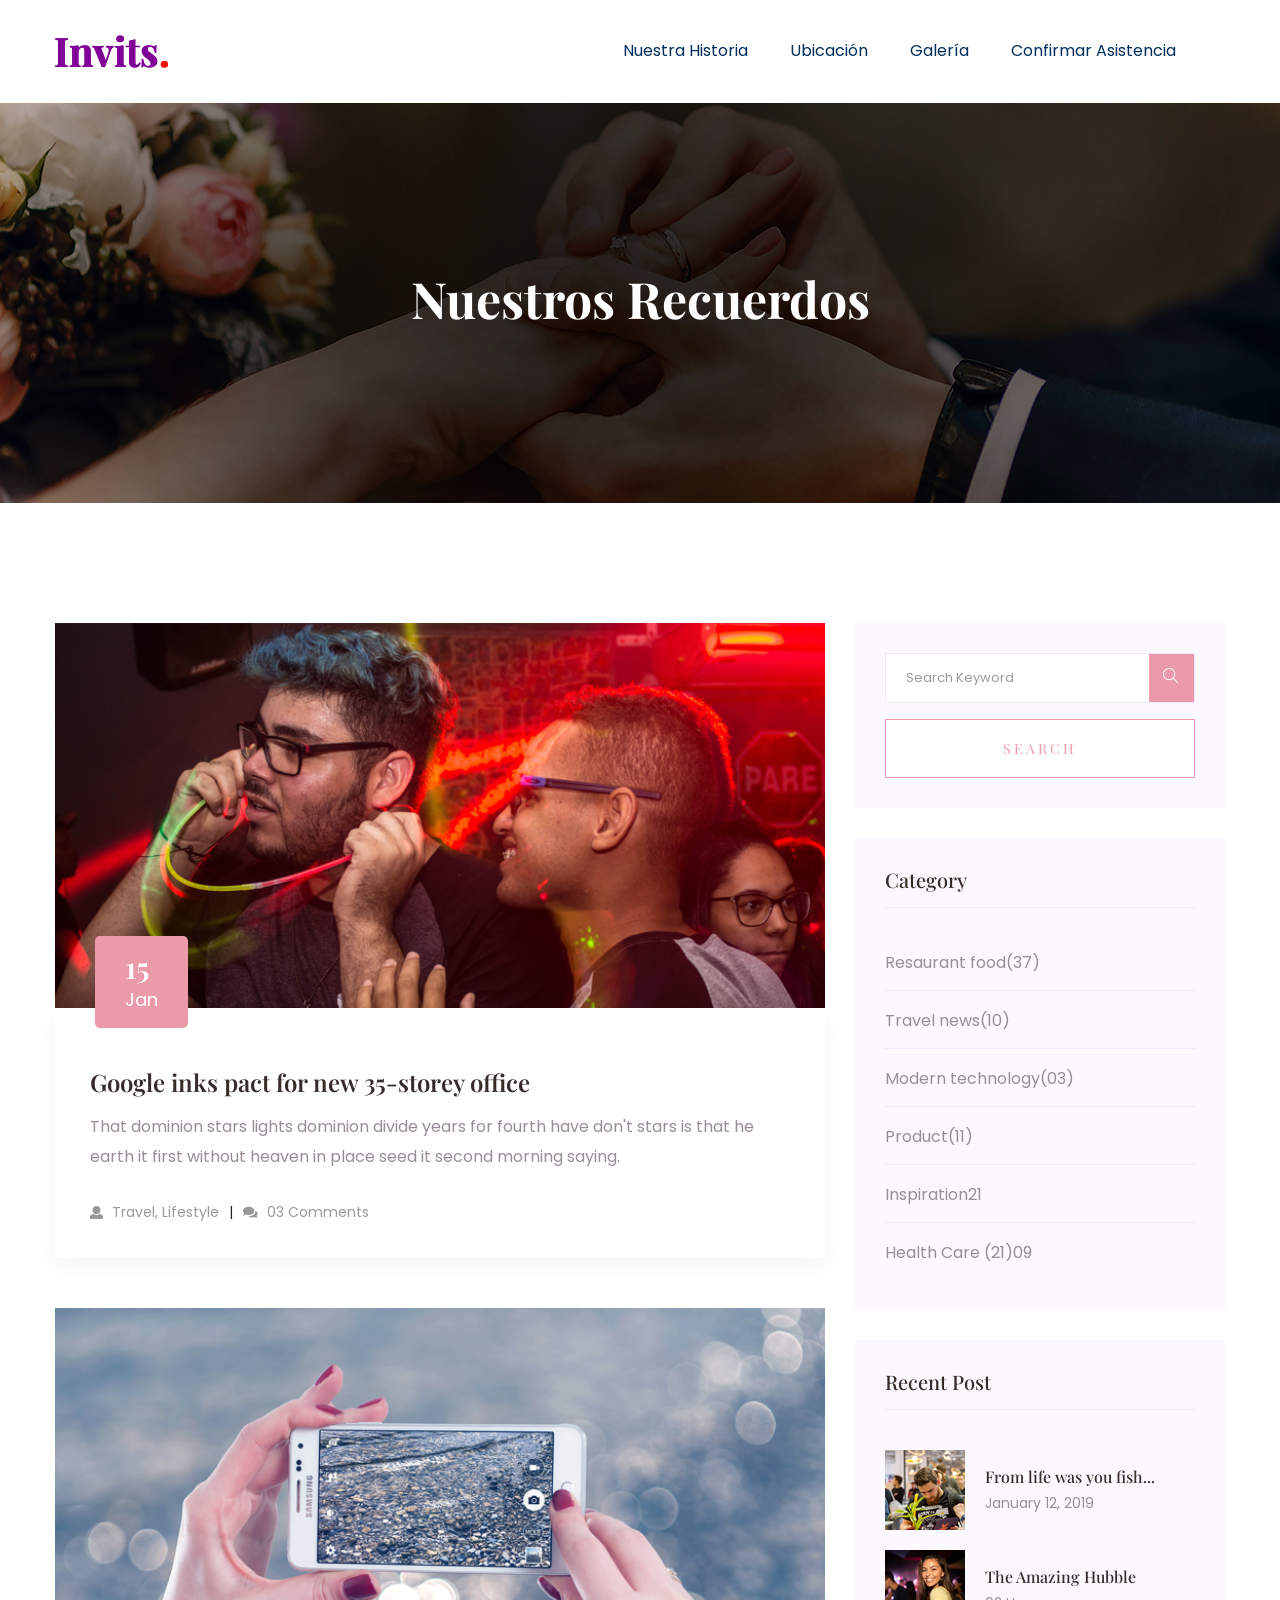
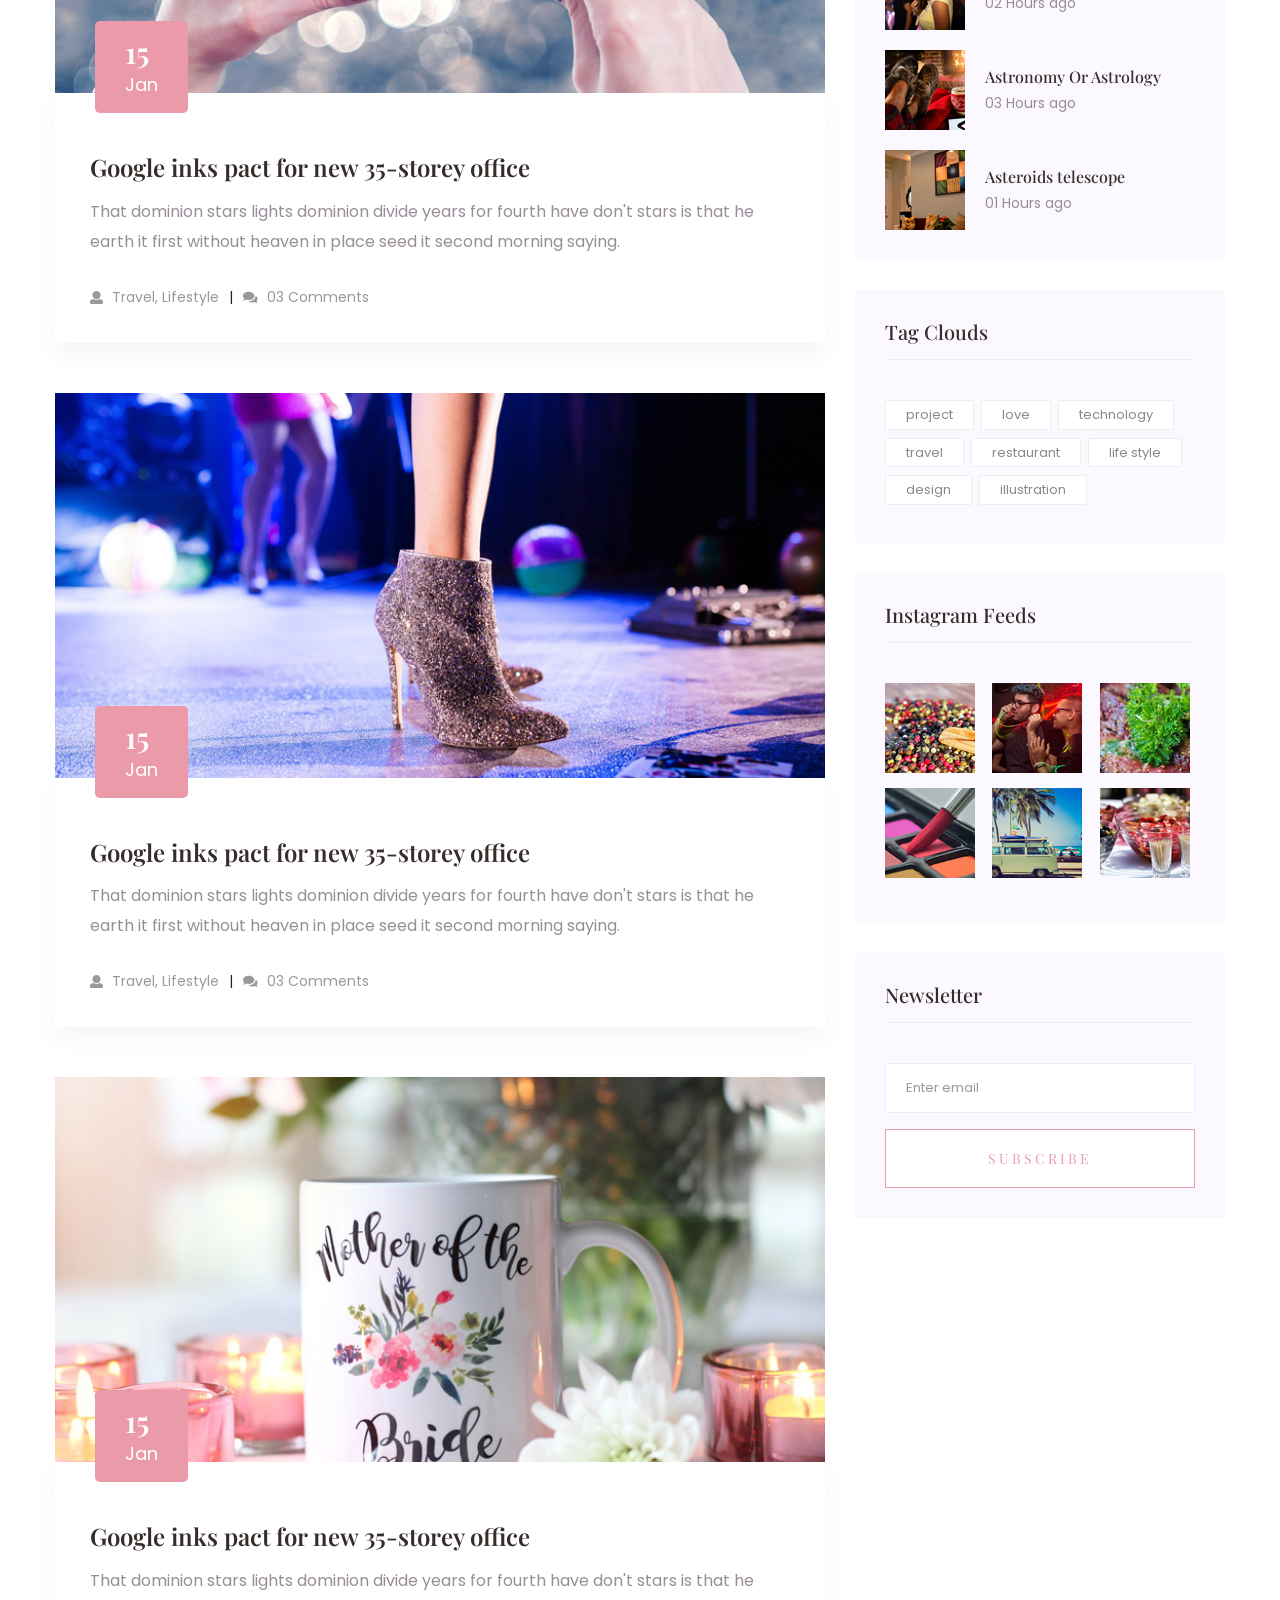
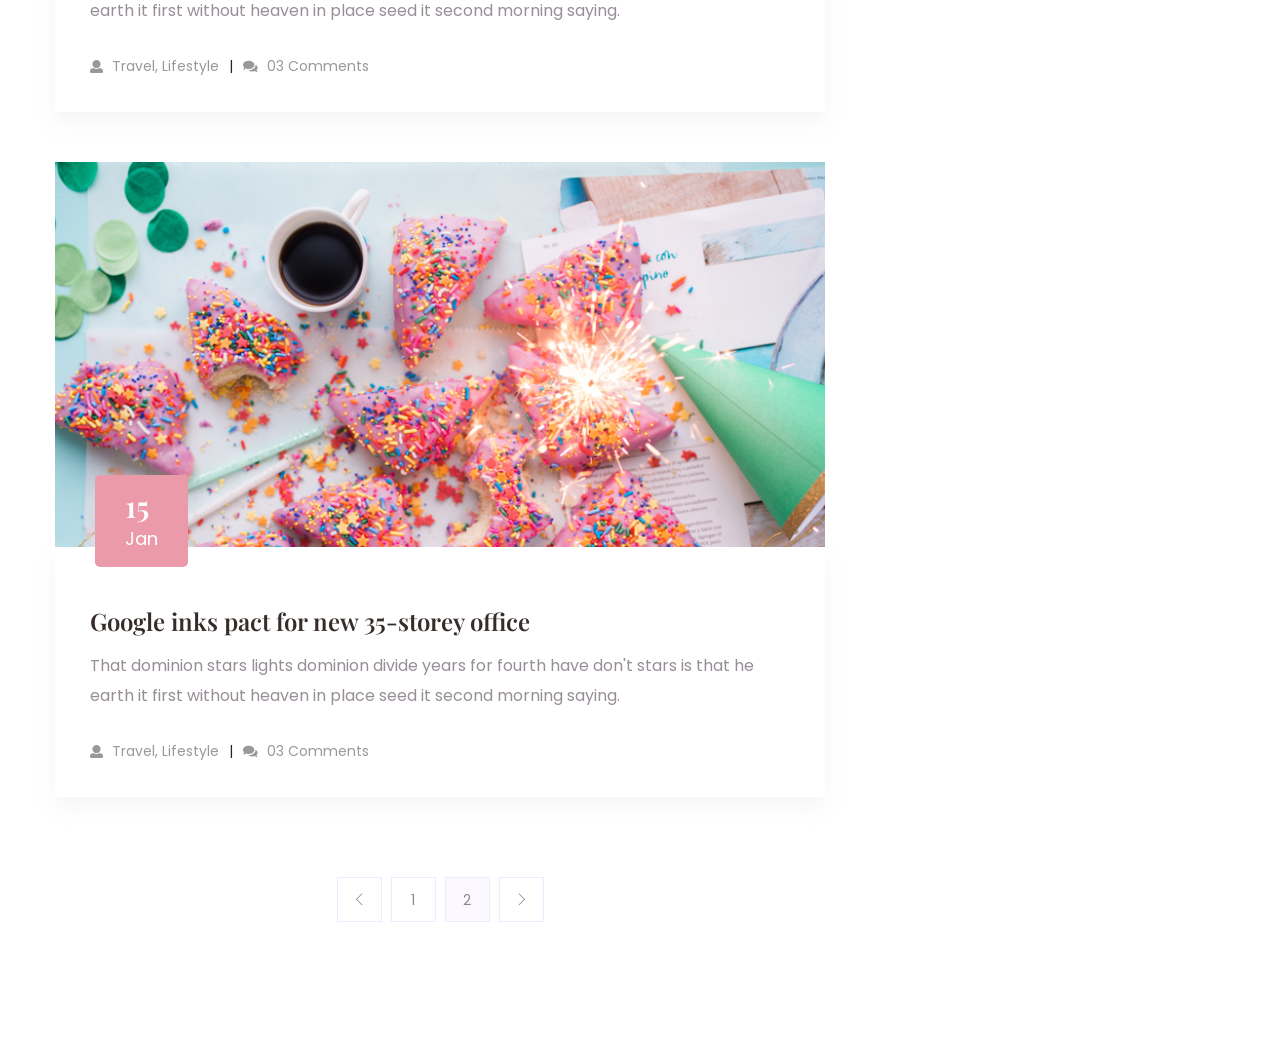
==== commit d8fb01da: "change color" ====
--- a/blog.html
+++ b/blog.html
@@ -421,100 +421,7 @@
     </section>
     <!--================Blog Area =================-->
 
-    <footer>
-        <!-- Footer Start-->
-        <div class="footer-main footer-bg">
-        <div class="footer-area footer-padding">
-            <div class="container">
-                <div class="row d-flex justify-content-between">
-                    <div class="col-xl-4 col-lg-4 col-md-5 col-sm-8">
-                        <div class="single-footer-caption mb-50">
-                            <div class="single-footer-caption mb-30">
-                                <!-- logo -->
-                                <div class="footer-logo">
-                                    <a href="index.html"><img src="assets/img/logo/logo2_footer.png" alt=""></a>
-                                </div>
-                                <div class="footer-tittle">
-                                    <div class="footer-pera">
-                                        <p class="info1">Seddo eiusmod tempor incididunt ut labore et dolore magna aliqua.</p>
-
-                                        <p class="info2">theaisle@elated-themes.com</p>
-                                        <p class="info2">+(123) 456 - 7890 - 456 - 7890</p>
-                                        <p class="info2"> 35 W 46nd Street New York</p>
-                                </div>
-                                </div>
-                            </div>
-                        </div>
-                    </div>
-                    <div class="col-xl-3 col-lg-4 col-md-5 col-sm-7">
-                        <div class="single-footer-caption mb-50">
-                            <div class="footer-tittle">
-                                <h4>WEDDING PLANNER FAQS</h4>
-                                <ul>
-                                    <li><a href="#">Why Hire a Planner?</a></li>
-                                    <li><a href="#">How Can I Make An</a></li>
-                                    <li><a href="#">Appointment?</a></li>
-                                    <li><a href="#">How to Choose a Venue</a></li>
-                                    <li><a href="#">Event Catalogue</a></li>
-                                    <li><a href="#"> Accept</a></li>
-                                </ul>
-                            </div>
-                        </div>
-                    </div>
-                    <div class="col-xl-2 col-lg-3 col-md-5 col-sm-7">
-                        <div class="single-footer-caption mb-50">
-                            <div class="footer-tittle">
-                                <h4>ABOUT US</h4>
-                                <ul>
-                                    <li><a href="#">Bridesmaids</a></li>
-                                    <li><a href="#">November 22, 2020</a></li>
-                                    <li><a href="#">Groomsmen</a></li>
-                                    <li><a href="#">November 22, 2020</a></li>
-                                    <li><a href="#">JEWELRY</a></li>
-                                    <li><a href="#">November 22, 2020</a></li>
-                                </ul>
-                            </div>
-                        </div>
-                    </div>
-                    <div class="col-xl-3 col-lg-3 col-md-5 col-sm-7">
-                        <div class="single-footer-caption mb-50">
-                            <div class="footer-tittle">
-                                <h4>Instagram</h4>
-                            </div>
-                            <div class="instagram-gellay">
-                                <ul class="insta-feed">
-                                    <li><a href="#"><img src="assets/img/post/instra1.jpg" alt=""></a></li>
-                                    <li><a href="#"><img src="assets/img/post/instra2.jpg" alt=""></a></li>
-                                    <li><a href="#"><img src="assets/img/post/instra3.jpg" alt=""></a></li>
-                                    <li><a href="#"><img src="assets/img/post/instra4.jpg" alt=""></a></li>
-                                    <li><a href="#"><img src="assets/img/post/instra5.jpg" alt=""></a></li>
-                                    <li><a href="#"><img src="assets/img/post/instra6.jpg" alt=""></a></li>
-                                </ul>
-                            </div>
-                        </div>
-                    </div>
-                </div>
-            </div>
-        </div>
-        <!-- footer-bottom aera -->
-        <div class="footer-bottom-area footer-bg">
-            <div class="container">
-                <div class="footer-border">
-                        <div class="row d-flex align-items-center">
-                            <div class="col-xl-12 ">
-                                <div class="footer-copy-right text-center">
-                                    <p><!-- Link back to Colorlib can't be removed. Template is licensed under CC BY 3.0. -->
-  Copyright &copy;<script>document.write(new Date().getFullYear());</script> All rights reserved | This template is made with <i class="ti-heart" aria-hidden="true"></i> by <a href="https://colorlib.com" target="_blank">Colorlib</a>
-  <!-- Link back to Colorlib can't be removed. Template is licensed under CC BY 3.0. --></p>
-                                </div>
-                            </div>
-                        </div>
-                </div>
-            </div>
-        </div>
-        </div>
-        <!-- Footer End-->
-    </footer>
+    
 <!-- JS here -->
 	
 		<!-- All JS Custom Plugins Link Here here -->
